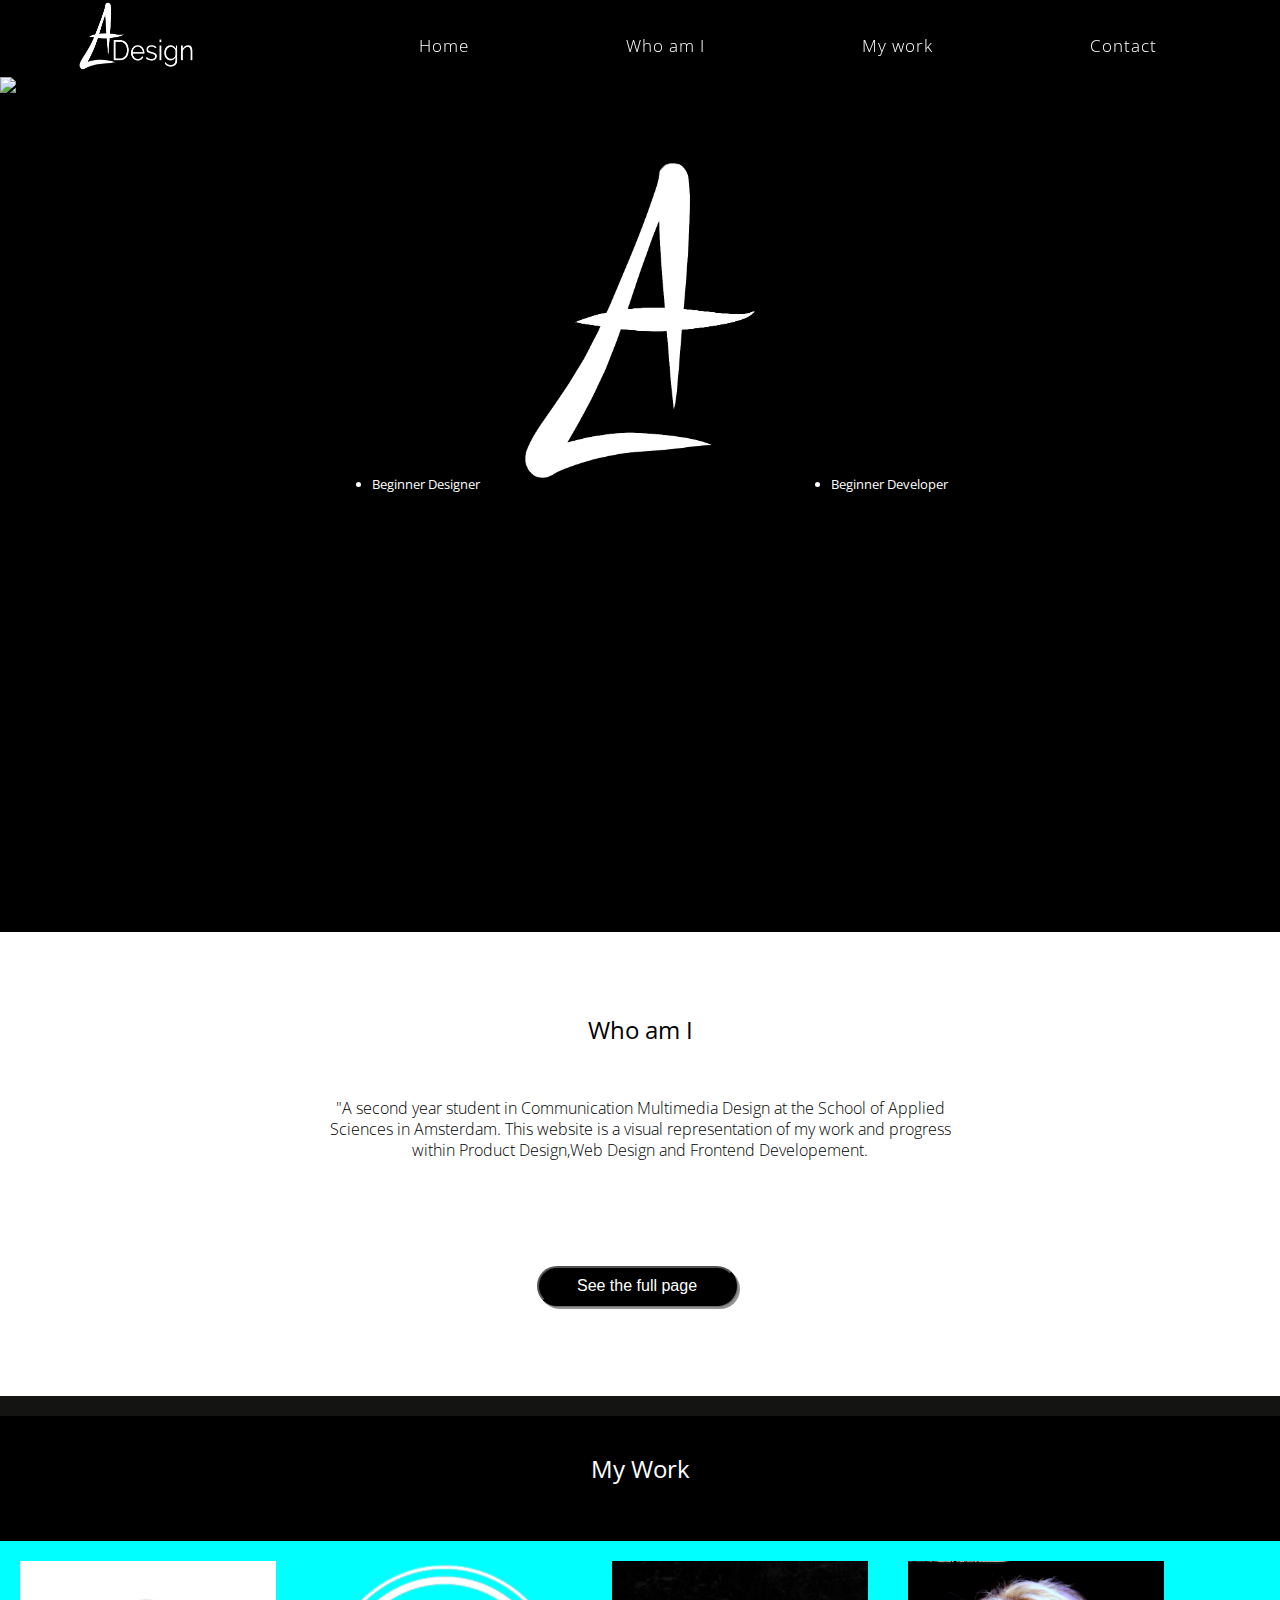
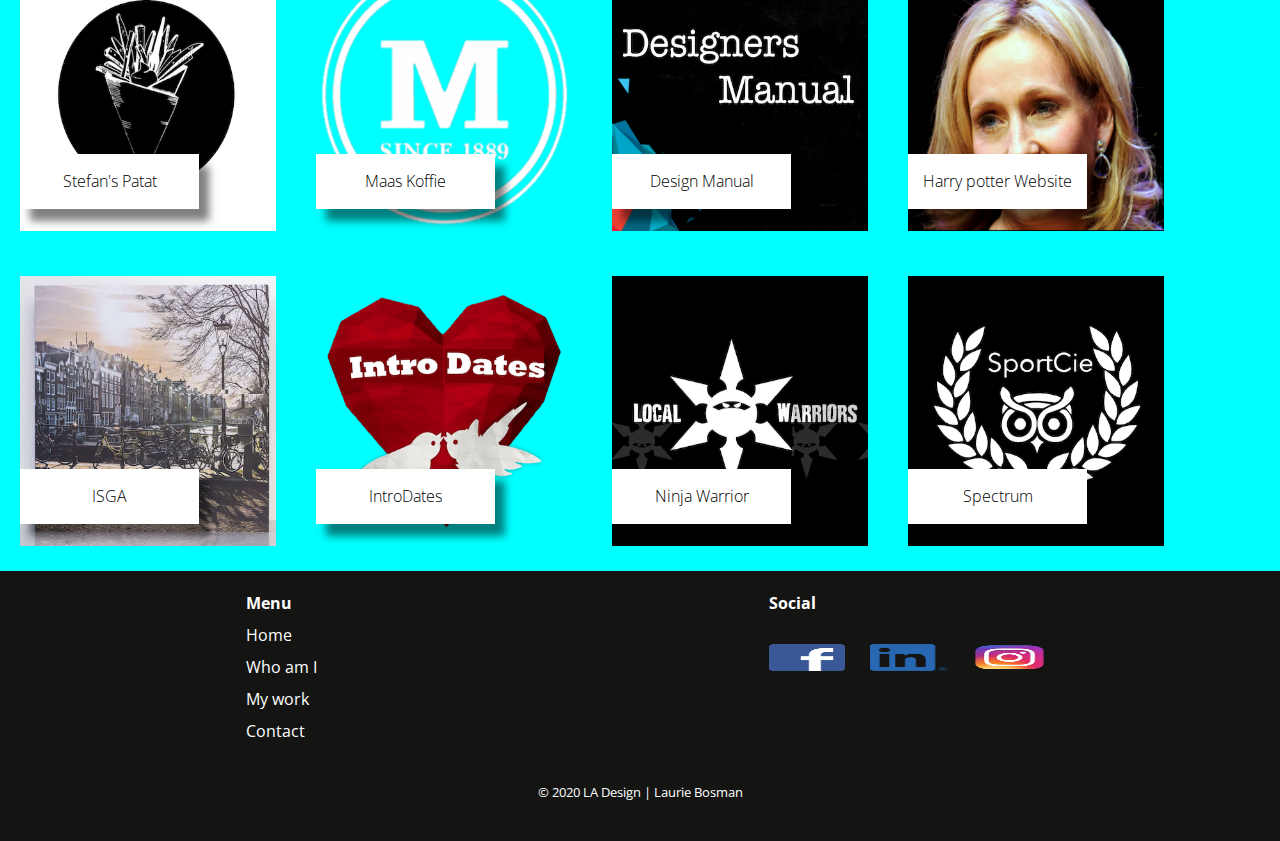
==== index.html @ 6468b801 "Initial commit" ====
<!DOCTYPE html>
<html lang="en">

<head>
    <meta name="viewport" content="width=device-width, intital-scale=1">
    <meta charset="UTF-8">
    <link rel="stylesheet" href="style.css">
    <link href="https://fonts.googleapis.com/css?family=Open+Sans:300,300i,400,400i,600,600i,700,700i,800,800i&display=swap" rel="stylesheet">
    <title>LA Design</title>
    <style>
        body {
            animation: fadeInAnimation ease 3s;
            animation-iteration-count: 1;
            animation-fill-mode: forwards;
        }

        @keyframes fadeInAnimation {
            0% {
                opacity: 0;
            }

            100% {
                opacity: 1;
            }
        }
    </style>
</head>

<body>

    <header>


    </header>

    <main>





        <div class="navcontainer">

            <a href="index.html"><img src="images/logo3.png" alt="logo" class="logo"></a>

            <nav class="nav">
                <div class="hamburger-menu">
                    <div class="line line-1"></div>
                    <div class="line line-2"></div>
                    <div class="line line-3"></div>
                </div>

                <ul class="nav-list">

                    <li class="nav-item"> <a href="index.html" class="nav-link">Home</a></li>
                    <li class="nav-item"> <a href="laurie.html" class="nav-link">Who am I</a></li>
                    <li class="nav-item"> <a href="portfolio.html" class="nav-link">My work</a></li>
                
                    <li class="nav-item"> <a href="contact.html" class="nav-link">Contact</a></li>

                </ul>
            </nav>
        </div>



        <section id="sectie">

            <img src="images/snow.jpeg" alt="snow">
            <img src="images/logo5.png" alt="logo5">
            <ul>
                <li>Beginner Designer</li>
                <li>Beginner Developer</li>
            </ul>
        </section>



        <section id="sectie1" >
            <div class="animation">
                <h2> Who am I</h2>
            </div>
            <article>


                <p class="reveal">"A second year student in Communication Multimedia Design at the School of Applied Sciences in Amsterdam.
                    This website is a visual representation of my work and progress within Product Design,Web Design and Frontend Developement. 
                </p>

                
                <a href="laurie.html"><button class="read" type="button">See the full page</button></a>
            </article>
        </section>



        <section class="achtergrondkleur">
            <div class="animation2">
                <H2>My Work</H2>
            </div>

            <div id="sectie2">

                <article>
                    <div class="overlay">
                        <a href="LINK">
                            <h3>Stefan's Patat</h3>
                        </a> </div>

                    <img src="images/1.png" alt="project Menukaart">
                </article>


                <article>

                    <div class="overlay">
                        <a href="LINK">
                            <h3>Maas Koffie</h3>
                        </a> </div>
                    <img src="images/2.png" alt="project Maas koffie">

                </article>



                <article>
                    <div class="overlay">
                        <a href="LINK">
                            <h3>Design Manual</h3>
                        </a> </div>
                    <img src="images/4.png" alt="project de Design Manual">

                </article>


                <article>
                    <div class="overlay">
                        <a href="LINK">
                            <h3>Harry potter Website</h3>
                        </a> </div>
                    <img src="images/5.png" alt="project Harry Potter website">
                </article>




                <article>
                    <div class="overlay">
                        <a href="LINK">
                            <h3>ISGA</h3>
                        </a> </div>
                    <img src="images/3.jpg" alt="project ISGA">

                </article>

                <article>
                    <div class="overlay">
                        <a href="LINK">
                            <h3>IntroDates</h3>
                        </a> </div>
                    <img src="images/9.png" alt="project Intro Dates">

                </article>

                <article>
                    <div class="overlay">
                        <a href="LINK">
                            <h3>Ninja Warrior</h3>
                        </a> </div>
                    <img src="images/13.png" alt="project Ninja Warrior">
                </article>

                <article>
                    <div class="overlay">

                        <a href="LINK">
                            <h3>Spectrum</h3>
                        </a>
                    </div>
                    <img src="images/14.png" alt="project Spectrum">
                </article>

            </div>
        </section>


    </main>
    


    <footer>


        <section>

            <article>
                <nav>

                    <ul>
                        <li>Menu</li>
                        <li> <a href="index.html">Home</a></li>
                        <li> <a href="laurie.html">Who am I</a></li>
                        <li> <a href="portfolio.html">My work</a></li>
                       
                        <li> <a href="contact.html">Contact</a></li>
                    </ul>
                </nav>
            </article>

            <article>
                <ul>
                    <li>Social</li>
                    <li> <a href="#facebook"><img src="images/facebook.png" alt="facebook"></a></li>
                    <li> <a href="#link"><img src="images/linkedin.png" alt="linkedin"></a></li>
                    <li> <a href="#facebook"><img src="images/insta.png" alt="insta"></a></li>
                </ul>
            </article>

        </section>

        <article class="credits">
            <p>© 2020 LA Design | Laurie Bosman </p>
        </article>

    </footer>


    <script src="javascript/script.js">
    </script>
</body>


</html>
---- style.css ----
html {
    scroll-behavior: smooth;


}

/*smooth scroll bron https://www.w3schools.com/howto/tryit.asp?filename=tryhow_css_smooth_scroll*/

/* scrollbar https://css-tricks.com/almanac/properties/s/scrollbar/ */
/* fade in bron https://www.geeksforgeeks.org/how-to-create-fade-in-effect-on-page-load-using-css/*/

/* Bron cv tijdlijn https://codepen.io/tutsplus/pen/QNeJgR */

body {
    width: 100vw;
    animation: fadeInAnimation ease 2s animation-iteration-count: 1;
    animation-fill-mode: forwards;
    background-color: #141413;
    font-family: 'Open Sans', sans-serif;
    margin: 0;
    padding: 0;

}



@keyframes fadeInAnimation {
    0% {
        opacity: 0;
    }

    100% {
        opacity: 1;
    }
}



main {
    position: relative;
}



.navcontainer {
    width: 100vw;
    position: sticky;
    top: 0;
    background-color: black;
    z-index: 2;

}


.navcontainer a {
    text-decoration: none;
    color: white;
    line-height: 1.2;
    font-size: 1.0em;

}

.navcontainer ul li {
    list-style: none;
}


.logo {
    height: 10vh;
    padding-left: 3vw;
}

.nav{
    width: 50vw;
    height: 100vh;
    background-color: black;
    position: fixed;
    top: 80px;
    display: flex;
    justify-content: center;
    align-items: center;
    right: -100%;
    transition: right 0.8s cubic-bezier(1, 0, 0, 1);
}


.change {
    right: 0;
}

.hamburger-menu {
    width: 25px;
    height: 30px;
    position: fixed;
    top: 30px;
    right: 50px;
    display: flex;
    flex-direction: column;
    justify-content: space-around;
}

.line {
    width: 100%;
    height: 3px;
    background-color: white;
    transition: all 0.8s;
}

.change .line-1 {
    transform: rotateZ(-405deg) translate(-8px, 6px);
}

.change .line-2 {
    opacity: 0;
}

.change .line-3 {
    transform: rotateZ(405deg) translate(-8px, -6px);
}

.nav-item {
    list-style: none;
    padding-top: 4vmin;
    padding-bottom: 4vmin;
    font-size: 1.3em;


}

.nav-link {
    text-decoration: none;
    color: white;
    font-weight: 300;
    letter-spacing: 1px;
    position: relative;
    padding: 3px 0;
}

.nav-link::before,
.nav-link::after {
    content: "";
    width: 100%;
    height: 2px;
    background-color: white;
    position: absolute;
    left: 0;
    transform: scaleX(0);
    transition: transform 0.5s;
}

.nav-link::after {
    bottom: 0;
    transform-origin: right;
}

.nav-link::before {
    top: 0;
    transform-origin: left;
}

.nav-link:active:before,
.nav-link:active::after {
    transform: scaleX(1);
}




/*MEDIA QUERY NAAR TABLET*/
/*MEDIA QUERY NAAR TABLET*/
/*MEDIA QUERY NAAR TABLET*/
/*MEDIA QUERY NAAR TABLET*/

@media (min-width:40em) {
    main {
        position: relative;
    }


    .logo {

        width: 13vmin;
        height: 8vmin;
        align-self: center;
        margin-left: 3vw;

    }


    .nav {
        width: 80vw;
        height: 10vh;
        right: 0;
        top: 0;
        background-color: #1C00ff00;


    }

    .nav-list {
        font-size: 0.8em;
        width: 70vw;
        display: flex;
        justify-content: space-around;


    }

    .hamburger-menu {
        right: -50%;
    }

    .nav-link:hover:before,
    .nav-link:hover::after {
        transform: scaleX(1);
    }
}


/*einde media query */
/*einde media query */
/*einde media query */
/*einde media query */


#sectie {
    position: relative;
    width: 100vw;
    display: flex;
    justify-content: center;

}

#sectie ul {
    width: 100vw;
    justify-content: space-evenly;
    color: white;
    font-size: 0.8em;
    position: absolute;
    top: 45%;
    bottom: 0;
    display: flex;


}

img[alt*="snow"] {
    width: 100vw;
    height: 95vh;
    background-color: black;
    opacity: 1;
    position: relative;

}


img[alt*="logo5"] {
    position: absolute;
    width: 25vw;
    height: 23vh;
    top: 20%;
    bottom: 0;


}

@media (min-width:20em) {

    img[alt*="logo5"] {
        position: absolute;
        width: 28vw;
        height: 20vh;
        top: 10%;
        bottom: 0;


    }

    @media (min-width:40em) {

        img[alt*="logo5"] {
            position: absolute;
            width: 22vw;
            height: 27vh;
            top: 10%;
            bottom: 0;


        }

        @media (min-width:60em) {


            img[alt*="logo5"] {
                position: absolute;
                width: 23vw;
                height: 32vh;
                top: 10%;
                bottom: 0;


            }
        }

        @media (min-width:70em) {


            img[alt*="logo5"] {
                position: absolute;
                width: 18vw;
                height: 35vh;
                top: 10%;
                bottom: 0;


            }
        }



        #sectie1 {
            background-color: white;
            display: flex;
            flex-direction: column;
            align-items: center;
            justify-content: center;
        }

        #sectie1 h2 {
            font-size: 1.5em;
            margin-top: 9vh;
            margin-bottom: 4vh;
            color: black;
            font-weight: normal;



        }


        .animation {
            margin: 0 auto;
            background-color: white;
            animation-name: stretch;
            animation-duration: 3s;
            animation-timing-function: ease-out;
            animation-direction: alternate;
            animation-iteration-count: once;
            animation-fill-mode: none;
            animation-play-state: running;

        }

        @keyframes stretch {
            0% {
                transform: scale(.3);
                background-color: white;
            }

            100% {
                transform: scale(1.0);
                background-color: white;


            }
        }

        #sectie1 p {
            /*text over mij*/
            color: black;
            font-weight: lighter;
            line-height: 1.3;
            font-size: 1em;
            text-align: center;

        }

        #sectie1 article:first-of-type {
            display: flex;
            flex-direction: column;
            align-items: center;
            width: 50vw;
            background-color: white;

        }

        /*button Read more */
        .read {
            background-color: black;
            color: white;
            font-size: 0.8em;
            padding: 1vmin;
            margin: 6vh;
            border-radius: 25px;

            width: 40vw;
            box-shadow:
                1px 1px #6d6d6d,
                2px 2px #949494,

                -webkit-transform: translateX(-3px);
            transform: translateX(-3px);
        }

        .read:active {
            box-shadow:
                1px 1px #ffffff,
                2px 2px #ffffff,
                4px 4px #ffffff;
            -webkit-transform: translateX(4px);
            transform: translateX(4px);


        }

        /*MEDIA QUERY NAAR TABLET*/
        /*MEDIA QUERY NAAR TABLET*/
        /*MEDIA QUERY NAAR TABLET*/
        /*MEDIA QUERY NAAR TABLET*/



        @media (min-width:40em) {

            #sectie1 p {
                animation-duration: 3s;
                animation-name: slidein;
                animation-iteration-count: once;
            }

            @keyframes slidein {
                from {
                    margin-left: 100%;
                    width: 300%;
                }

                to {
                    margin-left: 0%;
                    width: 100%;
                }
            }



            .read {
                background-color: black;
                color: white;
                font-size: 1.0em;
                margin: 10vh;
                padding: 1vmin;
                border-radius: 25px;
                width: 200px;
                box-shadow:
                    1px 1px #6d6d6d,
                    2px 2px #949494,
                    3px 3px #949494;
                -webkit-transform: translateX(-3px);
                transform: translateX(-3px);
            }

            .read:hover {
                box-shadow:
                    1px 1px #ffffff,
                    2px 2px #ffffff,
                    4px 4px #ffffff;
                -webkit-transform: translateX(4px);
                transform: translateX(4px);


            }
        }






        /*einde media query */
        /*einde media query */
        /*einde media query */
        /*einde media query */


        /*einde sectie 1 */



        .achtergrondkleur {
            background-color: black;
        }


        .animation2 h2 {

            color: white;
            display: flex;
            justify-content: center;
            padding-top: 4vh;
            padding-bottom: 4vh;
            font-weight: normal;

        }

        .animation2 {
            margin: 0 auto;
            animation-name: stretch2;
            animation-duration: 3s;
            animation-timing-function: ease-in-ease-in-out;
            animation-delay: 0;
            animation-direction: alternate;
            animation-iteration-count: once;
            animation-fill-mode: none;
            animation-play-state: running;


        }

        @keyframes stretch2 {
            0% {
                transform: scale(.3);
                background-color: black;

            }

            100% {
                transform: scale(1.0);
                background-color: black;
            }
        }

        #sectie2 {
            /*grid met mijn werk items */
            background-color: black;
            display: grid;
            grid-template-columns: 1fr 1fr;
            width: 100vw;

        }


        /*#sectie2 article:nth-child(7) {
    grid-column-start: 1;
    grid-column-end: 3;
}*/

        #sectie2 article {
            position: relative;
            margin: 20px;

        }

        #sectie2 a {

            text-decoration: none;
            color: black;
        }

        .overlay {
            position: absolute;
            background-color: white;
            top: 70%;
            bottom: 10%;
            left: 0;
            right: 30%;
            opacity: 1;
            box-shadow: 10px 12px 0.5rem rgba(0, 0, 0, 0.5);

        }

        .overlay a h3 {
            position: absolute;
            color: black;
            font-size: 1.0em;
            font-weight: lighter;
            top: 0;
            bottom: 0;
            left: 0;
            right: 0;
            text-align: center;
            vertical-align: middle;
        }



        img[alt*="pro"] {
            width: 42vw;
            height: 23vh;


        }





        @media (min-width:20em) {}







        /*begin media query!! */
        /*begin media query!! */
        /*begin media query!! */
        /*begin media query!! */



        @media (min-width:40em) {


            #sectie2 {
                /*flexbox met mijn werk items */

                background-color: aqua;
                display: flex;
                flex-wrap: wrap;


            }

            *h3 {
                margin-top: 2em;
                position: absolute;
                padding: .675em;
                font-weight: bold;
                color: white;
                background-color: red;

            }


            img[alt*="pro"] {
                width: 20vw;
                height: 30vh;
            }


            img[alt*="opdracht"] {
                width: 30vw;
                height: 20vh;
            }

        }


        /*einde media query */
        /*einde media query */
        /*einde media query */
        /*einde media query */

        /*PAGINA WHO AM I */
        /*PAGINA WHO AM I */
        /*PAGINA WHO AM I */


        #laucontainer {
            width: 100vw;
            display: grid;
            justify-items: center;
            background-color: white;
            padding-bottom: 4vh;

        }


        #laucontainer article {

            width: 80vw;
            display: grid;
            justify-items: center;

        }

        #laucontainer h2 {
            margin-top: 4vh;
            margin-bottom: 4vh;
            font-weight: normal;
            text-align: center;

        }


        #laucontainer p {
            color: black;
            font-weight: lighter;
            line-height: 1.3;
            font-size: 1em;
            text-align: justify;
        }

        img[alt*="foto"] {
            width: 65vw;
            height: 30vh;
            margin: 4vh;
            box-shadow: 10px 12px 0.5rem rgba(0, 0, 0, 0.5);
        }































        /* FORMULIER STIJL */
        /* FORMULIER STIJL */
        /* FORMULIER STIJL */
        /* FORMULIER STIJL */
        /* FORMULIER STIJL */
        /* FORMULIER STIJL */




























        /*Footer stijl*/
        /*Footer stijl*/
        /*Footer stijl*/
        /*Footer stijl*/
        /*Footer stijl*/

        /*Footer stijl*/
        /*Footer stijl*/

        /*Footer stijl*/

        footer {
            height: 30vh;
            background-color: #141413;
            display: grid;


        }

        footer section {
            display: flex;
            justify-content: space-around;

        }

        footer article:nth-child(1) ul li {
            line-height: 2;
        }

        footer nav a {
            text-decoration: none;
            color: white;
        }

        footer li {
            list-style: none;
            color: white;
            line-height: normal;
        }


        footer ul li:first-of-type {
            font-weight: bold;
            line-height: 2;
            grid-column-start: 1;
            grid-column-end: 4;



        }

        footer article:nth-child(2) ul {
            display: grid;
            grid-template-columns: 1fr 1fr 1fr;


        }


        footer img {
            width: 6vw;
            height: 3vh;
            margin: 25px;
            margin-left: 0;

        }


        .credits {

            text-align: center;
            padding-bottom: 20px;



        }


        footer p {
            color: white;
            font-size: 0.8em;

        }




        /* Bron hamburger menu https://www.youtube.com/watch?v=BN6fH1nRDxA*/
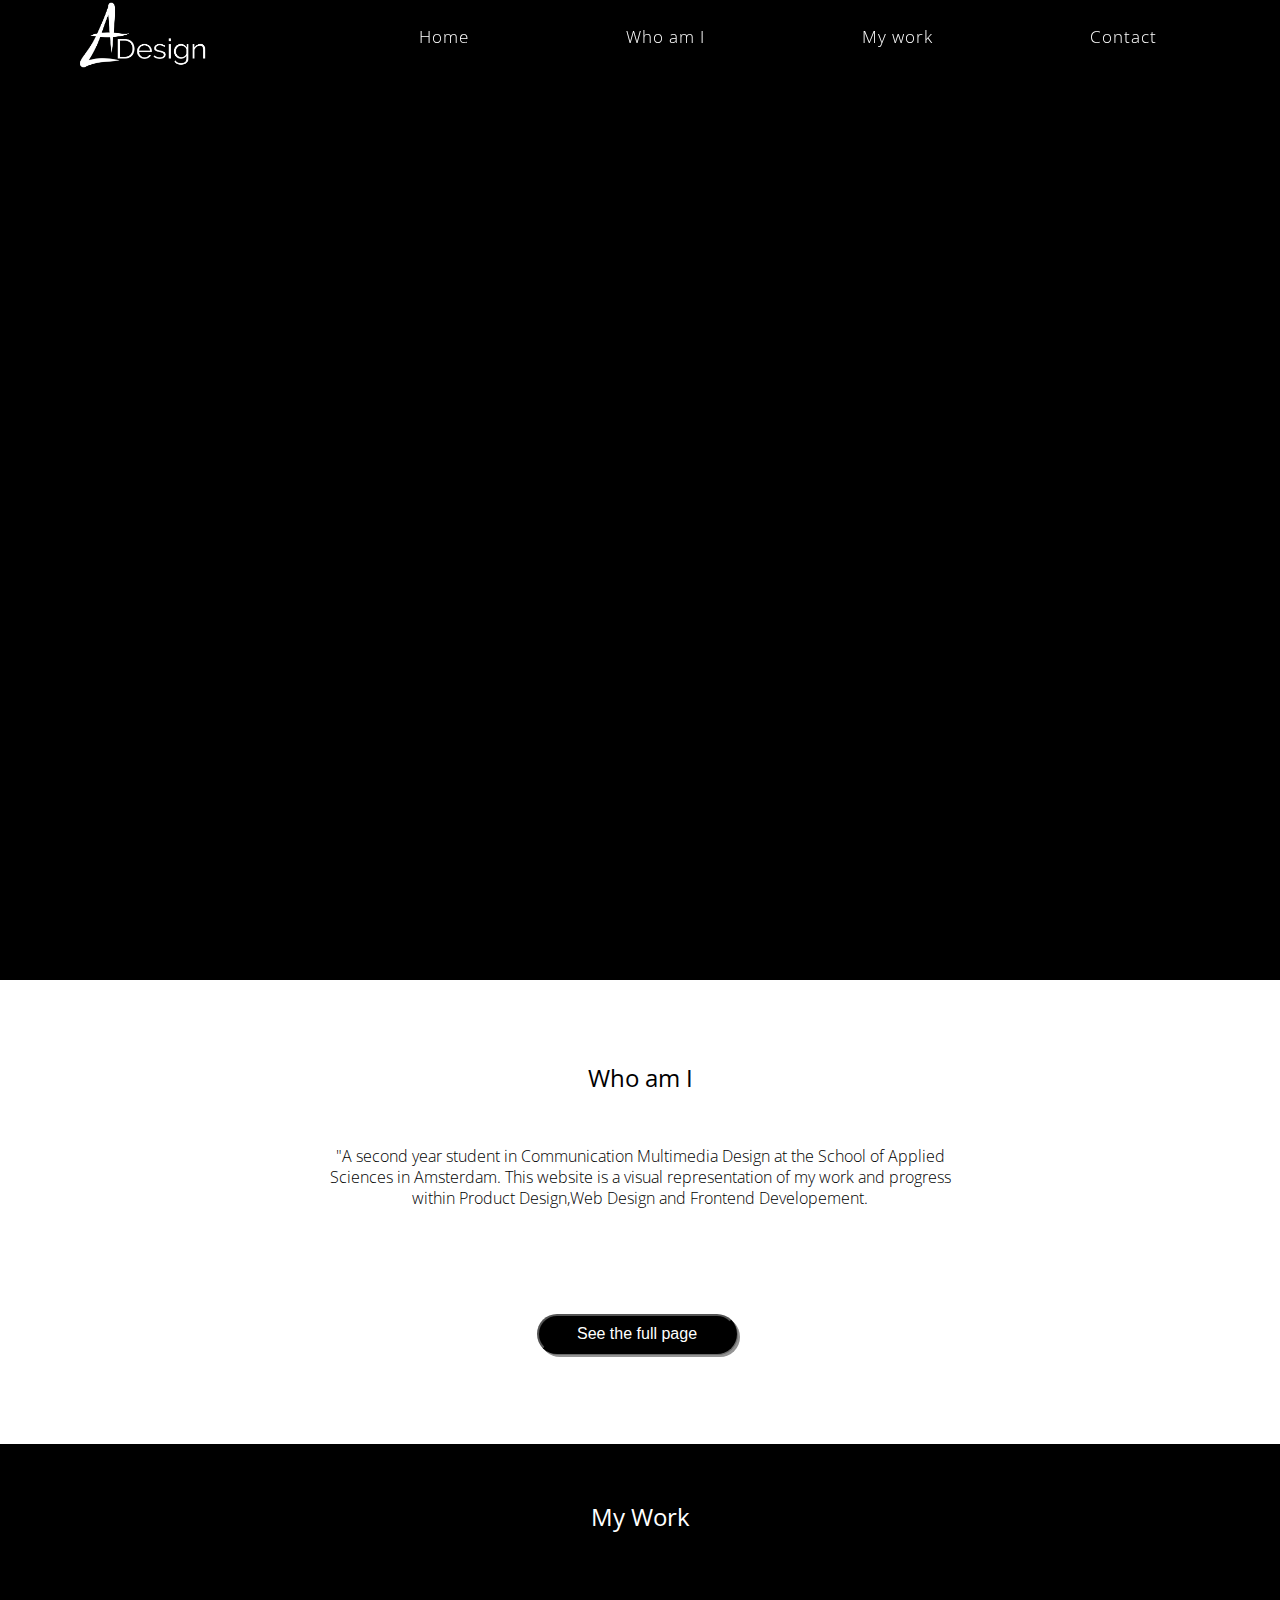
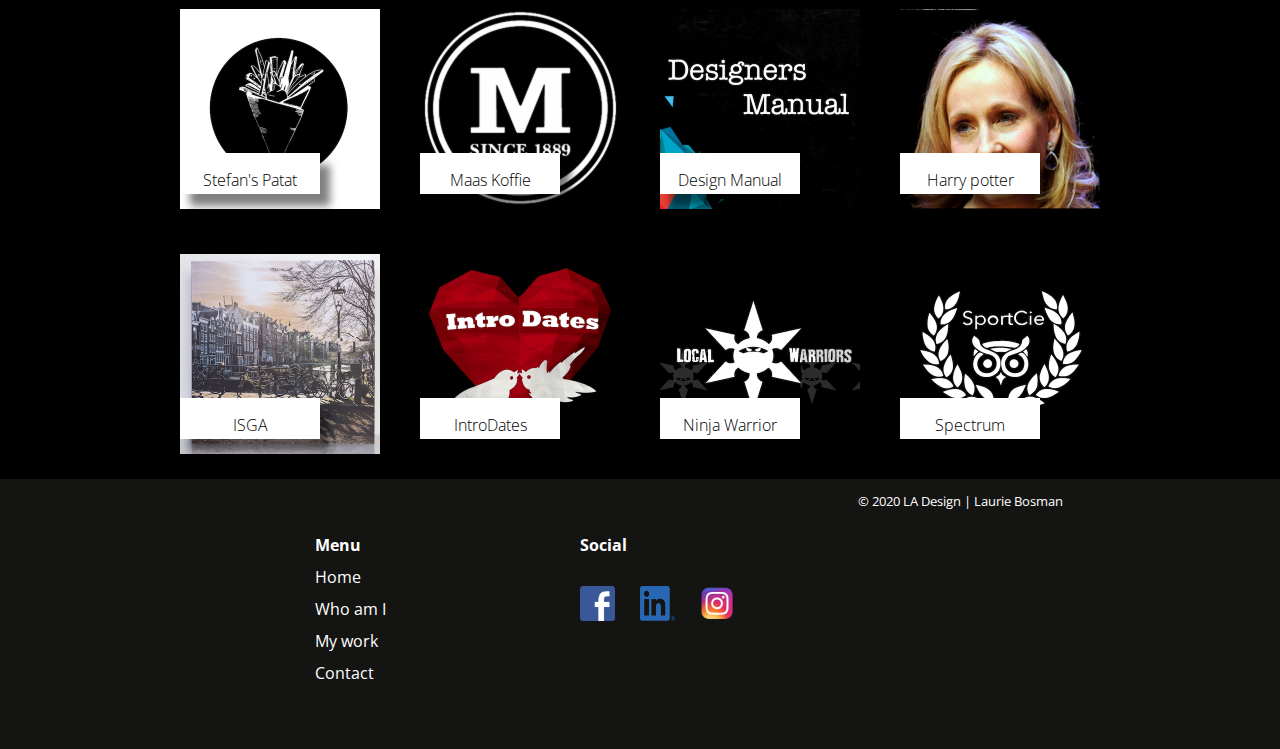
==== commit dbf38b68: "Frontend developement versie 2" ====
--- a/index.html
+++ b/index.html
@@ -64,14 +64,12 @@
 
 
 
-        <section id="sectie">
-
-            <img src="images/snow.jpeg" alt="snow">
-            <img src="images/logo5.png" alt="logo5">
-            <ul>
-                <li>Beginner Designer</li>
-                <li>Beginner Developer</li>
-            </ul>
+        <section>
+        
+        <video poster="images/poster.png" playsinline autoplay muted loop>
+<source src="images/header.mp4" type="video/mp4">
+
+    
         </section>
 
 
@@ -93,13 +91,14 @@
         </section>
 
 
-
-        <section class="achtergrondkleur">
+        <section id="sectie2">
+
+    
             <div class="animation2">
                 <H2>My Work</H2>
             </div>
 
-            <div id="sectie2">
+        
 
                 <article>
                     <div class="overlay">
@@ -136,7 +135,7 @@
                 <article>
                     <div class="overlay">
                         <a href="LINK">
-                            <h3>Harry potter Website</h3>
+                            <h3>Harry potter</h3>
                         </a> </div>
                     <img src="images/5.png" alt="project Harry Potter website">
                 </article>
@@ -218,7 +217,7 @@
 
         </section>
 
-        <article class="credits">
+        <article>
             <p>© 2020 LA Design | Laurie Bosman </p>
         </article>
 
--- a/style.css
+++ b/style.css
@@ -10,6 +10,8 @@
 /* fade in bron https://www.geeksforgeeks.org/how-to-create-fade-in-effect-on-page-load-using-css/*/
 
 /* Bron cv tijdlijn https://codepen.io/tutsplus/pen/QNeJgR */
+
+/* Bron hamburger menu https://www.youtube.com/watch?v=BN6fH1nRDxA*/
 
 body {
     width: 100vw;
@@ -19,9 +21,13 @@
     font-family: 'Open Sans', sans-serif;
     margin: 0;
     padding: 0;
-
-}
-
+    background-color: black;
+
+}
+
+a.navlink:visited {
+  color: darkgoldenrod;
+}
 
 
 @keyframes fadeInAnimation {
@@ -39,6 +45,21 @@
 main {
     position: relative;
 }
+
+
+
+@media (min-width:40em) {
+    main {
+        display: flex;
+        flex-direction: column;
+        justify-content: center;
+        align-items: center;
+
+    }
+}
+
+
+
 
 
 
@@ -66,11 +87,11 @@
 
 
 .logo {
-    height: 10vh;
+    height: 70px;
     padding-left: 3vw;
 }
 
-.nav{
+.nav {
     width: 50vw;
     height: 100vh;
     background-color: black;
@@ -120,7 +141,7 @@
 
 .nav-item {
     list-style: none;
-    padding-top: 4vmin;
+    padding-top: 3vmin;
     padding-bottom: 4vmin;
     font-size: 1.3em;
 
@@ -164,7 +185,15 @@
 }
 
 
-
+video {
+    top: 0;
+    left: 0;
+    width: 100%;
+    height: 100vh;
+    object-fit: cover;
+    object-position: center;
+    background-color: black;
+}
 
 /*MEDIA QUERY NAAR TABLET*/
 /*MEDIA QUERY NAAR TABLET*/
@@ -172,15 +201,20 @@
 /*MEDIA QUERY NAAR TABLET*/
 
 @media (min-width:40em) {
-    main {
-        position: relative;
+
+
+    .navcontainer {
+        width: 100vw;
+        background-color: black;
     }
 
 
     .logo {
 
-        width: 13vmin;
-        height: 8vmin;
+        width: 130px;
+        ;
+        height: 70px;
+        ;
         align-self: center;
         margin-left: 3vw;
 
@@ -192,7 +226,8 @@
         height: 10vh;
         right: 0;
         top: 0;
-        background-color: #1C00ff00;
+        background-color: #ffffff00;
+
 
 
     }
@@ -204,6 +239,7 @@
         justify-content: space-around;
 
 
+
     }
 
     .hamburger-menu {
@@ -214,639 +250,583 @@
     .nav-link:hover::after {
         transform: scaleX(1);
     }
-}
-
-
-/*einde media query */
-/*einde media query */
-/*einde media query */
-/*einde media query */
-
-
-#sectie {
-    position: relative;
-    width: 100vw;
+
+    .nav-item {
+        padding-top: 2vmin;
+
+    }
+}
+
+
+
+/*einde media query */
+/*einde media query */
+/*einde media query */
+/*einde media query */
+
+
+
+
+
+
+#sectie1 {
+    background-color: white;
     display: flex;
+    flex-direction: column;
+    align-items: center;
     justify-content: center;
-
-}
-
-#sectie ul {
-    width: 100vw;
-    justify-content: space-evenly;
+}
+
+#sectie1 h2 {
+    font-size: 1.5em;
+    margin-top: 9vh;
+    margin-bottom: 4vh;
+    color: black;
+    font-weight: normal;
+
+
+
+}
+
+
+.animation {
+    margin: 0 auto;
+    background-color: white;
+    animation-name: stretch;
+    animation-duration: 3s;
+    animation-timing-function: ease-out;
+    animation-direction: alternate;
+    animation-iteration-count: once;
+    animation-fill-mode: none;
+    animation-play-state: running;
+
+}
+
+@keyframes stretch {
+    0% {
+        transform: scale(.3);
+        background-color: white;
+    }
+
+    100% {
+        transform: scale(1.0);
+        background-color: white;
+
+
+    }
+}
+
+#sectie1 p {
+    /*text over mij*/
+    color: black;
+    font-weight: lighter;
+    line-height: 1.3;
+    font-size: 1em;
+    text-align: center;
+
+}
+
+#sectie1 article:first-of-type {
+    display: flex;
+    flex-direction: column;
+    align-items: center;
+    width: 50vw;
+    background-color: white;
+
+}
+
+/*button Read more */
+.read {
+    background-color: black;
     color: white;
     font-size: 0.8em;
-    position: absolute;
-    top: 45%;
-    bottom: 0;
-    display: flex;
-
-
-}
-
-img[alt*="snow"] {
+    padding: 1vmin;
+    margin: 6vh;
+    border-radius: 25px;
+
+    width: 40vw;
+    box-shadow:
+        1px 1px #6d6d6d,
+        2px 2px #949494,
+
+        -webkit-transform: translateX(-3px);
+    transform: translateX(-3px);
+}
+
+.read:active {
+    box-shadow:
+        1px 1px #ffffff,
+        2px 2px #ffffff,
+        4px 4px #ffffff;
+    -webkit-transform: translateX(4px);
+    transform: translateX(4px);
+
+
+}
+
+/*MEDIA QUERY NAAR TABLET*/
+/*MEDIA QUERY NAAR TABLET*/
+/*MEDIA QUERY NAAR TABLET*/
+/*MEDIA QUERY NAAR TABLET*/
+
+
+
+@media (min-width:40em) {
+
+    #sectie1 {
+        width: 100vw;
+        background-color: white;
+    }
+
+
+    #sectie1 p {
+        animation-duration: 3s;
+        animation-name: slidein;
+        animation-iteration-count: once;
+    }
+
+    @keyframes slidein {
+        from {
+            margin-left: 100%;
+            width: 300%;
+        }
+
+        to {
+            margin-left: 0%;
+            width: 100%;
+        }
+    }
+
+
+
+    .read {
+        background-color: black;
+        color: white;
+        font-size: 1.0em;
+        margin: 10vh;
+        padding: 1vmin;
+        border-radius: 25px;
+        width: 200px;
+        box-shadow:
+            1px 1px #6d6d6d,
+            2px 2px #949494,
+            3px 3px #949494;
+        -webkit-transform: translateX(-3px);
+        transform: translateX(-3px);
+    }
+
+    .read:hover {
+        box-shadow:
+            1px 1px #ffffff,
+            2px 2px #ffffff,
+            4px 4px #ffffff;
+        -webkit-transform: translateX(4px);
+        transform: translateX(4px);
+
+
+    }
+}
+
+
+
+
+
+
+/*einde media query */
+/*einde media query */
+/*einde media query */
+/*einde media query */
+
+
+/*einde sectie 1 */
+
+
+
+
+#sectie2 {
+    /*grid met mijn werk items */
+    background-color: black;
+    display: grid;
+    grid-template-columns: 1fr 1fr;
     width: 100vw;
-    height: 95vh;
-    background-color: black;
-    opacity: 1;
-    position: relative;
-
-}
-
-
-img[alt*="logo5"] {
-    position: absolute;
-    width: 25vw;
-    height: 23vh;
-    top: 20%;
-    bottom: 0;
-
-
-}
-
-@media (min-width:20em) {
-
-    img[alt*="logo5"] {
-        position: absolute;
-        width: 28vw;
-        height: 20vh;
-        top: 10%;
-        bottom: 0;
-
-
-    }
-
-    @media (min-width:40em) {
-
-        img[alt*="logo5"] {
-            position: absolute;
-            width: 22vw;
-            height: 27vh;
-            top: 10%;
-            bottom: 0;
-
-
-        }
-
-        @media (min-width:60em) {
-
-
-            img[alt*="logo5"] {
-                position: absolute;
-                width: 23vw;
-                height: 32vh;
-                top: 10%;
-                bottom: 0;
-
-
-            }
-        }
-
-        @media (min-width:70em) {
-
-
-            img[alt*="logo5"] {
-                position: absolute;
-                width: 18vw;
-                height: 35vh;
-                top: 10%;
-                bottom: 0;
-
-
-            }
-        }
-
-
-
-        #sectie1 {
-            background-color: white;
-            display: flex;
-            flex-direction: column;
-            align-items: center;
-            justify-content: center;
-        }
-
-        #sectie1 h2 {
-            font-size: 1.5em;
-            margin-top: 9vh;
-            margin-bottom: 4vh;
-            color: black;
-            font-weight: normal;
-
-
-
-        }
-
-
-        .animation {
-            margin: 0 auto;
-            background-color: white;
-            animation-name: stretch;
-            animation-duration: 3s;
-            animation-timing-function: ease-out;
-            animation-direction: alternate;
-            animation-iteration-count: once;
-            animation-fill-mode: none;
-            animation-play-state: running;
-
-        }
-
-        @keyframes stretch {
-            0% {
-                transform: scale(.3);
-                background-color: white;
-            }
-
-            100% {
-                transform: scale(1.0);
-                background-color: white;
-
-
-            }
-        }
-
-        #sectie1 p {
-            /*text over mij*/
-            color: black;
-            font-weight: lighter;
-            line-height: 1.3;
-            font-size: 1em;
-            text-align: center;
-
-        }
-
-        #sectie1 article:first-of-type {
-            display: flex;
-            flex-direction: column;
-            align-items: center;
-            width: 50vw;
-            background-color: white;
-
-        }
-
-        /*button Read more */
-        .read {
-            background-color: black;
-            color: white;
-            font-size: 0.8em;
-            padding: 1vmin;
-            margin: 6vh;
-            border-radius: 25px;
-
-            width: 40vw;
-            box-shadow:
-                1px 1px #6d6d6d,
-                2px 2px #949494,
-
-                -webkit-transform: translateX(-3px);
-            transform: translateX(-3px);
-        }
-
-        .read:active {
-            box-shadow:
-                1px 1px #ffffff,
-                2px 2px #ffffff,
-                4px 4px #ffffff;
-            -webkit-transform: translateX(4px);
-            transform: translateX(4px);
-
-
-        }
-
-        /*MEDIA QUERY NAAR TABLET*/
-        /*MEDIA QUERY NAAR TABLET*/
-        /*MEDIA QUERY NAAR TABLET*/
-        /*MEDIA QUERY NAAR TABLET*/
-
-
-
-        @media (min-width:40em) {
-
-            #sectie1 p {
-                animation-duration: 3s;
-                animation-name: slidein;
-                animation-iteration-count: once;
-            }
-
-            @keyframes slidein {
-                from {
-                    margin-left: 100%;
-                    width: 300%;
-                }
-
-                to {
-                    margin-left: 0%;
-                    width: 100%;
-                }
-            }
-
-
-
-            .read {
-                background-color: black;
-                color: white;
-                font-size: 1.0em;
-                margin: 10vh;
-                padding: 1vmin;
-                border-radius: 25px;
-                width: 200px;
-                box-shadow:
-                    1px 1px #6d6d6d,
-                    2px 2px #949494,
-                    3px 3px #949494;
-                -webkit-transform: translateX(-3px);
-                transform: translateX(-3px);
-            }
-
-            .read:hover {
-                box-shadow:
-                    1px 1px #ffffff,
-                    2px 2px #ffffff,
-                    4px 4px #ffffff;
-                -webkit-transform: translateX(4px);
-                transform: translateX(4px);
-
-
-            }
-        }
-
-
-
-
-
-
-        /*einde media query */
-        /*einde media query */
-        /*einde media query */
-        /*einde media query */
-
-
-        /*einde sectie 1 */
-
-
-
-        .achtergrondkleur {
-            background-color: black;
-        }
-
-
-        .animation2 h2 {
-
-            color: white;
-            display: flex;
-            justify-content: center;
-            padding-top: 4vh;
-            padding-bottom: 4vh;
-            font-weight: normal;
-
-        }
-
-        .animation2 {
-            margin: 0 auto;
-            animation-name: stretch2;
-            animation-duration: 3s;
-            animation-timing-function: ease-in-ease-in-out;
-            animation-delay: 0;
-            animation-direction: alternate;
-            animation-iteration-count: once;
-            animation-fill-mode: none;
-            animation-play-state: running;
-
-
-        }
-
-        @keyframes stretch2 {
-            0% {
-                transform: scale(.3);
-                background-color: black;
-
-            }
-
-            100% {
-                transform: scale(1.0);
-                background-color: black;
-            }
-        }
-
-        #sectie2 {
-            /*grid met mijn werk items */
-            background-color: black;
-            display: grid;
-            grid-template-columns: 1fr 1fr;
-            width: 100vw;
-
-        }
-
-
-        /*#sectie2 article:nth-child(7) {
+}
+
+
+.animation2 h2 {
+
+    color: white;
+    padding-top: 4vh;
+    padding-bottom: 4vh;
+    font-weight: normal;
+
+}
+
+.animation2 {
+    margin: 0 auto;
+    animation-name: stretch2;
+    animation-duration: 3s;
+    animation-timing-function: ease-in-ease-in-out;
+    animation-delay: 0;
+    animation-direction: alternate;
+    animation-iteration-count: once;
+    animation-fill-mode: none;
+    animation-play-state: running;
     grid-column-start: 1;
     grid-column-end: 3;
-}*/
-
-        #sectie2 article {
-            position: relative;
-            margin: 20px;
-
-        }
-
-        #sectie2 a {
-
-            text-decoration: none;
-            color: black;
-        }
-
-        .overlay {
-            position: absolute;
-            background-color: white;
-            top: 70%;
-            bottom: 10%;
-            left: 0;
-            right: 30%;
-            opacity: 1;
-            box-shadow: 10px 12px 0.5rem rgba(0, 0, 0, 0.5);
-
-        }
-
-        .overlay a h3 {
-            position: absolute;
-            color: black;
-            font-size: 1.0em;
-            font-weight: lighter;
-            top: 0;
-            bottom: 0;
-            left: 0;
-            right: 0;
-            text-align: center;
-            vertical-align: middle;
-        }
-
-
-
-        img[alt*="pro"] {
-            width: 42vw;
-            height: 23vh;
-
-
-        }
-
-
-
-
-
-        @media (min-width:20em) {}
-
-
-
-
-
-
-
-        /*begin media query!! */
-        /*begin media query!! */
-        /*begin media query!! */
-        /*begin media query!! */
-
-
-
-        @media (min-width:40em) {
-
-
-            #sectie2 {
-                /*flexbox met mijn werk items */
-
-                background-color: aqua;
-                display: flex;
-                flex-wrap: wrap;
-
-
-            }
-
-            *h3 {
-                margin-top: 2em;
-                position: absolute;
-                padding: .675em;
-                font-weight: bold;
-                color: white;
-                background-color: red;
-
-            }
-
-
-            img[alt*="pro"] {
-                width: 20vw;
-                height: 30vh;
-            }
-
-
-            img[alt*="opdracht"] {
-                width: 30vw;
-                height: 20vh;
-            }
-
-        }
-
-
-        /*einde media query */
-        /*einde media query */
-        /*einde media query */
-        /*einde media query */
-
-        /*PAGINA WHO AM I */
-        /*PAGINA WHO AM I */
-        /*PAGINA WHO AM I */
-
-
-        #laucontainer {
-            width: 100vw;
-            display: grid;
-            justify-items: center;
-            background-color: white;
-            padding-bottom: 4vh;
-
-        }
-
-
-        #laucontainer article {
-
-            width: 80vw;
-            display: grid;
-            justify-items: center;
-
-        }
-
-        #laucontainer h2 {
-            margin-top: 4vh;
-            margin-bottom: 4vh;
-            font-weight: normal;
-            text-align: center;
-
-        }
-
-
-        #laucontainer p {
-            color: black;
-            font-weight: lighter;
-            line-height: 1.3;
-            font-size: 1em;
-            text-align: justify;
-        }
-
-        img[alt*="foto"] {
-            width: 65vw;
-            height: 30vh;
-            margin: 4vh;
-            box-shadow: 10px 12px 0.5rem rgba(0, 0, 0, 0.5);
-        }
-
-
-
-
-
-
-
-
-
-
-
-
-
-
-
-
-
-
-
-
-
-
-
-
-
-
-
-
-
-
-
-        /* FORMULIER STIJL */
-        /* FORMULIER STIJL */
-        /* FORMULIER STIJL */
-        /* FORMULIER STIJL */
-        /* FORMULIER STIJL */
-        /* FORMULIER STIJL */
-
-
-
-
-
-
-
-
-
-
-
-
-
-
-
-
-
-
-
-
-
-
-
-
-
-
-
-
-        /*Footer stijl*/
-        /*Footer stijl*/
-        /*Footer stijl*/
-        /*Footer stijl*/
-        /*Footer stijl*/
-
-        /*Footer stijl*/
-        /*Footer stijl*/
-
-        /*Footer stijl*/
-
-        footer {
-            height: 30vh;
-            background-color: #141413;
-            display: grid;
-
-
-        }
-
-        footer section {
-            display: flex;
-            justify-content: space-around;
-
-        }
-
-        footer article:nth-child(1) ul li {
-            line-height: 2;
-        }
-
-        footer nav a {
-            text-decoration: none;
-            color: white;
-        }
-
-        footer li {
-            list-style: none;
-            color: white;
-            line-height: normal;
-        }
-
-
-        footer ul li:first-of-type {
-            font-weight: bold;
-            line-height: 2;
-            grid-column-start: 1;
-            grid-column-end: 4;
-
-
-
-        }
-
-        footer article:nth-child(2) ul {
-            display: grid;
-            grid-template-columns: 1fr 1fr 1fr;
-
-
-        }
-
-
-        footer img {
-            width: 6vw;
-            height: 3vh;
-            margin: 25px;
-            margin-left: 0;
-
-        }
-
-
-        .credits {
-
-            text-align: center;
-            padding-bottom: 20px;
-
-
-
-        }
-
-
-        footer p {
-            color: white;
-            font-size: 0.8em;
-
-        }
-
-
-
-
-        /* Bron hamburger menu https://www.youtube.com/watch?v=BN6fH1nRDxA*/+
+
+}
+
+@keyframes stretch2 {
+    0% {
+        transform: scale(.3);
+        background-color: black;
+
+    }
+
+    100% {
+        transform: scale(1.0);
+        background-color: black;
+    }
+}
+
+
+
+#sectie2 article {
+    position: relative;
+    margin: 20px;
+
+}
+
+#sectie2 a {
+
+    text-decoration: none;
+    color: black;
+}
+
+.overlay {
+    position: absolute;
+    background-color: white;
+    top: 70%;
+    bottom: 10%;
+    left: 0;
+    right: 30%;
+    opacity: 1;
+    box-shadow: 10px 12px 0.5rem rgba(0, 0, 0, 0.5);
+
+}
+
+.overlay a h3 {
+    position: absolute;
+    color: black;
+    font-size: 1.0em;
+    font-weight: lighter;
+    top: 0;
+    bottom: 0;
+    left: 0;
+    right: 0;
+    text-align: center;
+    vertical-align: middle;
+}
+
+
+
+img[alt*="pro"] {
+    width: 200px;;
+    height: 200px;;
+
+
+}
+
+
+*h3 {
+    margin-top: 2em;
+    position: absolute;
+    padding: .675em;
+    font-weight: bold;
+    color: white;
+
+}
+
+
+
+/*begin media query!! */
+/*begin media query!! */
+/*begin media query!! */
+/*begin media query!! */
+
+
+
+@media (min-width:40em) {
+
+
+
+    #sectie2 {
+        /*flexbox met mijn werk items */
+
+        width: 85vw;
+        background-color: black;
+        display: flex;
+        flex-wrap: wrap;
+        justify-content: center;
+
+    }
+
+
+    #sectie2 .animation2 {
+        width: 100vw;
+        text-align: center;
+    }
+
+    img[alt*="pro"] {
+        width: 200;
+        height: 200px;
+    }
+
+
+
+
+}
+
+
+
+
+
+
+
+
+
+
+
+
+
+/*einde media query */
+/*einde media query */
+/*einde media query */
+/*einde media query */
+
+/*PAGINA WHO AM I */
+/*PAGINA WHO AM I */
+/*PAGINA WHO AM I */
+
+
+#laucontainer {
+
+    width: 100vw;
+    display: grid;
+    justify-items: center;
+    background-color: white;
+    padding-bottom: 4vh;
+
+}
+
+
+#laucontainer article {
+
+    width: 80vw;
+    display: grid;
+    justify-items: center;
+
+}
+
+#laucontainer h2 {
+    margin-top: 4vh;
+    margin-bottom: 4vh;
+    font-weight: normal;
+    text-align: center;
+
+}
+
+
+#laucontainer p {
+    color: black;
+    font-weight: lighter;
+    line-height: 1.3;
+    font-size: 1em;
+    text-align: justify;
+}
+
+
+#laucontainer img[alt*="foto"] {
+    width: 65vw;
+    height: 30vh;
+    margin: 4vh;
+    box-shadow: 10px 12px 0.5rem rgba(0, 0, 0, 0.5);
+}
+
+
+
+
+
+
+
+
+
+
+
+
+
+
+
+
+
+
+
+
+
+
+
+
+
+
+
+
+/* FORMULIER STIJL */
+/* FORMULIER STIJL */
+/* FORMULIER STIJL */
+/* FORMULIER STIJL */
+/* FORMULIER STIJL */
+/* FORMULIER STIJL */
+
+
+
+
+
+
+
+
+
+
+
+
+
+
+
+
+
+
+
+
+
+
+
+
+
+
+
+
+/*Footer stijl*/
+/*Footer stijl*/
+/*Footer stijl*/
+/*Footer stijl*/
+/*Footer stijl*/
+
+/*Footer stijl*/
+/*Footer stijl*/
+
+/*Footer stijl*/
+
+footer {
+    height: 30vh;
+    background-color: #141413;
+}
+
+footer section {
+    display: flex;
+    justify-content: space-around;
+}
+
+footer ul {
+    text-align: left;
+}
+
+footer article:nth-child(1) ul li {
+    line-height: 2;
+}
+
+footer nav a {
+    text-decoration: none;
+    color: white;
+}
+
+footer li {
+    list-style: none;
+    color: white;
+    line-height: normal;
+}
+
+
+footer ul li:first-of-type {
+    font-weight: bold;
+    line-height: 2;
+    grid-column-start: 1;
+    grid-column-end: 4;
+
+}
+
+footer article:nth-child(2) ul {
+    display: grid;
+    grid-template-columns: 1fr 1fr 1fr;
+
+}
+
+
+footer img {
+    width: 35px;
+    height: 35px;
+    margin: 25px;
+    margin-left: 0;
+
+}
+
+
+footer article {
+    text-align: center;
+    padding-bottom: 20px;
+
+}
+
+
+footer p {
+    color: white;
+    font-size: 0.8em;
+
+}
+
+
+
+@media (min-width:40em) {
+
+    footer {
+        display: flex;
+        justify-content: center;
+        
+    }
+
+    footer section {
+        width: 50vw;
+        display: flex;
+        align-self: center;
+    }
+
+    footer ul {
+        padding: 0;
+        text-align: left;
+    }
+
+
+    footer img {
+        width: 35px;
+        height: 35px;
+        margin: 25px;
+        margin-left: 0;
+    }
+
+    footer section article:first-of-type {
+        align-self: center;
+        padding-bottom: 10px;
+    }
+
+
+    
+}
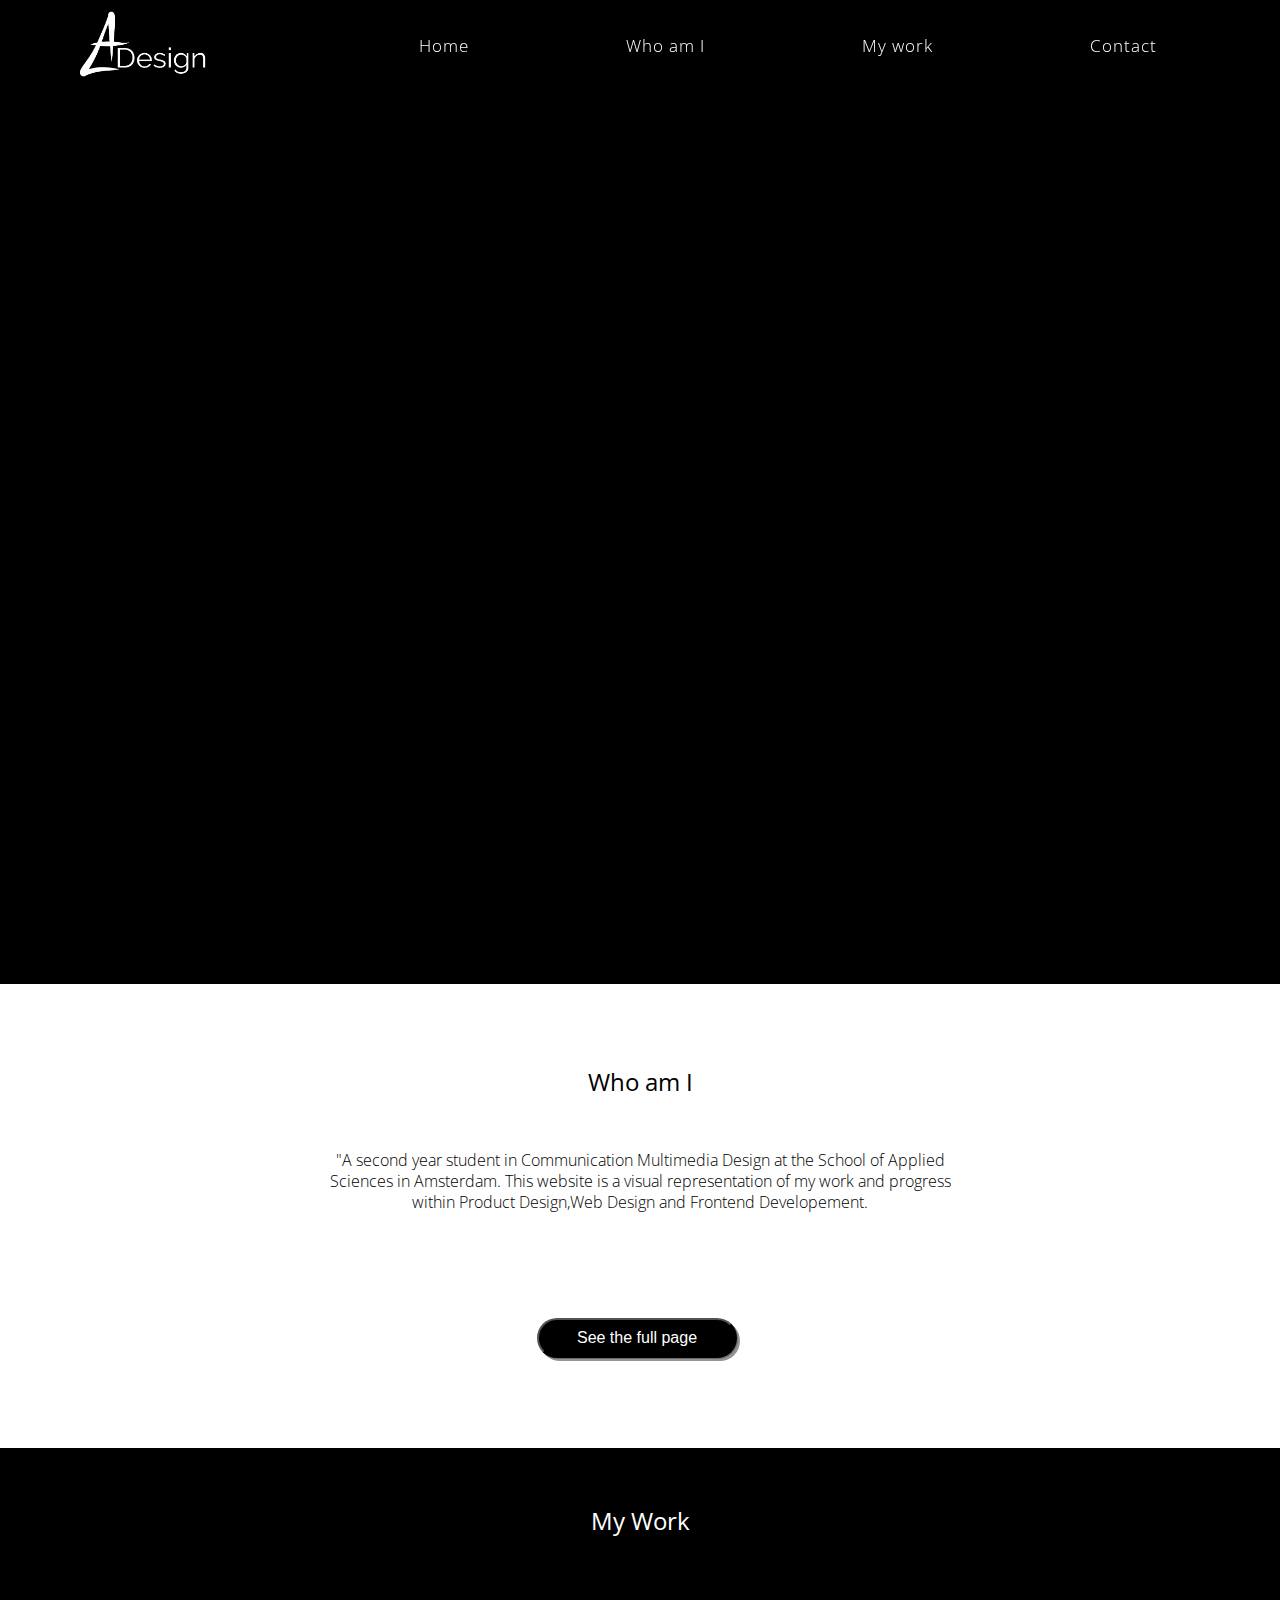
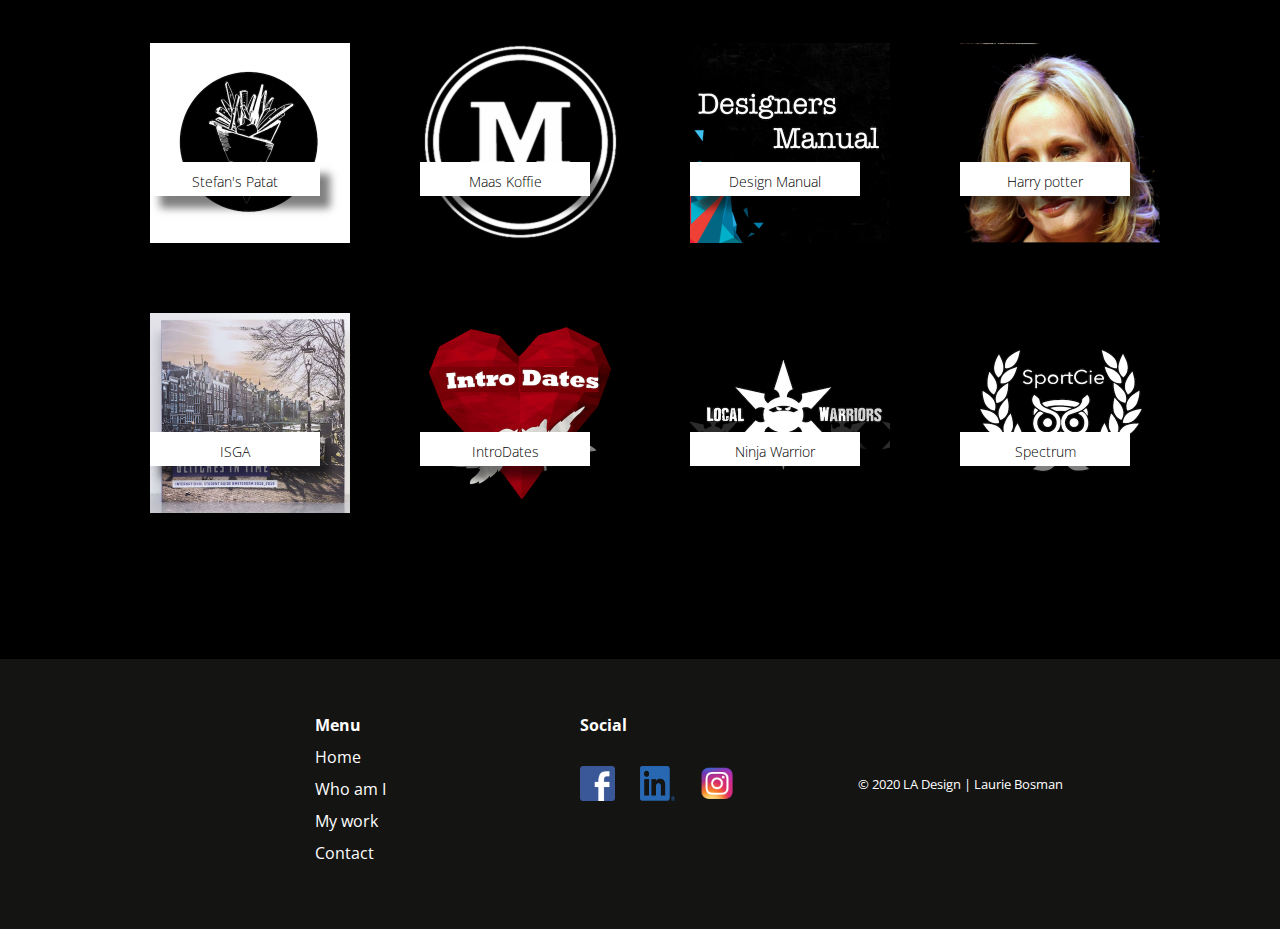
==== commit cdc7a673: "Verbeterde video + media query" ====
--- a/index.html
+++ b/index.html
@@ -41,7 +41,7 @@
 
         <div class="navcontainer">
 
-            <a href="index.html"><img src="images/logo3.png" alt="logo" class="logo"></a>
+            <a href="index.html"><img src="images/logo3.png" alt="LA Design" class="logo"></a>
 
             <nav class="nav">
                 <div class="hamburger-menu">
@@ -62,12 +62,16 @@
             </nav>
         </div>
 
-
-
-        <section>
+<div>
+ <video poster="images/poster.png" playsinline autoplay muted loop>
+     <source src="images/header.mp4" type="video/mp4"> </video></div>
+
+        <section class="header">
         
-        <video poster="images/poster.png" playsinline autoplay muted loop>
-<source src="images/header.mp4" type="video/mp4">
+   <img src="images/poster.png" alt="afbeelding Amsterdam" >
+         <svg xmlns="http://www.w3.org/2000/svg" xmlns:xlink="http://www.w3.org/1999/xlink" width="886" height="1181" viewBox="0 0 886 1181">
+  <image x="89.344" y="100" width="709.656" height="979" xlink:href="[data-uri]"/>
+</svg>
 
     
         </section>
@@ -101,10 +105,10 @@
         
 
                 <article>
-                    <div class="overlay">
-                        <a href="LINK">
-                            <h3>Stefan's Patat</h3>
-                        </a> </div>
+            <div class="overlay">         <a href="LINK">
+                    
+                            <h3>Stefan's Patat</h3></a> 
+                        </div>
 
                     <img src="images/1.png" alt="project Menukaart">
                 </article>
@@ -179,7 +183,7 @@
                     <img src="images/14.png" alt="project Spectrum">
                 </article>
 
-            </div>
+       
         </section>
 
 
@@ -214,13 +218,14 @@
                     <li> <a href="#facebook"><img src="images/insta.png" alt="insta"></a></li>
                 </ul>
             </article>
-
-        </section>
-
-        <article>
+            </section>
+
+     
+
+        <div>
             <p>© 2020 LA Design | Laurie Bosman </p>
-        </article>
-
+        </div>
+  
     </footer>
 
 
--- a/style.css
+++ b/style.css
@@ -1,9 +1,3 @@
-html {
-    scroll-behavior: smooth;
-
-
-}
-
 /*smooth scroll bron https://www.w3schools.com/howto/tryit.asp?filename=tryhow_css_smooth_scroll*/
 
 /* scrollbar https://css-tricks.com/almanac/properties/s/scrollbar/ */
@@ -26,7 +20,8 @@
 }
 
 a.navlink:visited {
-  color: darkgoldenrod;
+    color: darkgoldenrod;
+    /* Werktniet vraag waarom niet! */
 }
 
 
@@ -61,8 +56,6 @@
 
 
 
-
-
 .navcontainer {
     width: 100vw;
     position: sticky;
@@ -96,7 +89,7 @@
     height: 100vh;
     background-color: black;
     position: fixed;
-    top: 80px;
+    top: 60px;
     display: flex;
     justify-content: center;
     align-items: center;
@@ -186,14 +179,73 @@
 
 
 video {
-    top: 0;
-    left: 0;
-    width: 100%;
-    height: 100vh;
-    object-fit: cover;
-    object-position: center;
-    background-color: black;
-}
+    display: none;
+}
+
+
+.header {
+    position: relative;
+}
+
+.header img:first-of-type {
+
+    width: 100vw;
+    height: 50vh;
+    opacity: 0.7;
+}
+
+
+
+
+.header svg {
+    position: absolute;
+    width: 150px;
+    height: 200px;
+    top: 25%;
+    left: 25%;
+    right: 0;
+    bottom: 0;
+    -webkit-transform-origin: 50% 0;
+    transform-origin: 50% 0;
+    -webkit-animation: swinging 3.5s ease-in-out forwards infinite;
+    animation: swinging 3.5s ease-in-out forwards infinite;
+
+}
+
+@-webkit-keyframes swinging {
+    0% {
+        -webkit-transform: rotate(10deg);
+    }
+
+    50% {
+        -webkit-transform: rotate(-10deg)
+    }
+
+    100% {
+        -webkit-transform: rotate(10deg);
+    }
+}
+
+@keyframes swinging {
+    0% {
+        transform: rotate(10deg);
+    }
+
+    50% {
+        transform: rotate(-10deg)
+    }
+
+    100% {
+        transform: rotate(10deg);
+    }
+}
+
+
+
+
+
+
+
 
 /*MEDIA QUERY NAAR TABLET*/
 /*MEDIA QUERY NAAR TABLET*/
@@ -212,11 +264,12 @@
     .logo {
 
         width: 130px;
-        ;
+
         height: 70px;
-        ;
+
         align-self: center;
         margin-left: 3vw;
+        padding-top: 1vmin;
 
     }
 
@@ -227,9 +280,6 @@
         right: 0;
         top: 0;
         background-color: #ffffff00;
-
-
-
     }
 
     .nav-list {
@@ -237,9 +287,6 @@
         width: 70vw;
         display: flex;
         justify-content: space-around;
-
-
-
     }
 
     .hamburger-menu {
@@ -255,167 +302,212 @@
         padding-top: 2vmin;
 
     }
-}
-
-
-
-/*einde media query */
-/*einde media query */
-/*einde media query */
-/*einde media query */
-
-
-
-
-
-
-#sectie1 {
-    background-color: white;
-    display: flex;
-    flex-direction: column;
-    align-items: center;
-    justify-content: center;
-}
-
-#sectie1 h2 {
-    font-size: 1.5em;
-    margin-top: 9vh;
-    margin-bottom: 4vh;
-    color: black;
-    font-weight: normal;
-
-
-
-}
-
-
-.animation {
-    margin: 0 auto;
-    background-color: white;
-    animation-name: stretch;
-    animation-duration: 3s;
-    animation-timing-function: ease-out;
-    animation-direction: alternate;
-    animation-iteration-count: once;
-    animation-fill-mode: none;
-    animation-play-state: running;
-
-}
-
-@keyframes stretch {
-    0% {
-        transform: scale(.3);
+
+
+
+    @media (orientation: landscape) {
+
+        .nav-item {
+            padding-top: 4vmin;
+
+        }
+    }
+
+
+    .header {
+        display: none;
+    }
+
+
+
+    .header {
+        display: none;
+    }
+
+
+
+    video {
+        display: inherit;
+        top: 0;
+        left: 0;
+        width: 100%;
+        height: 100vh;
+        object-fit: cover;
+        object-position: center;
+        background-color: black;
+    }
+}
+
+
+@media (min-width:40em) {
+    video {
+        display: inherit;
+        top: 0;
+        left: 0;
+        width: 100vw;
+        height: 50vh;
+        object-fit: cover;
+        object-position: center;
+        background-color: black;
+
+    }
+}
+
+
+
+@media (min-width:50em) {
+    video {
+        display: inherit;
+        top: 0;
+        left: 0;
+        width: 100vw;
+        height: 100vh;
+        object-fit: cover;
+        object-position: center;
+        background-color: black;
+
+    }
+}
+
+
+    /*einde media query */
+    /*einde media query */
+    /*einde media query */
+    /*einde media query */
+
+
+
+
+
+
+    #sectie1 {
         background-color: white;
-    }
-
-    100% {
-        transform: scale(1.0);
+        display: flex;
+        flex-direction: column;
+        align-items: center;
+        justify-content: center;
+    }
+
+    #sectie1 h2 {
+        font-size: 1.5em;
+        margin-top: 9vh;
+        margin-bottom: 4vh;
+        color: black;
+        font-weight: normal;
+
+
+
+    }
+
+
+
+    .animation {
+        margin: 0 auto;
         background-color: white;
-
-
-    }
-}
-
-#sectie1 p {
-    /*text over mij*/
-    color: black;
-    font-weight: lighter;
-    line-height: 1.3;
-    font-size: 1em;
-    text-align: center;
-
-}
-
-#sectie1 article:first-of-type {
-    display: flex;
-    flex-direction: column;
-    align-items: center;
-    width: 50vw;
-    background-color: white;
-
-}
-
-/*button Read more */
-.read {
-    background-color: black;
-    color: white;
-    font-size: 0.8em;
-    padding: 1vmin;
-    margin: 6vh;
-    border-radius: 25px;
-
-    width: 40vw;
-    box-shadow:
-        1px 1px #6d6d6d,
-        2px 2px #949494,
-
-        -webkit-transform: translateX(-3px);
-    transform: translateX(-3px);
-}
-
-.read:active {
-    box-shadow:
-        1px 1px #ffffff,
-        2px 2px #ffffff,
-        4px 4px #ffffff;
-    -webkit-transform: translateX(4px);
-    transform: translateX(4px);
-
-
-}
-
-/*MEDIA QUERY NAAR TABLET*/
-/*MEDIA QUERY NAAR TABLET*/
-/*MEDIA QUERY NAAR TABLET*/
-/*MEDIA QUERY NAAR TABLET*/
-
-
-
-@media (min-width:40em) {
-
-    #sectie1 {
-        width: 100vw;
+        animation-name: stretch;
+        animation-duration: 3s;
+        animation-timing-function: ease-out;
+        animation-direction: alternate;
+        animation-iteration-count: once;
+        animation-fill-mode: none;
+        animation-play-state: running;
+
+    }
+
+    @keyframes stretch {
+        0% {
+            transform: scale(.3);
+            background-color: white;
+        }
+
+        100% {
+            transform: scale(1.0);
+            background-color: white;
+
+
+        }
+    }
+
+    #sectie1 p {
+        /*text over mij*/
+        color: black;
+        font-weight: lighter;
+        line-height: 1.3;
+        font-size: 1em;
+        text-align: center;
+        -webkit-animation: text-focus-in 1s cubic-bezier(0.550, 0.085, 0.680, 0.530) both;
+        animation: text-focus-in 1s cubic-bezier(0.550, 0.085, 0.680, 0.530) both;
+
+    }
+
+    /* ----------------------------------------------
+ * Generated by Animista on 2020-1-15 11:36:29
+ * Licensed under FreeBSD License.
+ * See http://animista.net/license for more info. 
+ * w: http://animista.net, t: @cssanimista
+ * ---------------------------------------------- */
+
+    /**
+ * ----------------------------------------
+ * animation text-focus-in
+ * ----------------------------------------
+ */
+    @-webkit-keyframes text-focus-in {
+        0% {
+            -webkit-filter: blur(12px);
+            filter: blur(12px);
+            opacity: 0;
+        }
+
+        100% {
+            -webkit-filter: blur(0px);
+            filter: blur(0px);
+            opacity: 1;
+        }
+    }
+
+    @keyframes text-focus-in {
+        0% {
+            -webkit-filter: blur(12px);
+            filter: blur(12px);
+            opacity: 0;
+        }
+
+        100% {
+            -webkit-filter: blur(0px);
+            filter: blur(0px);
+            opacity: 1;
+        }
+    }
+
+    #sectie1 article:first-of-type {
+        display: flex;
+        flex-direction: column;
+        align-items: center;
+        width: 50vw;
         background-color: white;
-    }
-
-
-    #sectie1 p {
-        animation-duration: 3s;
-        animation-name: slidein;
-        animation-iteration-count: once;
-    }
-
-    @keyframes slidein {
-        from {
-            margin-left: 100%;
-            width: 300%;
-        }
-
-        to {
-            margin-left: 0%;
-            width: 100%;
-        }
-    }
-
-
-
+
+    }
+
+    /*button Read more */
     .read {
         background-color: black;
         color: white;
-        font-size: 1.0em;
-        margin: 10vh;
+        font-size: 0.8em;
         padding: 1vmin;
+        margin: 6vh;
         border-radius: 25px;
-        width: 200px;
+
+        width: 40vw;
         box-shadow:
             1px 1px #6d6d6d,
             2px 2px #949494,
-            3px 3px #949494;
-        -webkit-transform: translateX(-3px);
+
+            -webkit-transform: translateX(-3px);
         transform: translateX(-3px);
     }
 
-    .read:hover {
+    .read:active {
         box-shadow:
             1px 1px #ffffff,
             2px 2px #ffffff,
@@ -425,393 +517,608 @@
 
 
     }
-}
-
-
-
-
-
-
-/*einde media query */
-/*einde media query */
-/*einde media query */
-/*einde media query */
-
-
-/*einde sectie 1 */
-
-
-
-
-#sectie2 {
-    /*grid met mijn werk items */
-    background-color: black;
-    display: grid;
-    grid-template-columns: 1fr 1fr;
-    width: 100vw;
-}
-
-
-.animation2 h2 {
-
-    color: white;
-    padding-top: 4vh;
-    padding-bottom: 4vh;
-    font-weight: normal;
-
-}
-
-.animation2 {
-    margin: 0 auto;
-    animation-name: stretch2;
-    animation-duration: 3s;
-    animation-timing-function: ease-in-ease-in-out;
-    animation-delay: 0;
-    animation-direction: alternate;
-    animation-iteration-count: once;
-    animation-fill-mode: none;
-    animation-play-state: running;
-    grid-column-start: 1;
-    grid-column-end: 3;
-
-
-}
-
-@keyframes stretch2 {
-    0% {
-        transform: scale(.3);
+
+    /*MEDIA QUERY NAAR TABLET*/
+    /*MEDIA QUERY NAAR TABLET*/
+    /*MEDIA QUERY NAAR TABLET*/
+    /*MEDIA QUERY NAAR TABLET*/
+
+
+
+    @media (min-width:40em) {
+
+        #sectie1 {
+            width: 100vw;
+            background-color: white;
+        }
+
+
+        #sectie1 p {
+            animation-duration: 3s;
+            animation-name: slidein;
+            animation-iteration-count: once;
+        }
+
+        @keyframes slidein {
+            from {
+                margin-left: 100%;
+                width: 300%;
+            }
+
+            to {
+                margin-left: 0%;
+                width: 100%;
+            }
+        }
+
+
+
+        .read {
+            background-color: black;
+            color: white;
+            font-size: 1.0em;
+            margin: 10vh;
+            padding: 1vmin;
+            border-radius: 25px;
+            width: 200px;
+            box-shadow:
+                1px 1px #6d6d6d,
+                2px 2px #949494,
+                3px 3px #949494;
+            -webkit-transform: translateX(-3px);
+            transform: translateX(-3px);
+        }
+
+        .read:hover {
+            box-shadow:
+                1px 1px #ffffff,
+                2px 2px #ffffff,
+                4px 4px #ffffff;
+            -webkit-transform: translateX(4px);
+            transform: translateX(4px);
+
+
+        }
+    }
+
+
+
+
+
+
+    /*einde media query */
+    /*einde media query */
+    /*einde media query */
+    /*einde media query */
+
+
+    /*einde sectie 1 */
+
+
+
+
+    *#sectie2 {
+        /*grid met mijn werk items */
         background-color: black;
-
-    }
-
-    100% {
-        transform: scale(1.0);
-        background-color: black;
-    }
-}
-
-
-
-#sectie2 article {
-    position: relative;
-    margin: 20px;
-
-}
-
-#sectie2 a {
-
-    text-decoration: none;
-    color: black;
-}
-
-.overlay {
-    position: absolute;
-    background-color: white;
-    top: 70%;
-    bottom: 10%;
-    left: 0;
-    right: 30%;
-    opacity: 1;
-    box-shadow: 10px 12px 0.5rem rgba(0, 0, 0, 0.5);
-
-}
-
-.overlay a h3 {
-    position: absolute;
-    color: black;
-    font-size: 1.0em;
-    font-weight: lighter;
-    top: 0;
-    bottom: 0;
-    left: 0;
-    right: 0;
-    text-align: center;
-    vertical-align: middle;
-}
-
-
-
-img[alt*="pro"] {
-    width: 200px;;
-    height: 200px;;
-
-
-}
-
-
-*h3 {
-    margin-top: 2em;
-    position: absolute;
-    padding: .675em;
-    font-weight: bold;
-    color: white;
-
-}
-
-
-
-/*begin media query!! */
-/*begin media query!! */
-/*begin media query!! */
-/*begin media query!! */
-
-
-
-@media (min-width:40em) {
-
-
-
-    #sectie2 {
-        /*flexbox met mijn werk items */
-
-        width: 85vw;
-        background-color: black;
+        display: grid;
+        padding-bottom: 14vh;
+        ;
+
+
+    }
+
+
+    .animation2 h2 {
+
+        color: white;
+        padding-top: 4vh;
+        padding-bottom: 4vh;
+        font-weight: normal;
+
+    }
+
+    .animation2 {
+        margin: 0 auto;
+        animation-name: stretch2;
+        animation-duration: 3s;
+        animation-timing-function: ease-in-ease-in-out;
+        animation-delay: 0;
+        animation-direction: alternate;
+        animation-iteration-count: once;
+        animation-fill-mode: none;
+        animation-play-state: running;
+        grid-column-start: 1;
+        grid-column-end: 3;
+
+
+    }
+
+    @keyframes stretch2 {
+        0% {
+            transform: scale(.3);
+            background-color: black;
+
+        }
+
+        100% {
+            transform: scale(1.0);
+            background-color: black;
+        }
+    }
+
+
+
+
+    #sectie2 article {
+        position: relative;
+        width: 170px;
+        height: 170px;
+        justify-self: center;
+    }
+
+
+
+
+    .overlay {
+        position: absolute;
+        background-color: white;
+        top: 70%;
+        bottom: 10%;
+        left: 0;
+        right: 0;
+        opacity: 1;
+        box-shadow: 10px 12px 0.5rem rgba(0, 0, 0, 0.5);
+
+    }
+
+    .overlay a h3 {
+        position: absolute;
+        font-size: 0.9em;
+        font-weight: lighter;
+        top: -15%;
+        bottom: 10%;
+        left: 0;
+        right: 0;
+        text-align: center;
+        color: black;
+
+
+    }
+
+
+
+    img[alt*="pro"] {
+        width: 170px;
+        ;
+        height: 170px;
+        ;
+
+
+    }
+
+
+    /*begin media query!! */
+    /*begin media query!! */
+    /*begin media query!! */
+    /*begin media query!! */
+
+
+
+    @media (min-width:40em) {
+
+
+
+        #sectie2 {
+            /*flexbox met mijn werk items */
+
+            width: 85vw;
+            background-color: black;
+            display: flex;
+            flex-wrap: wrap;
+            justify-content: center;
+
+        }
+
+
+        #sectie2 .animation2 {
+            width: 100vw;
+            text-align: center;
+        }
+
+        img[alt*="pro"] {
+            width: 200px;
+            height: 200px;
+        }
+
+
+        #sectie2 article {
+            margin: 50px;
+
+        }
+
+        #sectie2 article:hover {
+            transform: scale(1.25);
+        }
+
+
+    }
+
+
+
+
+
+
+
+
+
+
+
+
+
+    /*einde media query */
+    /*einde media query */
+    /*einde media query */
+    /*einde media query */
+
+    /*PAGINA WHO AM I */
+    /*PAGINA WHO AM I */
+    /*PAGINA WHO AM I */
+
+
+    #laucontainer {
+
+        width: 100vw;
+        display: grid;
+        justify-items: center;
+        background-color: white;
+        padding-bottom: 4vh;
+
+    }
+
+
+    #laucontainer article {
+
+        width: 80vw;
+        display: grid;
+        justify-items: center;
+
+    }
+
+    #laucontainer h2 {
+        margin-top: 4vh;
+        margin-bottom: 4vh;
+        font-weight: normal;
+        text-align: center;
+
+    }
+
+
+    #laucontainer p {
+        color: black;
+        font-weight: lighter;
+        line-height: 1.3;
+        font-size: 1em;
+        text-align: justify;
+        -webkit-animation: text-focus-in 1s cubic-bezier(0.550, 0.085, 0.680, 0.530) both;
+        animation: text-focus-in 1s cubic-bezier(0.550, 0.085, 0.680, 0.530) both;
+    }
+
+    /* ----------------------------------------------
+ * Generated by Animista on 2020-1-15 11:36:29
+ * Licensed under FreeBSD License.
+ * See http://animista.net/license for more info. 
+ * w: http://animista.net, t: @cssanimista
+ * ---------------------------------------------- */
+
+    /**
+ * ----------------------------------------
+ * animation text-focus-in
+ * ----------------------------------------
+ */
+    @-webkit-keyframes text-focus-in {
+        0% {
+            -webkit-filter: blur(12px);
+            filter: blur(12px);
+            opacity: 0;
+        }
+
+        100% {
+            -webkit-filter: blur(0px);
+            filter: blur(0px);
+            opacity: 1;
+        }
+    }
+
+    @keyframes text-focus-in {
+        0% {
+            -webkit-filter: blur(12px);
+            filter: blur(12px);
+            opacity: 0;
+        }
+
+        100% {
+            -webkit-filter: blur(0px);
+            filter: blur(0px);
+            opacity: 1;
+        }
+    }
+
+
+    #laucontainer img[alt*="foto"] {
+        width: 300px;
+        height: 300px;
+        vh;
+        margin: 4vh;
+        box-shadow: 10px 12px 0.5rem rgba(0, 0, 0, 0.5);
+
+        -webkit-animation: bounce-in-top 1.5s both;
+        animation: bounce-in-top 1.5s both;
+    }
+
+    /* ----------------------------------------------
+ * Generated by Animista on 2020-1-15 11:39:0
+ * Licensed under FreeBSD License.
+ * See http://animista.net/license for more info. 
+ * w: http://animista.net, t: @cssanimista
+ * ---------------------------------------------- */
+
+    /**
+ * ----------------------------------------
+ * animation bounce-in-top
+ * ----------------------------------------
+ */
+    @-webkit-keyframes bounce-in-top {
+        0% {
+            -webkit-transform: translateY(-500px);
+            transform: translateY(-500px);
+            -webkit-animation-timing-function: ease-in;
+            animation-timing-function: ease-in;
+            opacity: 0;
+        }
+
+        38% {
+            -webkit-transform: translateY(0);
+            transform: translateY(0);
+            -webkit-animation-timing-function: ease-out;
+            animation-timing-function: ease-out;
+            opacity: 1;
+        }
+
+        55% {
+            -webkit-transform: translateY(-65px);
+            transform: translateY(-65px);
+            -webkit-animation-timing-function: ease-in;
+            animation-timing-function: ease-in;
+        }
+
+        72% {
+            -webkit-transform: translateY(0);
+            transform: translateY(0);
+            -webkit-animation-timing-function: ease-out;
+            animation-timing-function: ease-out;
+        }
+
+        81% {
+            -webkit-transform: translateY(-28px);
+            transform: translateY(-28px);
+            -webkit-animation-timing-function: ease-in;
+            animation-timing-function: ease-in;
+        }
+
+        90% {
+            -webkit-transform: translateY(0);
+            transform: translateY(0);
+            -webkit-animation-timing-function: ease-out;
+            animation-timing-function: ease-out;
+        }
+
+        95% {
+            -webkit-transform: translateY(-8px);
+            transform: translateY(-8px);
+            -webkit-animation-timing-function: ease-in;
+            animation-timing-function: ease-in;
+        }
+
+        100% {
+            -webkit-transform: translateY(0);
+            transform: translateY(0);
+            -webkit-animation-timing-function: ease-out;
+            animation-timing-function: ease-out;
+        }
+    }
+
+    @keyframes bounce-in-top {
+        0% {
+            -webkit-transform: translateY(-500px);
+            transform: translateY(-500px);
+            -webkit-animation-timing-function: ease-in;
+            animation-timing-function: ease-in;
+            opacity: 0;
+        }
+
+        38% {
+            -webkit-transform: translateY(0);
+            transform: translateY(0);
+            -webkit-animation-timing-function: ease-out;
+            animation-timing-function: ease-out;
+            opacity: 1;
+        }
+
+        55% {
+            -webkit-transform: translateY(-65px);
+            transform: translateY(-65px);
+            -webkit-animation-timing-function: ease-in;
+            animation-timing-function: ease-in;
+        }
+
+        72% {
+            -webkit-transform: translateY(0);
+            transform: translateY(0);
+            -webkit-animation-timing-function: ease-out;
+            animation-timing-function: ease-out;
+        }
+
+        81% {
+            -webkit-transform: translateY(-28px);
+            transform: translateY(-28px);
+            -webkit-animation-timing-function: ease-in;
+            animation-timing-function: ease-in;
+        }
+
+        90% {
+            -webkit-transform: translateY(0);
+            transform: translateY(0);
+            -webkit-animation-timing-function: ease-out;
+            animation-timing-function: ease-out;
+        }
+
+        95% {
+            -webkit-transform: translateY(-8px);
+            transform: translateY(-8px);
+            -webkit-animation-timing-function: ease-in;
+            animation-timing-function: ease-in;
+        }
+
+        100% {
+            -webkit-transform: translateY(0);
+            transform: translateY(0);
+            -webkit-animation-timing-function: ease-out;
+            animation-timing-function: ease-out;
+        }
+    }
+
+
+
+
+
+
+
+    @media (min-width:40em) {
+
+        #laucontainer article {
+            width: 40vw;
+
+        }
+
+        #laucontainer article p {
+
+            text-align: center;
+        }
+
+
+    }
+
+
+
+
+
+
+
+
+
+
+
+
+
+
+
+
+
+
+
+
+
+
+    /* FORMULIER STIJL */
+    /* FORMULIER STIJL */
+    /* FORMULIER STIJL */
+    /* FORMULIER STIJL */
+    /* FORMULIER STIJL */
+    /* FORMULIER STIJL */
+
+
+
+
+
+
+
+
+
+
+
+
+
+
+
+
+
+
+
+
+
+
+
+
+
+
+
+
+    /*Footer stijl*/
+    /*Footer stijl*/
+    /*Footer stijl*/
+    /*Footer stijl*/
+    /*Footer stijl*/
+
+    /*Footer stijl*/
+    /*Footer stijl*/
+
+    /*Footer stijl*/
+
+    footer {
+        width: 100vw;
+        height: 30vh;
+        background-color: #141413;
+
+
+    }
+
+    footer section {
         display: flex;
-        flex-wrap: wrap;
-        justify-content: center;
-
-    }
-
-
-    #sectie2 .animation2 {
-        width: 100vw;
-        text-align: center;
-    }
-
-    img[alt*="pro"] {
-        width: 200;
-        height: 200px;
-    }
-
-
-
-
-}
-
-
-
-
-
-
-
-
-
-
-
-
-
-/*einde media query */
-/*einde media query */
-/*einde media query */
-/*einde media query */
-
-/*PAGINA WHO AM I */
-/*PAGINA WHO AM I */
-/*PAGINA WHO AM I */
-
-
-#laucontainer {
-
-    width: 100vw;
-    display: grid;
-    justify-items: center;
-    background-color: white;
-    padding-bottom: 4vh;
-
-}
-
-
-#laucontainer article {
-
-    width: 80vw;
-    display: grid;
-    justify-items: center;
-
-}
-
-#laucontainer h2 {
-    margin-top: 4vh;
-    margin-bottom: 4vh;
-    font-weight: normal;
-    text-align: center;
-
-}
-
-
-#laucontainer p {
-    color: black;
-    font-weight: lighter;
-    line-height: 1.3;
-    font-size: 1em;
-    text-align: justify;
-}
-
-
-#laucontainer img[alt*="foto"] {
-    width: 65vw;
-    height: 30vh;
-    margin: 4vh;
-    box-shadow: 10px 12px 0.5rem rgba(0, 0, 0, 0.5);
-}
-
-
-
-
-
-
-
-
-
-
-
-
-
-
-
-
-
-
-
-
-
-
-
-
-
-
-
-
-/* FORMULIER STIJL */
-/* FORMULIER STIJL */
-/* FORMULIER STIJL */
-/* FORMULIER STIJL */
-/* FORMULIER STIJL */
-/* FORMULIER STIJL */
-
-
-
-
-
-
-
-
-
-
-
-
-
-
-
-
-
-
-
-
-
-
-
-
-
-
-
-
-/*Footer stijl*/
-/*Footer stijl*/
-/*Footer stijl*/
-/*Footer stijl*/
-/*Footer stijl*/
-
-/*Footer stijl*/
-/*Footer stijl*/
-
-/*Footer stijl*/
-
-footer {
-    height: 30vh;
-    background-color: #141413;
-}
-
-footer section {
-    display: flex;
-    justify-content: space-around;
-}
-
-footer ul {
-    text-align: left;
-}
-
-footer article:nth-child(1) ul li {
-    line-height: 2;
-}
-
-footer nav a {
-    text-decoration: none;
-    color: white;
-}
-
-footer li {
-    list-style: none;
-    color: white;
-    line-height: normal;
-}
-
-
-footer ul li:first-of-type {
-    font-weight: bold;
-    line-height: 2;
-    grid-column-start: 1;
-    grid-column-end: 4;
-
-}
-
-footer article:nth-child(2) ul {
-    display: grid;
-    grid-template-columns: 1fr 1fr 1fr;
-
-}
-
-
-footer img {
-    width: 35px;
-    height: 35px;
-    margin: 25px;
-    margin-left: 0;
-
-}
-
-
-footer article {
-    text-align: center;
-    padding-bottom: 20px;
-
-}
-
-
-footer p {
-    color: white;
-    font-size: 0.8em;
-
-}
-
-
-
-@media (min-width:40em) {
-
-    footer {
-        display: flex;
-        justify-content: center;
-        
-    }
-
-    footer section {
-        width: 50vw;
-        display: flex;
-        align-self: center;
+        justify-content: space-around;
     }
 
     footer ul {
-        padding: 0;
         text-align: left;
+    }
+
+    footer article:nth-child(1) ul li {
+        line-height: 2;
+    }
+
+    footer nav a {
+        text-decoration: none;
+        color: white;
+    }
+
+    footer li {
+        list-style: none;
+        color: white;
+        line-height: normal;
+    }
+
+
+    footer ul li:first-of-type {
+        font-weight: bold;
+        line-height: 2;
+        grid-column-start: 1;
+        grid-column-end: 4;
+
+    }
+
+    footer article:nth-child(2) ul {
+        display: grid;
+        grid-template-columns: 1fr 1fr 1fr;
+
     }
 
 
@@ -820,13 +1127,68 @@
         height: 35px;
         margin: 25px;
         margin-left: 0;
-    }
-
-    footer section article:first-of-type {
-        align-self: center;
-        padding-bottom: 10px;
-    }
-
-
-    
-}
+
+    }
+
+    footer div {
+        text-align: center;
+        padding-bottom: 20px;
+    }
+
+    footer p {
+        color: white;
+        font-size: 0.8em;
+
+    }
+
+
+    @media (orientation: landscape) {
+
+        footer {
+            height: 60vh;
+            background-color: #141413;
+        }
+
+
+
+        @media (min-width:40em) {
+
+            footer {
+                height: 30vh;
+                width: 100vw;
+                display: flex;
+                justify-content: center;
+                align-self: center;
+
+            }
+
+            footer section {
+                width: 50vw;
+                display: flex;
+                align-self: center;
+            }
+
+            footer ul {
+                padding: 0;
+                text-align: left;
+            }
+
+
+            footer img {
+                width: 35px;
+                height: 35px;
+                margin: 25px;
+                margin-left: 0;
+            }
+
+            footer section article:first-of-type {
+                align-self: center;
+                padding-bottom: 10px;
+            }
+
+            footer div {
+                
+                align-self: center;
+            }
+
+        }
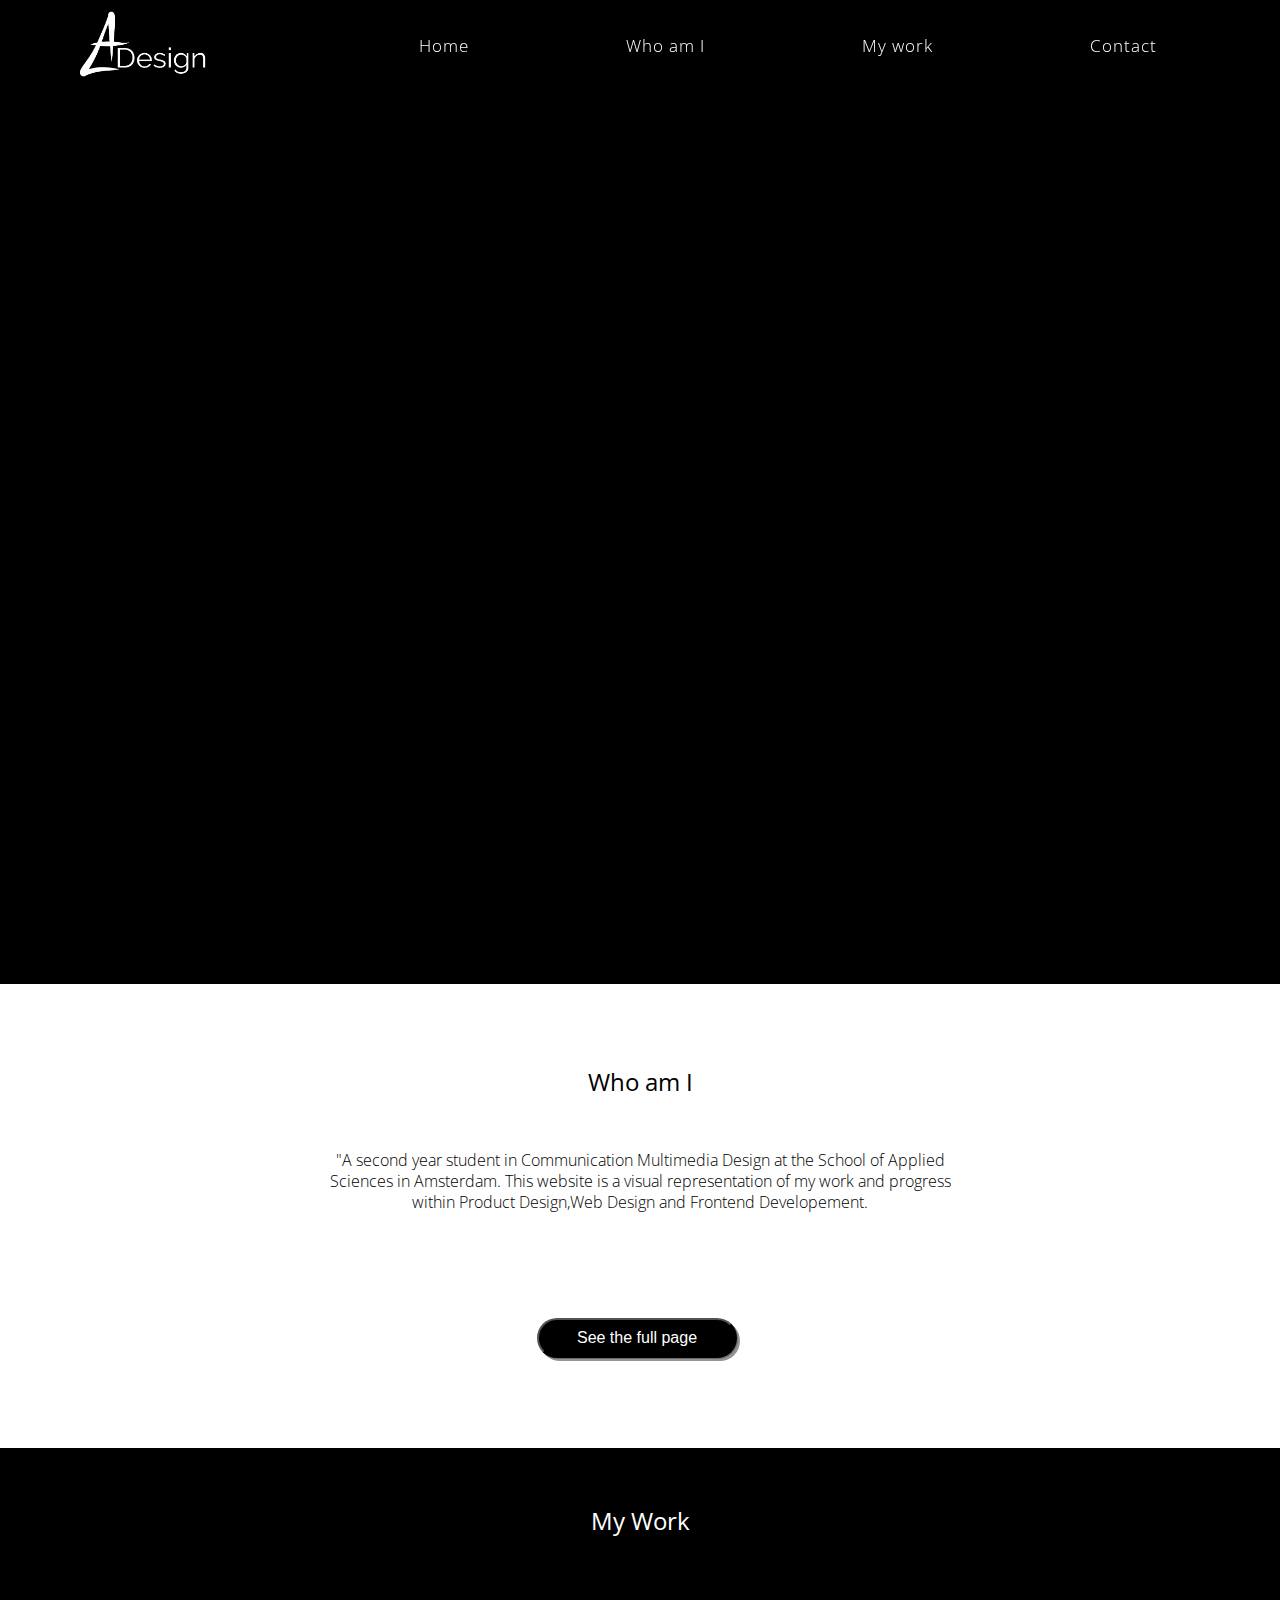
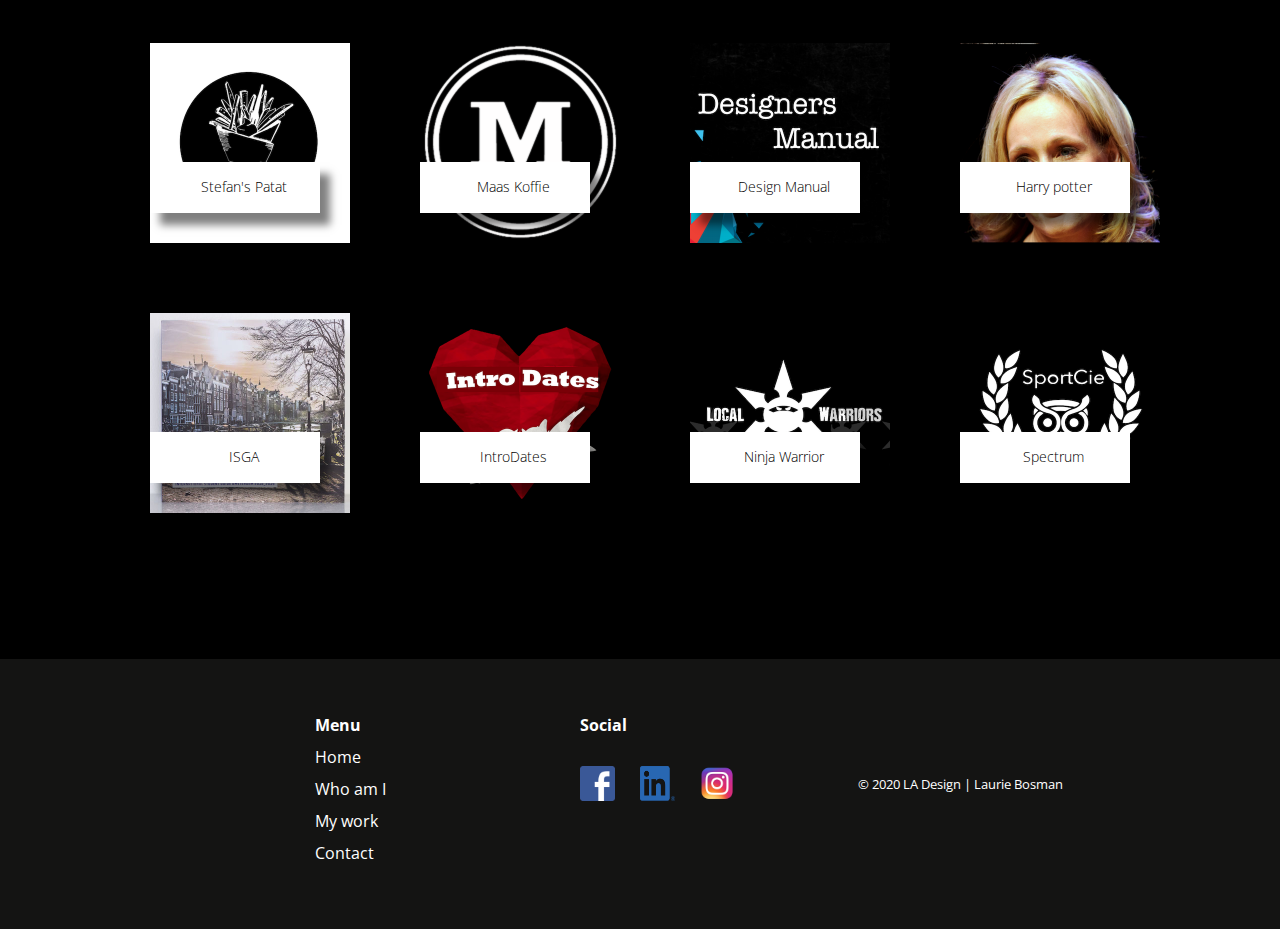
==== commit 5cf1445b: "Frontend final versie" ====
--- a/index.html
+++ b/index.html
@@ -55,30 +55,30 @@
                     <li class="nav-item"> <a href="index.html" class="nav-link">Home</a></li>
                     <li class="nav-item"> <a href="laurie.html" class="nav-link">Who am I</a></li>
                     <li class="nav-item"> <a href="portfolio.html" class="nav-link">My work</a></li>
-                
+
                     <li class="nav-item"> <a href="contact.html" class="nav-link">Contact</a></li>
 
                 </ul>
             </nav>
         </div>
 
-<div>
- <video poster="images/poster.png" playsinline autoplay muted loop>
-     <source src="images/header.mp4" type="video/mp4"> </video></div>
+        <div>
+            <video poster="images/poster.png" playsinline autoplay muted loop>
+                <source src="images/header.mp4" type="video/mp4"> </video></div>
 
         <section class="header">
-        
-   <img src="images/poster.png" alt="afbeelding Amsterdam" >
-         <svg xmlns="http://www.w3.org/2000/svg" xmlns:xlink="http://www.w3.org/1999/xlink" width="886" height="1181" viewBox="0 0 886 1181">
-  <image x="89.344" y="100" width="709.656" height="979" xlink:href="[data-uri]"/>
-</svg>
-
-    
-        </section>
-
-
-
-        <section id="sectie1" >
+
+            <img src="images/poster.png" alt="afbeelding Amsterdam">
+            <svg xmlns="http://www.w3.org/2000/svg" xmlns:xlink="http://www.w3.org/1999/xlink" width="886" height="1181" viewBox="0 0 886 1181">
+                <image x="89.344" y="100" width="709.656" height="979" xlink:href="[data-uri]" />
+            </svg>
+
+
+        </section>
+
+
+
+        <section id="sectie1">
             <div class="animation">
                 <h2> Who am I</h2>
             </div>
@@ -86,10 +86,10 @@
 
 
                 <p class="reveal">"A second year student in Communication Multimedia Design at the School of Applied Sciences in Amsterdam.
-                    This website is a visual representation of my work and progress within Product Design,Web Design and Frontend Developement. 
+                    This website is a visual representation of my work and progress within Product Design,Web Design and Frontend Developement.
                 </p>
 
-                
+
                 <a href="laurie.html"><button class="read" type="button">See the full page</button></a>
             </article>
         </section>
@@ -97,98 +97,87 @@
 
         <section id="sectie2">
 
-    
+
             <div class="animation2">
                 <H2>My Work</H2>
             </div>
 
-        
-
-                <article>
-            <div class="overlay">         <a href="LINK">
-                    
-                            <h3>Stefan's Patat</h3></a> 
-                        </div>
-
-                    <img src="images/1.png" alt="project Menukaart">
-                </article>
-
-
-                <article>
-
-                    <div class="overlay">
-                        <a href="LINK">
-                            <h3>Maas Koffie</h3>
-                        </a> </div>
-                    <img src="images/2.png" alt="project Maas koffie">
-
-                </article>
-
-
-
-                <article>
-                    <div class="overlay">
-                        <a href="LINK">
-                            <h3>Design Manual</h3>
-                        </a> </div>
-                    <img src="images/4.png" alt="project de Design Manual">
-
-                </article>
-
-
-                <article>
-                    <div class="overlay">
-                        <a href="LINK">
-                            <h3>Harry potter</h3>
-                        </a> </div>
-                    <img src="images/5.png" alt="project Harry Potter website">
-                </article>
-
-
-
-
-                <article>
-                    <div class="overlay">
-                        <a href="LINK">
-                            <h3>ISGA</h3>
-                        </a> </div>
-                    <img src="images/3.jpg" alt="project ISGA">
-
-                </article>
-
-                <article>
-                    <div class="overlay">
-                        <a href="LINK">
-                            <h3>IntroDates</h3>
-                        </a> </div>
-                    <img src="images/9.png" alt="project Intro Dates">
-
-                </article>
-
-                <article>
-                    <div class="overlay">
-                        <a href="LINK">
-                            <h3>Ninja Warrior</h3>
-                        </a> </div>
-                    <img src="images/13.png" alt="project Ninja Warrior">
-                </article>
-
-                <article>
-                    <div class="overlay">
-
-                        <a href="LINK">
-                            <h3>Spectrum</h3>
-                        </a>
-                    </div>
-                    <img src="images/14.png" alt="project Spectrum">
-                </article>
-
-       
+
+
+            <article>
+                <div class="overlay">
+                    <h3>Stefan's Patat</h3>
+                </div>
+
+                <a href="soon.html"><img src="images/1.png" alt="project Menukaart"></a>
+            </article>
+
+
+            <article>
+
+                <div class="overlay">
+
+                    <h3>Maas Koffie</h3>
+                </div>
+                <a href="soon.html"> <img src="images/2.png" alt="project Maas koffie"></a>
+
+            </article>
+
+
+
+            <article>
+                <div class="overlay">
+
+                    <h3>Design Manual</h3>
+                </div>
+                <a href="soon.html"> <img src="images/4.png" alt="project de Design Manual"></a>
+
+            </article>
+
+
+            <article>
+                <div class="overlay">
+
+                    <h3>Harry potter</h3>
+                </div>
+                <a href="soon.html"> <img src="images/5.png" alt="project Harry Potter website"></a>
+            </article>
+            <article>
+                <div class="overlay">
+
+                    <h3>ISGA</h3>
+                </div>
+                <a href="soon.html"> <img src="images/3.jpg" alt="project ISGA"></a>
+            </article>
+
+            <article>
+                <div class="overlay">
+                    <h3>IntroDates</h3>
+                </div>
+                <a href="soon.html"><img src="images/9.png" alt="project Intro Dates"></a>
+
+            </article>
+
+            <article>
+                <div class="overlay">
+                    <h3>Ninja Warrior</h3>
+                </div>
+                <a href="soon.html"> <img src="images/13.png" alt="project Ninja Warrior"></a>
+            </article>
+
+            <article>
+                <div class="overlay">
+                    <h3>Spectrum</h3>
+                </div>
+                <a href="soon.html"> <img src="images/14.png" alt="project Spectrum"> </a>
+            </article>
+
+
         </section>
 
 
     </main>
-    
+
 
 
     <footer>
@@ -204,7 +193,7 @@
                         <li> <a href="index.html">Home</a></li>
                         <li> <a href="laurie.html">Who am I</a></li>
                         <li> <a href="portfolio.html">My work</a></li>
-                       
+
                         <li> <a href="contact.html">Contact</a></li>
                     </ul>
                 </nav>
@@ -218,14 +207,14 @@
                     <li> <a href="#facebook"><img src="images/insta.png" alt="insta"></a></li>
                 </ul>
             </article>
-            </section>
-
-     
+        </section>
+
+
 
         <div>
             <p>© 2020 LA Design | Laurie Bosman </p>
         </div>
-  
+
     </footer>
 
 
--- a/style.css
+++ b/style.css
@@ -1,11 +1,11 @@
-/*smooth scroll bron https://www.w3schools.com/howto/tryit.asp?filename=tryhow_css_smooth_scroll*/
-
-/* scrollbar https://css-tricks.com/almanac/properties/s/scrollbar/ */
+
 /* fade in bron https://www.geeksforgeeks.org/how-to-create-fade-in-effect-on-page-load-using-css/*/
 
-/* Bron cv tijdlijn https://codepen.io/tutsplus/pen/QNeJgR */
-
 /* Bron hamburger menu https://www.youtube.com/watch?v=BN6fH1nRDxA*/
+
+/*bron: formulier select drop down https://stackoverflow.com/questions/49296598/style-invalid-select-using-invalid */
+
+/* Bron formulier uit de les https://codepen.io/joostf/pen/VKyPxk */
 
 body {
     width: 100vw;
@@ -19,10 +19,7 @@
 
 }
 
-a.navlink:visited {
-    color: darkgoldenrod;
-    /* Werktniet vraag waarom niet! */
-}
+
 
 
 @keyframes fadeInAnimation {
@@ -662,28 +659,34 @@
     .overlay {
         position: absolute;
         background-color: white;
-        top: 70%;
-        bottom: 10%;
+        top:70%;
+        bottom:0;
         left: 0;
         right: 0;
         opacity: 1;
         box-shadow: 10px 12px 0.5rem rgba(0, 0, 0, 0.5);
-
-    }
-
-    .overlay a h3 {
+      
+
+    }
+
+    .overlay h3 {
         position: absolute;
         font-size: 0.9em;
         font-weight: lighter;
-        top: -15%;
-        bottom: 10%;
-        left: 0;
+        top: 0%;
+        bottom: 20%;
+        left: 10%;
         right: 0;
         text-align: center;
         color: black;
 
 
     }
+
+#sectie2 article  a:focus {
+    outline: 2px lightblue; 
+    
+}
 
 
 
@@ -1039,12 +1042,147 @@
 
 
 
-
-
-
-
-
-
+form {
+  display:flex;
+  flex-direction:column;
+  transition: all .5s;
+  padding:1em;
+    color: black;
+     border-radius: 25px;
+
+    
+}
+form:invalid {
+  background:#e8ebed;
+  /background: rgba(255,255,0,.8);;
+}
+fieldset {
+  display:flex;
+  flex-direction:column;
+  justify-content:center;
+  margin-bottom: 1em;
+  border:none;
+  transition: all .2s;
+  padding:1em;
+  background:#24DB6F;
+         border-radius: 25px;
+}
+fieldset:valid p {
+  display:block;
+  color: White;
+  background:seaGreen;
+  padding:.25em;
+    border-radius: 25px;
+
+
+}
+fieldset:invalid {
+  background: rgba(255,0,0,.1);
+} 
+fieldset:invalid p{
+  display:none;
+}
+legend {
+  font-weight:bold;
+}
+input {
+  border-color:#000;
+  padding:.25em;
+  font-size: 1.25em;
+  margin-bottom: 1em;
+  width:97%;
+  transition:all 2s;
+  border-radius: 25px;
+
+}
+input:valid {
+  border-color:lightgreen;
+    
+} 
+input:invalid {
+  border-color:MediumVioletRed;
+  background: LightPink;
+}
+input:focus {
+  transform: scale(1.01, 1.01);
+
+}
+input:focus + p.tooltip {
+  display:block;
+  opacity:1;
+  margin-top:-1.3em;
+}
+input:disabled {
+  border-color:#eee;
+  background-color: #f9f9f9;
+}
+input::placeholder {
+  color:rgba(0,0,0,.25);
+  font-style:italic;
+}
+form button {
+  font-size: 1.25em;
+  flex:0 0 2em;
+  transition:all .2s 1s;
+  opacity:0;
+  width:100%;
+}
+form:valid button {
+  opacity:1
+}
+form button:focus {
+  transform: scale(1.1, 1.1);
+}
+form button:hover {
+  transition: 0.5s;
+    background-color:#24DB6F ;
+}
+.tooltip { 
+  z-index:2;
+  color:DodgerBlue;
+  padding:.25em;
+  background:AliceBlue;
+  border: 1px solid currentColor;
+  font-style:italic;
+  transition:all .2s;
+  margin-top:-3em;
+  opacity:0;
+}
+
+select {
+    font-size:1em;
+    width: 400px;
+    height: 40px;
+  
+     
+} 
+textarea {
+    width: 100%;
+    height: 20vh;
+    font-size:1em;
+    border-radius: 10px;
+
+}
+
+
+
+
+@media (min-width:40em) { 
+    
+    select {
+    font-size:1em;
+    width: 400px;
+    height: 40px;
+}
+
+    textarea {
+    font-family: 'Open Sans', sans-serif; 
+    font-size:1em;
+    border-radius: 10px;
+
+}
+    
+}
 
 
 
@@ -1192,3 +1330,6 @@
             }
 
         }
+
+        
+
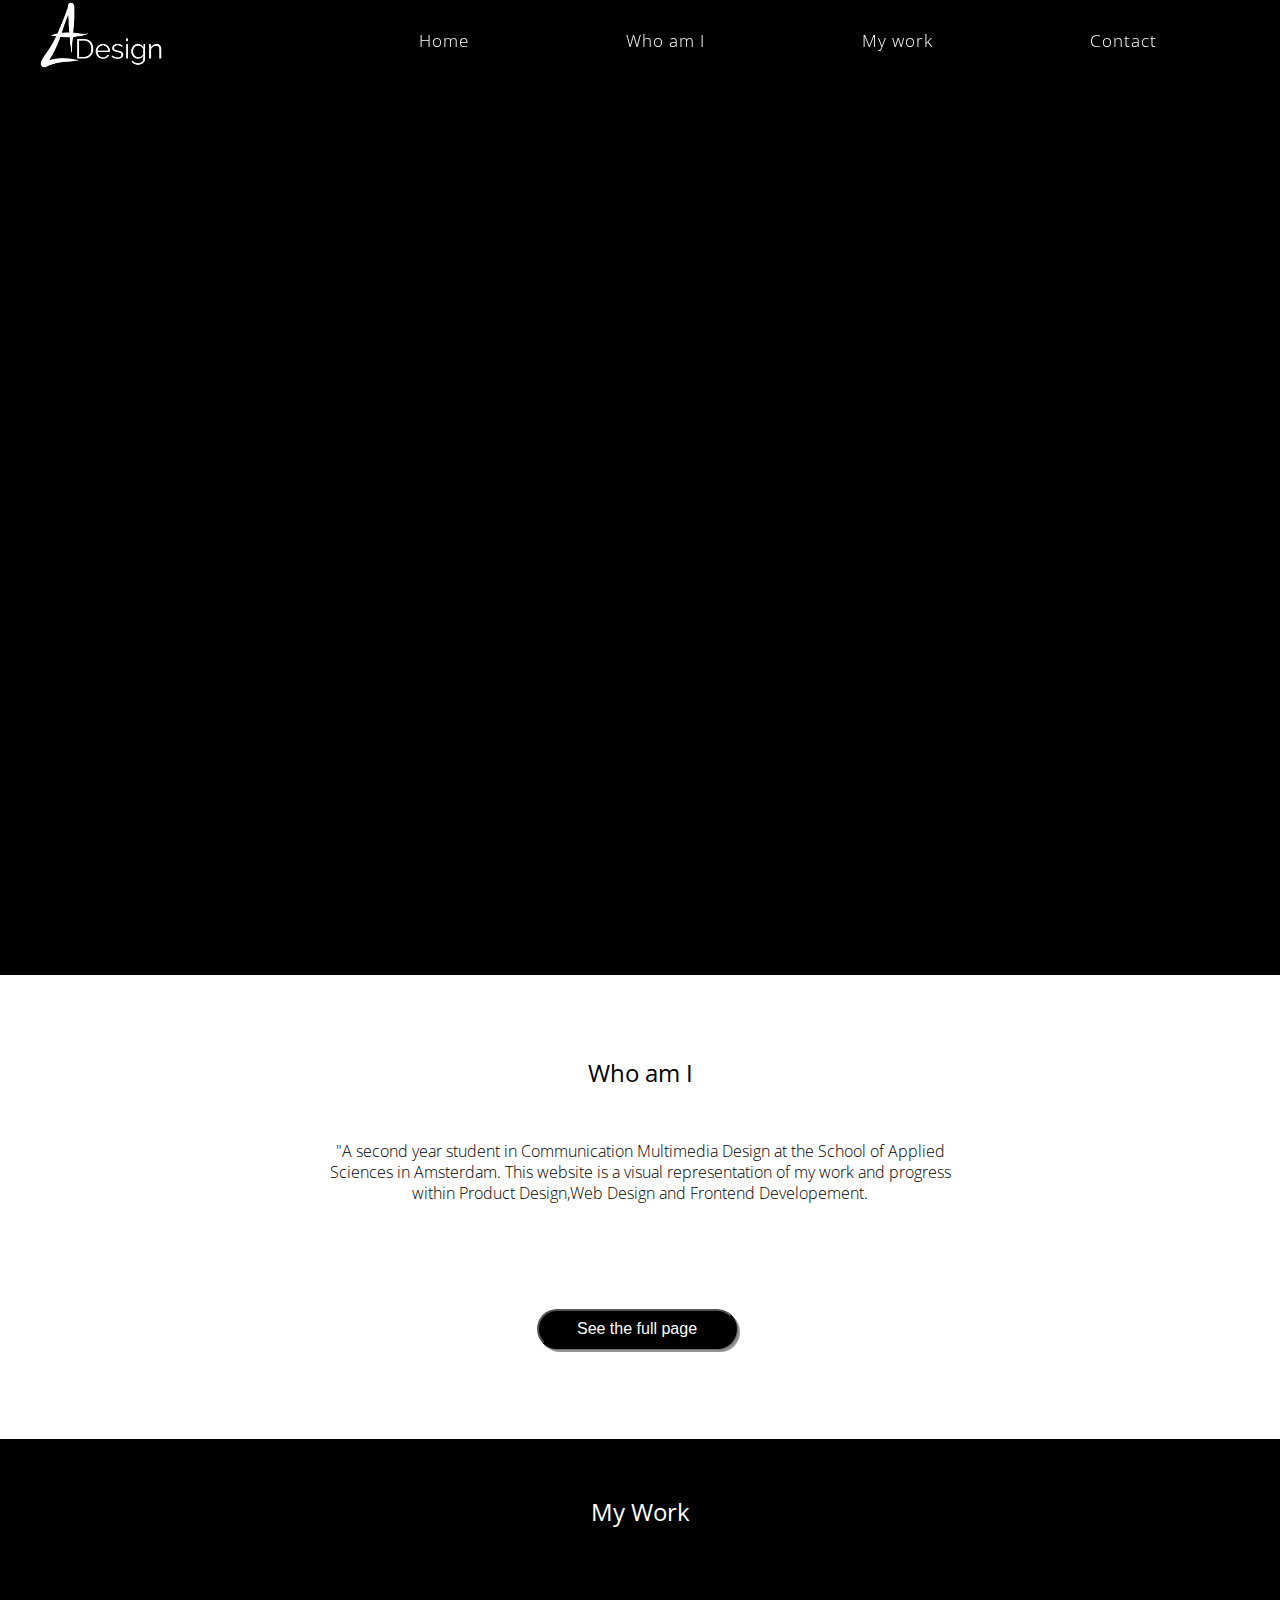
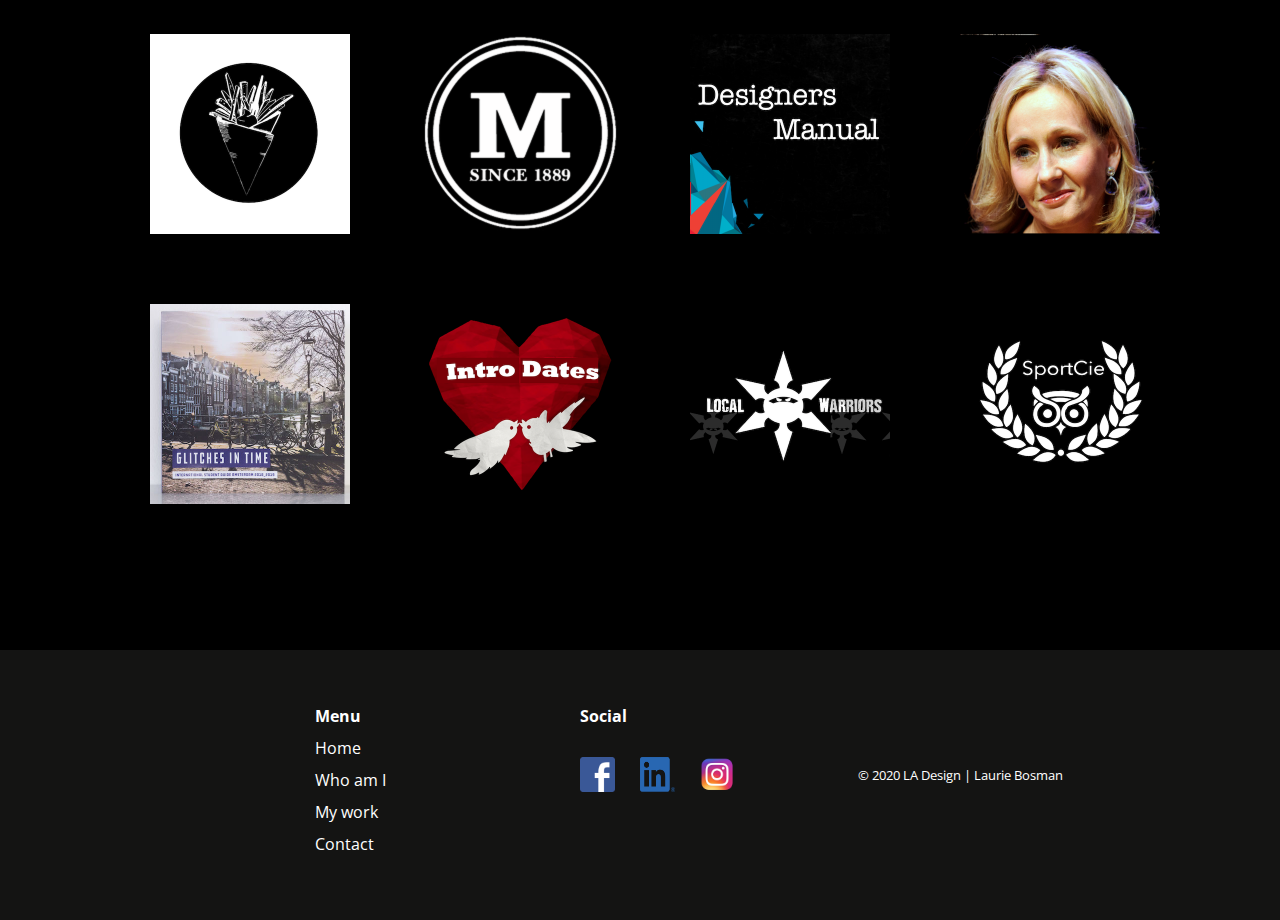
==== commit 95dea8c4: "FINAL versie Frontend developement" ====
--- a/index.html
+++ b/index.html
@@ -39,9 +39,9 @@
 
 
 
-        <div class="navcontainer">
-
-            <a href="index.html"><img src="images/logo3.png" alt="LA Design" class="logo"></a>
+        <section>
+
+            <a href="index.html"><img src="images/logo3.png" alt="LA Design"></a>
 
             <nav class="nav">
                 <div class="hamburger-menu">
@@ -50,21 +50,18 @@
                     <div class="line line-3"></div>
                 </div>
 
-                <ul class="nav-list">
-
-                    <li class="nav-item"> <a href="index.html" class="nav-link">Home</a></li>
-                    <li class="nav-item"> <a href="laurie.html" class="nav-link">Who am I</a></li>
-                    <li class="nav-item"> <a href="portfolio.html" class="nav-link">My work</a></li>
-
-                    <li class="nav-item"> <a href="contact.html" class="nav-link">Contact</a></li>
-
+                <ul>
+                    <li> <a href="index.html">Home</a></li>
+                    <li> <a href="laurie.html">Who am I</a></li>
+                    <li> <a href="soon.html">My work</a></li>
+                    <li> <a href="contact.html">Contact</a></li>
                 </ul>
             </nav>
-        </div>
-
-        <div>
-            <video poster="images/poster.png" playsinline autoplay muted loop>
-                <source src="images/header.mp4" type="video/mp4"> </video></div>
+        </section>
+
+
+        <video poster="images/poster.png" playsinline autoplay muted loop>
+            <source src="images/header.mp4" type="video/mp4"> </video></div>
 
         <section class="header">
 
@@ -72,20 +69,16 @@
             <svg xmlns="http://www.w3.org/2000/svg" xmlns:xlink="http://www.w3.org/1999/xlink" width="886" height="1181" viewBox="0 0 886 1181">
                 <image x="89.344" y="100" width="709.656" height="979" xlink:href="[data-uri]" />
             </svg>
-
-
-        </section>
-
-
-
-        <section id="sectie1">
+        </section>
+
+               <section id="sectie1">
             <div class="animation">
                 <h2> Who am I</h2>
             </div>
             <article>
 
 
-                <p class="reveal">"A second year student in Communication Multimedia Design at the School of Applied Sciences in Amsterdam.
+                <p>"A second year student in Communication Multimedia Design at the School of Applied Sciences in Amsterdam.
                     This website is a visual representation of my work and progress within Product Design,Web Design and Frontend Developement.
                 </p>
 
@@ -192,7 +185,7 @@
                         <li>Menu</li>
                         <li> <a href="index.html">Home</a></li>
                         <li> <a href="laurie.html">Who am I</a></li>
-                        <li> <a href="portfolio.html">My work</a></li>
+                        <li> <a href="soon.html">My work</a></li>
 
                         <li> <a href="contact.html">Contact</a></li>
                     </ul>
--- a/style.css
+++ b/style.css
@@ -1,4 +1,3 @@
-
 /* fade in bron https://www.geeksforgeeks.org/how-to-create-fade-in-effect-on-page-load-using-css/*/
 
 /* Bron hamburger menu https://www.youtube.com/watch?v=BN6fH1nRDxA*/
@@ -7,6 +6,7 @@
 
 /* Bron formulier uit de les https://codepen.io/joostf/pen/VKyPxk */
 
+/* bron alle webkits en keyframes https://animista.net/play/basic/rotate/rotate-hor-center */
 body {
     width: 100vw;
     animation: fadeInAnimation ease 2s animation-iteration-count: 1;
@@ -53,7 +53,7 @@
 
 
 
-.navcontainer {
+main section:first-of-type {
     width: 100vw;
     position: sticky;
     top: 0;
@@ -63,7 +63,7 @@
 }
 
 
-.navcontainer a {
+main section:first-of-type a {
     text-decoration: none;
     color: white;
     line-height: 1.2;
@@ -71,12 +71,12 @@
 
 }
 
-.navcontainer ul li {
+main section:first-of-type ul li {
     list-style: none;
 }
 
 
-.logo {
+main section:first-of-type img {
     height: 70px;
     padding-left: 3vw;
 }
@@ -129,7 +129,8 @@
     transform: rotateZ(405deg) translate(-8px, -6px);
 }
 
-.nav-item {
+
+main section:first-of-type ul li {
     list-style: none;
     padding-top: 3vmin;
     padding-bottom: 4vmin;
@@ -138,7 +139,7 @@
 
 }
 
-.nav-link {
+main section:first-of-type ul li a {
     text-decoration: none;
     color: white;
     font-weight: 300;
@@ -147,8 +148,8 @@
     padding: 3px 0;
 }
 
-.nav-link::before,
-.nav-link::after {
+main section:first-of-type ul li a::before,
+main section:first-of-type ul li a::after {
     content: "";
     width: 100%;
     height: 2px;
@@ -159,18 +160,18 @@
     transition: transform 0.5s;
 }
 
-.nav-link::after {
+main section:first-of-type ul li a::after {
     bottom: 0;
     transform-origin: right;
 }
 
-.nav-link::before {
+main section:first-of-type ul li a::before {
     top: 0;
     transform-origin: left;
 }
 
-.nav-link:active:before,
-.nav-link:active::after {
+main section:first-of-type ul li a:active:before,
+main section:first-of-type ul li a:active::after {
     transform: scaleX(1);
 }
 
@@ -279,7 +280,7 @@
         background-color: #ffffff00;
     }
 
-    .nav-list {
+    .nav ul {
         font-size: 0.8em;
         width: 70vw;
         display: flex;
@@ -290,12 +291,12 @@
         right: -50%;
     }
 
-    .nav-link:hover:before,
-    .nav-link:hover::after {
+    main section:first-of-type ul li a:hover:before,
+    main section:first-of-type ul li a:hover::after {
         transform: scaleX(1);
     }
 
-    .nav-item {
+    .nav ul li {
         padding-top: 2vmin;
 
     }
@@ -314,7 +315,6 @@
     .header {
         display: none;
     }
-
 
 
     .header {
@@ -367,144 +367,206 @@
 }
 
 
-    /*einde media query */
-    /*einde media query */
-    /*einde media query */
-    /*einde media query */
-
-
-
-
-
-
-    #sectie1 {
+/*einde media query */
+/*einde media query */
+/*einde media query */
+/*einde media query */
+
+
+
+
+
+
+#sectie1 {
+    background-color: white;
+    display: flex;
+    flex-direction: column;
+    align-items: center;
+    justify-content: center;
+}
+
+#sectie1 h2 {
+    font-size: 1.5em;
+    margin-top: 9vh;
+    margin-bottom: 4vh;
+    color: black;
+    font-weight: normal;
+
+
+
+}
+
+
+
+.animation {
+    margin: 0 auto;
+    background-color: white;
+    animation-name: stretch;
+    animation-duration: 3s;
+    animation-timing-function: ease-out;
+    animation-direction: alternate;
+    animation-iteration-count: once;
+    animation-fill-mode: none;
+    animation-play-state: running;
+
+}
+
+@keyframes stretch {
+    0% {
+        transform: scale(.3);
         background-color: white;
-        display: flex;
-        flex-direction: column;
-        align-items: center;
-        justify-content: center;
-    }
-
-    #sectie1 h2 {
-        font-size: 1.5em;
-        margin-top: 9vh;
-        margin-bottom: 4vh;
-        color: black;
-        font-weight: normal;
-
-
-
-    }
-
-
-
-    .animation {
-        margin: 0 auto;
+    }
+
+    100% {
+        transform: scale(1.0);
         background-color: white;
-        animation-name: stretch;
-        animation-duration: 3s;
-        animation-timing-function: ease-out;
-        animation-direction: alternate;
-        animation-iteration-count: once;
-        animation-fill-mode: none;
-        animation-play-state: running;
-
-    }
-
-    @keyframes stretch {
-        0% {
-            transform: scale(.3);
-            background-color: white;
-        }
-
-        100% {
-            transform: scale(1.0);
-            background-color: white;
-
-
-        }
-    }
-
-    #sectie1 p {
-        /*text over mij*/
-        color: black;
-        font-weight: lighter;
-        line-height: 1.3;
-        font-size: 1em;
-        text-align: center;
-        -webkit-animation: text-focus-in 1s cubic-bezier(0.550, 0.085, 0.680, 0.530) both;
-        animation: text-focus-in 1s cubic-bezier(0.550, 0.085, 0.680, 0.530) both;
-
-    }
-
-    /* ----------------------------------------------
+
+
+    }
+}
+
+#sectie1 p {
+    /*text over mij*/
+    color: black;
+    font-weight: lighter;
+    line-height: 1.3;
+    font-size: 1em;
+    text-align: center;
+    -webkit-animation: text-focus-in 1s cubic-bezier(0.550, 0.085, 0.680, 0.530) both;
+    animation: text-focus-in 1s cubic-bezier(0.550, 0.085, 0.680, 0.530) both;
+
+}
+
+/* ----------------------------------------------
  * Generated by Animista on 2020-1-15 11:36:29
  * Licensed under FreeBSD License.
  * See http://animista.net/license for more info. 
  * w: http://animista.net, t: @cssanimista
  * ---------------------------------------------- */
 
-    /**
+/**
  * ----------------------------------------
  * animation text-focus-in
  * ----------------------------------------
  */
-    @-webkit-keyframes text-focus-in {
-        0% {
-            -webkit-filter: blur(12px);
-            filter: blur(12px);
-            opacity: 0;
+@-webkit-keyframes text-focus-in {
+    0% {
+        -webkit-filter: blur(12px);
+        filter: blur(12px);
+        opacity: 0;
+    }
+
+    100% {
+        -webkit-filter: blur(0px);
+        filter: blur(0px);
+        opacity: 1;
+    }
+}
+
+@keyframes text-focus-in {
+    0% {
+        -webkit-filter: blur(12px);
+        filter: blur(12px);
+        opacity: 0;
+    }
+
+    100% {
+        -webkit-filter: blur(0px);
+        filter: blur(0px);
+        opacity: 1;
+    }
+}
+
+#sectie1 article:first-of-type {
+    display: flex;
+    flex-direction: column;
+    align-items: center;
+    width: 50vw;
+    background-color: white;
+
+}
+
+/*button Read more */
+.read {
+    background-color: black;
+    color: white;
+    font-size: 0.8em;
+    padding: 1vmin;
+    margin: 6vh;
+    border-radius: 25px;
+
+    width: 40vw;
+    box-shadow:
+        1px 1px #6d6d6d,
+        2px 2px #949494,
+
+        -webkit-transform: translateX(-3px);
+    transform: translateX(-3px);
+}
+
+.read:active {
+    box-shadow:
+        1px 1px #ffffff,
+        2px 2px #ffffff,
+        4px 4px #ffffff;
+    -webkit-transform: translateX(4px);
+    transform: translateX(4px);
+
+
+}
+
+/*MEDIA QUERY NAAR TABLET*/
+/*MEDIA QUERY NAAR TABLET*/
+/*MEDIA QUERY NAAR TABLET*/
+/*MEDIA QUERY NAAR TABLET*/
+
+
+
+@media (min-width:40em) {
+
+    #sectie1 {
+        width: 100vw;
+        background-color: white;
+    }
+
+
+    #sectie1 p {
+        animation-duration: 3s;
+        animation-name: slidein;
+        animation-iteration-count: once;
+    }
+
+    @keyframes slidein {
+        from {
+            margin-left: 100%;
+            width: 300%;
         }
 
-        100% {
-            -webkit-filter: blur(0px);
-            filter: blur(0px);
-            opacity: 1;
+        to {
+            margin-left: 0%;
+            width: 100%;
         }
     }
 
-    @keyframes text-focus-in {
-        0% {
-            -webkit-filter: blur(12px);
-            filter: blur(12px);
-            opacity: 0;
-        }
-
-        100% {
-            -webkit-filter: blur(0px);
-            filter: blur(0px);
-            opacity: 1;
-        }
-    }
-
-    #sectie1 article:first-of-type {
-        display: flex;
-        flex-direction: column;
-        align-items: center;
-        width: 50vw;
-        background-color: white;
-
-    }
-
-    /*button Read more */
+
+
     .read {
         background-color: black;
         color: white;
-        font-size: 0.8em;
+        font-size: 1.0em;
+        margin: 10vh;
         padding: 1vmin;
-        margin: 6vh;
         border-radius: 25px;
-
-        width: 40vw;
+        width: 200px;
         box-shadow:
             1px 1px #6d6d6d,
             2px 2px #949494,
-
-            -webkit-transform: translateX(-3px);
+            3px 3px #949494;
+        -webkit-transform: translateX(-3px);
         transform: translateX(-3px);
     }
 
-    .read:active {
+    .read:hover {
         box-shadow:
             1px 1px #ffffff,
             2px 2px #ffffff,
@@ -514,822 +576,860 @@
 
 
     }
-
-    /*MEDIA QUERY NAAR TABLET*/
-    /*MEDIA QUERY NAAR TABLET*/
-    /*MEDIA QUERY NAAR TABLET*/
-    /*MEDIA QUERY NAAR TABLET*/
-
-
-
-    @media (min-width:40em) {
-
-        #sectie1 {
-            width: 100vw;
-            background-color: white;
-        }
-
-
-        #sectie1 p {
-            animation-duration: 3s;
-            animation-name: slidein;
-            animation-iteration-count: once;
-        }
-
-        @keyframes slidein {
-            from {
-                margin-left: 100%;
-                width: 300%;
-            }
-
-            to {
-                margin-left: 0%;
-                width: 100%;
-            }
-        }
-
-
-
-        .read {
-            background-color: black;
-            color: white;
-            font-size: 1.0em;
-            margin: 10vh;
-            padding: 1vmin;
-            border-radius: 25px;
-            width: 200px;
-            box-shadow:
-                1px 1px #6d6d6d,
-                2px 2px #949494,
-                3px 3px #949494;
-            -webkit-transform: translateX(-3px);
-            transform: translateX(-3px);
-        }
-
-        .read:hover {
-            box-shadow:
-                1px 1px #ffffff,
-                2px 2px #ffffff,
-                4px 4px #ffffff;
-            -webkit-transform: translateX(4px);
-            transform: translateX(4px);
-
-
-        }
-    }
-
-
-
-
-
-
-    /*einde media query */
-    /*einde media query */
-    /*einde media query */
-    /*einde media query */
-
-
-    /*einde sectie 1 */
-
-
-
-
-    *#sectie2 {
-        /*grid met mijn werk items */
+}
+
+
+
+
+
+
+/*einde media query */
+/*einde media query */
+/*einde media query */
+/*einde media query */
+
+
+/*einde sectie 1 */
+
+
+
+
+*#sectie2 {
+    /*grid met mijn werk items */
+    background-color: black;
+    display: grid;
+    padding-bottom: 14vh;
+    ;
+
+
+}
+
+
+.animation2 h2 {
+
+    color: white;
+    padding-top: 4vh;
+    padding-bottom: 4vh;
+    font-weight: normal;
+
+}
+
+.animation2 {
+    margin: 0 auto;
+    animation-name: stretch2;
+    animation-duration: 3s;
+    animation-timing-function: ease-in-ease-in-out;
+    animation-delay: 0;
+    animation-direction: alternate;
+    animation-iteration-count: once;
+    animation-fill-mode: none;
+    animation-play-state: running;
+    grid-column-start: 1;
+    grid-column-end: 3;
+
+
+}
+
+@keyframes stretch2 {
+    0% {
+        transform: scale(.3);
         background-color: black;
-        display: grid;
-        padding-bottom: 14vh;
-        ;
-
-
-    }
-
-
-    .animation2 h2 {
-
-        color: white;
-        padding-top: 4vh;
-        padding-bottom: 4vh;
-        font-weight: normal;
-
-    }
-
-    .animation2 {
-        margin: 0 auto;
-        animation-name: stretch2;
-        animation-duration: 3s;
-        animation-timing-function: ease-in-ease-in-out;
-        animation-delay: 0;
-        animation-direction: alternate;
-        animation-iteration-count: once;
-        animation-fill-mode: none;
-        animation-play-state: running;
-        grid-column-start: 1;
-        grid-column-end: 3;
-
-
-    }
-
-    @keyframes stretch2 {
-        0% {
-            transform: scale(.3);
-            background-color: black;
-
-        }
-
-        100% {
-            transform: scale(1.0);
-            background-color: black;
-        }
-    }
-
-
+
+    }
+
+    100% {
+        transform: scale(1.0);
+        background-color: black;
+    }
+}
+
+
+
+
+#sectie2 article {
+    position: relative;
+    width: 170px;
+    height: 170px;
+    justify-self: center;
+}
+
+
+
+
+.overlay {
+    position: absolute;
+    background-color: white;
+    top: 70%;
+    bottom: 0;
+    left: 0;
+    right: 0;
+    opacity: 0;
+    box-shadow: 10px 12px 0.5rem rgba(0, 0, 0, 0.5);
+}
+
+
+.overlay:hover {
+    opacity: 0.8;
+
+
+}
+
+.overlay h3 {
+    position: absolute;
+    font-size: 0.9em;
+    font-weight: lighter;
+    top: 0%;
+    bottom: 20%;
+    left: 10%;
+    right: 0;
+    text-align: center;
+    color: black;
+
+
+}
+
+#sectie2 article a:focus {
+    outline: 2px lightblue;
+
+}
+
+
+
+img[alt*="pro"] {
+    width: 170px;
+    ;
+    height: 170px;
+    ;
+
+
+}
+
+
+/*begin media query!! */
+/*begin media query!! */
+/*begin media query!! */
+/*begin media query!! */
+
+
+
+@media (min-width:40em) {
+
+
+
+    #sectie2 {
+        /*flexbox met mijn werk items */
+
+        width: 85vw;
+        background-color: black;
+        display: flex;
+        flex-wrap: wrap;
+        justify-content: center;
+
+    }
+
+
+    #sectie2 .animation2 {
+        width: 100vw;
+        text-align: center;
+    }
+
+    img[alt*="pro"] {
+        width: 200px;
+        height: 200px;
+    }
 
 
     #sectie2 article {
-        position: relative;
-        width: 170px;
-        height: 170px;
-        justify-self: center;
-    }
-
-
-
-
-    .overlay {
-        position: absolute;
-        background-color: white;
-        top:70%;
-        bottom:0;
-        left: 0;
-        right: 0;
+        margin: 50px;
+
+    }
+
+    #sectie2 article:hover {
+        transform: scale(1.25);
+    }
+
+
+}
+
+
+
+
+
+
+
+
+
+
+
+
+
+/*einde media query */
+/*einde media query */
+/*einde media query */
+/*einde media query */
+
+/*PAGINA WHO AM I */
+/*PAGINA WHO AM I */
+/*PAGINA WHO AM I */
+
+
+#laucontainer {
+
+    width: 100vw;
+    display: grid;
+    justify-items: center;
+    background-color: white;
+    padding-bottom: 4vh;
+
+}
+
+
+
+#laucontainer img[alt*="foto"] {
+    width: 300px;
+    height: 300px;
+    margin: 4vh;
+    box-shadow: 10px 12px 0.5rem rgba(0, 0, 0, 0.5);
+    -webkit-animation: bounce-in-top 1.5s both;
+    animation: bounce-in-top 1.5s both;
+}
+
+/* ----------------------------------------------
+ * Generated by Animista on 2020-1-15 11:39:0
+ * Licensed under FreeBSD License.
+ * See http://animista.net/license for more info. 
+ * w: http://animista.net, t: @cssanimista
+ * ---------------------------------------------- */
+
+/**
+ * ----------------------------------------
+ * animation bounce-in-top
+ * ----------------------------------------
+ */
+@-webkit-keyframes bounce-in-top {
+    0% {
+        -webkit-transform: translateY(-500px);
+        transform: translateY(-500px);
+        -webkit-animation-timing-function: ease-in;
+        animation-timing-function: ease-in;
+        opacity: 0;
+    }
+
+    38% {
+        -webkit-transform: translateY(0);
+        transform: translateY(0);
+        -webkit-animation-timing-function: ease-out;
+        animation-timing-function: ease-out;
         opacity: 1;
-        box-shadow: 10px 12px 0.5rem rgba(0, 0, 0, 0.5);
-      
-
-    }
-
-    .overlay h3 {
-        position: absolute;
-        font-size: 0.9em;
-        font-weight: lighter;
-        top: 0%;
-        bottom: 20%;
-        left: 10%;
-        right: 0;
-        text-align: center;
-        color: black;
-
-
-    }
-
-#sectie2 article  a:focus {
-    outline: 2px lightblue; 
-    
-}
-
-
-
-    img[alt*="pro"] {
-        width: 170px;
-        ;
-        height: 170px;
-        ;
-
-
-    }
-
-
-    /*begin media query!! */
-    /*begin media query!! */
-    /*begin media query!! */
-    /*begin media query!! */
-
-
-
-    @media (min-width:40em) {
-
-
-
-        #sectie2 {
-            /*flexbox met mijn werk items */
-
-            width: 85vw;
-            background-color: black;
-            display: flex;
-            flex-wrap: wrap;
-            justify-content: center;
-
-        }
-
-
-        #sectie2 .animation2 {
-            width: 100vw;
-            text-align: center;
-        }
-
-        img[alt*="pro"] {
-            width: 200px;
-            height: 200px;
-        }
-
-
-        #sectie2 article {
-            margin: 50px;
-
-        }
-
-        #sectie2 article:hover {
-            transform: scale(1.25);
-        }
-
-
-    }
-
-
-
-
-
-
-
-
-
-
-
-
-
-    /*einde media query */
-    /*einde media query */
-    /*einde media query */
-    /*einde media query */
-
-    /*PAGINA WHO AM I */
-    /*PAGINA WHO AM I */
-    /*PAGINA WHO AM I */
-
-
-    #laucontainer {
-
-        width: 100vw;
-        display: grid;
-        justify-items: center;
-        background-color: white;
-        padding-bottom: 4vh;
-
-    }
-
-
-    #laucontainer article {
-
-        width: 80vw;
-        display: grid;
-        justify-items: center;
-
-    }
-
-    #laucontainer h2 {
-        margin-top: 4vh;
-        margin-bottom: 4vh;
-        font-weight: normal;
-        text-align: center;
-
-    }
-
-
-    #laucontainer p {
-        color: black;
-        font-weight: lighter;
-        line-height: 1.3;
-        font-size: 1em;
-        text-align: justify;
-        -webkit-animation: text-focus-in 1s cubic-bezier(0.550, 0.085, 0.680, 0.530) both;
-        animation: text-focus-in 1s cubic-bezier(0.550, 0.085, 0.680, 0.530) both;
-    }
-
-    /* ----------------------------------------------
+    }
+
+    55% {
+        -webkit-transform: translateY(-65px);
+        transform: translateY(-65px);
+        -webkit-animation-timing-function: ease-in;
+        animation-timing-function: ease-in;
+    }
+
+    72% {
+        -webkit-transform: translateY(0);
+        transform: translateY(0);
+        -webkit-animation-timing-function: ease-out;
+        animation-timing-function: ease-out;
+    }
+
+    81% {
+        -webkit-transform: translateY(-28px);
+        transform: translateY(-28px);
+        -webkit-animation-timing-function: ease-in;
+        animation-timing-function: ease-in;
+    }
+
+    90% {
+        -webkit-transform: translateY(0);
+        transform: translateY(0);
+        -webkit-animation-timing-function: ease-out;
+        animation-timing-function: ease-out;
+    }
+
+    95% {
+        -webkit-transform: translateY(-8px);
+        transform: translateY(-8px);
+        -webkit-animation-timing-function: ease-in;
+        animation-timing-function: ease-in;
+    }
+
+    100% {
+        -webkit-transform: translateY(0);
+        transform: translateY(0);
+        -webkit-animation-timing-function: ease-out;
+        animation-timing-function: ease-out;
+    }
+}
+
+@keyframes bounce-in-top {
+    0% {
+        -webkit-transform: translateY(-500px);
+        transform: translateY(-500px);
+        -webkit-animation-timing-function: ease-in;
+        animation-timing-function: ease-in;
+        opacity: 0;
+    }
+
+    38% {
+        -webkit-transform: translateY(0);
+        transform: translateY(0);
+        -webkit-animation-timing-function: ease-out;
+        animation-timing-function: ease-out;
+        opacity: 1;
+    }
+
+    55% {
+        -webkit-transform: translateY(-65px);
+        transform: translateY(-65px);
+        -webkit-animation-timing-function: ease-in;
+        animation-timing-function: ease-in;
+    }
+
+    72% {
+        -webkit-transform: translateY(0);
+        transform: translateY(0);
+        -webkit-animation-timing-function: ease-out;
+        animation-timing-function: ease-out;
+    }
+
+    81% {
+        -webkit-transform: translateY(-28px);
+        transform: translateY(-28px);
+        -webkit-animation-timing-function: ease-in;
+        animation-timing-function: ease-in;
+    }
+
+    90% {
+        -webkit-transform: translateY(0);
+        transform: translateY(0);
+        -webkit-animation-timing-function: ease-out;
+        animation-timing-function: ease-out;
+    }
+
+    95% {
+        -webkit-transform: translateY(-8px);
+        transform: translateY(-8px);
+        -webkit-animation-timing-function: ease-in;
+        animation-timing-function: ease-in;
+    }
+
+    100% {
+        -webkit-transform: translateY(0);
+        transform: translateY(0);
+        -webkit-animation-timing-function: ease-out;
+        animation-timing-function: ease-out;
+    }
+}
+
+
+
+
+#laucontainer article {
+
+    width: 80vw;
+    display: grid;
+    justify-items: center;
+
+}
+
+#laucontainer h2 {
+    margin-top: 4vh;
+    margin-bottom: 4vh;
+    font-weight: normal;
+    text-align: center;
+
+}
+
+
+#laucontainer p {
+    color: black;
+    font-weight: lighter;
+    line-height: 1.3;
+    font-size: 1em;
+    text-align: justify;
+    -webkit-animation: text-focus-in 1s cubic-bezier(0.550, 0.085, 0.680, 0.530) both;
+    animation: text-focus-in 1s cubic-bezier(0.550, 0.085, 0.680, 0.530) both;
+}
+
+/* ----------------------------------------------
  * Generated by Animista on 2020-1-15 11:36:29
  * Licensed under FreeBSD License.
  * See http://animista.net/license for more info. 
  * w: http://animista.net, t: @cssanimista
  * ---------------------------------------------- */
 
-    /**
+/**
  * ----------------------------------------
  * animation text-focus-in
  * ----------------------------------------
  */
-    @-webkit-keyframes text-focus-in {
-        0% {
-            -webkit-filter: blur(12px);
-            filter: blur(12px);
-            opacity: 0;
-        }
-
-        100% {
-            -webkit-filter: blur(0px);
-            filter: blur(0px);
-            opacity: 1;
-        }
-    }
-
-    @keyframes text-focus-in {
-        0% {
-            -webkit-filter: blur(12px);
-            filter: blur(12px);
-            opacity: 0;
-        }
-
-        100% {
-            -webkit-filter: blur(0px);
-            filter: blur(0px);
-            opacity: 1;
-        }
-    }
-
-
-    #laucontainer img[alt*="foto"] {
-        width: 300px;
-        height: 300px;
-        vh;
-        margin: 4vh;
-        box-shadow: 10px 12px 0.5rem rgba(0, 0, 0, 0.5);
-
-        -webkit-animation: bounce-in-top 1.5s both;
-        animation: bounce-in-top 1.5s both;
-    }
-
-    /* ----------------------------------------------
- * Generated by Animista on 2020-1-15 11:39:0
+@-webkit-keyframes text-focus-in {
+    0% {
+        -webkit-filter: blur(12px);
+        filter: blur(12px);
+        opacity: 0;
+    }
+
+    100% {
+        -webkit-filter: blur(0px);
+        filter: blur(0px);
+        opacity: 1;
+    }
+}
+
+@keyframes text-focus-in {
+    0% {
+        -webkit-filter: blur(12px);
+        filter: blur(12px);
+        opacity: 0;
+    }
+
+    100% {
+        -webkit-filter: blur(0px);
+        filter: blur(0px);
+        opacity: 1;
+    }
+}
+
+
+
+
+@media (min-width:40em) {
+
+    #laucontainer article {
+        width: 40vw;
+
+    }
+
+    #laucontainer article p {
+
+        text-align: center;
+    }
+
+
+}
+
+
+
+
+
+
+
+
+
+
+
+
+
+
+
+
+
+
+
+
+
+
+/* FORMULIER STIJL */
+/* FORMULIER STIJL */
+/* FORMULIER STIJL */
+/* FORMULIER STIJL */
+/* FORMULIER STIJL */
+/* FORMULIER STIJL */
+
+
+
+
+form {
+    display: flex;
+    flex-direction: column;
+    transition: all .5s;
+    padding: 1em;
+    color: black;
+    border-radius: 25px;
+
+
+}
+
+form:invalid {
+    background: #e8ebed;
+    /background: rgba(255, 255, 0, .8);
+    ;
+}
+
+fieldset {
+    display: flex;
+    flex-direction: column;
+    justify-content: center;
+    margin-bottom: 1em;
+    border: none;
+    transition: all .2s;
+    padding: 1em;
+    background: #24DB6F;
+    border-radius: 25px;
+}
+
+fieldset:valid p {
+    display: block;
+    color: White;
+    background: seaGreen;
+    padding: .25em;
+    border-radius: 25px;
+
+
+}
+
+fieldset:invalid {
+    background: rgba(255, 0, 0, .1);
+}
+
+fieldset:invalid p {
+    display: none;
+}
+
+legend {
+    font-weight: bold;
+}
+
+input {
+    border-color: #000;
+    padding: .25em;
+    font-size: 1.25em;
+    margin-bottom: 1em;
+    width: 97%;
+    transition: all 2s;
+    border-radius: 25px;
+
+}
+
+input:valid {
+    border-color: lightgreen;
+
+}
+
+input:invalid {
+    border-color: purple;
+    background: LightPink;
+}
+
+input:focus {
+    transform: scale(1.01, 1.01);
+
+}
+
+input:focus + p.tooltip {
+    display: block;
+    opacity: 1;
+    margin-top: -1.3em;
+}
+
+input:disabled {
+    border-color: #eee;
+    background-color: #f9f9f9;
+}
+
+input::placeholder {
+    color: rgba(0, 0, 0, .25);
+    font-style: italic;
+}
+
+form button {
+    font-size: 1.25em;
+    flex: 0 0 2em;
+    transition: all .2s 1s;
+    opacity: 0;
+    width: 100%;
+}
+
+form:valid button {
+    opacity: 1
+}
+
+form button:focus {
+    transform: scale(1.1, 1.1);
+}
+
+form button:hover {
+    transition: 0.5s;
+    background-color: #24DB6F;
+}
+
+.tooltip {
+    z-index: 2;
+    color: DodgerBlue;
+    padding: .25em;
+    background: AliceBlue;
+    border: 1px solid currentColor;
+    font-style: italic;
+    transition: all .2s;
+    margin-top: -3em;
+    opacity: 0;
+}
+
+select {
+    font-size: 1em;
+    width: 400px;
+    height: 40px;
+
+
+}
+
+textarea {
+    width: 80%;
+    height: 20vh;
+    font-size: 1em;
+    border-radius: 10px;
+
+}
+
+
+
+
+@media (min-width:50em) {
+
+
+
+    select {
+        font-size: 1em;
+        width: 30vw;
+        height: 40px;
+    }
+
+    textarea {
+        font-family: 'Open Sans', sans-serif;
+        font-size: 1em;
+        border-radius: 10px;
+
+    }
+
+}
+
+
+
+/* message send pagina aan de hand van de "send" button op het formulier */
+
+#send {
+    width: 100vw;
+    background-color: white;
+    display: grid;
+}
+
+#send h1 {
+    text-align: center;
+    padding: 2em;
+    font-size: 2em;
+    -webkit-animation: rotate-hor-center 4s infinite both;
+    animation: rotate-hor-center 4s infinite both;
+}
+
+#send h1:hover {
+    text-shadow: 0px 0px 0 rgb(208, 138, 28), 1px 1px 0 rgb(165, 123, 26), 2px 2px 0 rgb(242, 185, 100), 3px 3px 0 rgb(227, 167, 187), 4px 4px 0 rgb(182, 129, 63), 5px 5px 0 rgb(161, 117, 50), 6px 6px 0 rgb(144, 103, 39), 7px 7px 0 rgb(130, 91, 31), 8px 8px 0 rgb(120, 83, 25), 9px 9px 0 rgb(108, 73, 20), 10px 10px 0 rgb(93, 63, 13), 11px 11px 0 rgb(60, 54, 12), 12px 12px 0 rgb(63, 41, 8), 13px 13px 0
+}
+
+}
+
+/* ----------------------------------------------
+ * Generated by Animista on 2020-1-16 13:34:5
  * Licensed under FreeBSD License.
  * See http://animista.net/license for more info. 
  * w: http://animista.net, t: @cssanimista
  * ---------------------------------------------- */
 
-    /**
+/**
  * ----------------------------------------
- * animation bounce-in-top
+ * animation rotate-hor-center
  * ----------------------------------------
  */
-    @-webkit-keyframes bounce-in-top {
-        0% {
-            -webkit-transform: translateY(-500px);
-            transform: translateY(-500px);
-            -webkit-animation-timing-function: ease-in;
-            animation-timing-function: ease-in;
-            opacity: 0;
+@-webkit-keyframes rotate-hor-center {
+    0% {
+        -webkit-transform: rotateX(0);
+        transform: rotateX(0);
+    }
+
+    100% {
+        -webkit-transform: rotateX(-360deg);
+        transform: rotateX(-360deg);
+    }
+}
+
+@keyframes rotate-hor-center {
+    0% {
+        -webkit-transform: rotateX(0);
+        transform: rotateX(0);
+    }
+
+    100% {
+        -webkit-transform: rotateX(-360deg);
+        transform: rotateX(-360deg);
+    }
+}
+
+
+
+#send article {
+    justify-self: center;
+    text-align: center;
+    margin-bottom: 4vh;
+
+}
+
+#send article a {
+    text-decoration: none;
+    color: white;
+
+}
+
+
+
+
+
+
+
+
+
+
+
+
+/*Footer stijl*/
+/*Footer stijl*/
+/*Footer stijl*/
+/*Footer stijl*/
+/*Footer stijl*/
+
+/*Footer stijl*/
+/*Footer stijl*/
+
+/*Footer stijl*/
+
+footer {
+    width: 100vw;
+    height: 30vh;
+    background-color: #141413;
+
+
+}
+
+footer section {
+    display: flex;
+    justify-content: space-around;
+}
+
+footer ul {
+    text-align: left;
+}
+
+footer article:nth-child(1) ul li {
+    line-height: 2;
+}
+
+footer nav a {
+    text-decoration: none;
+    color: white;
+}
+
+footer li {
+    list-style: none;
+    color: white;
+    line-height: normal;
+}
+
+
+footer ul li:first-of-type {
+    font-weight: bold;
+    line-height: 2;
+    grid-column-start: 1;
+    grid-column-end: 4;
+
+}
+
+footer article:nth-child(2) ul {
+    display: grid;
+    grid-template-columns: 1fr 1fr 1fr;
+
+}
+
+
+footer img {
+    width: 35px;
+    height: 35px;
+    margin: 25px;
+    margin-left: 0;
+
+}
+
+footer div {
+    text-align: center;
+    padding-bottom: 20px;
+}
+
+footer p {
+    color: white;
+    font-size: 0.8em;
+
+}
+
+
+@media (orientation: landscape) {
+
+    footer {
+        height: 60vh;
+        background-color: #141413;
+    }
+
+
+
+    @media (min-width:40em) {
+
+        footer {
+            height: 30vh;
+            width: 100vw;
+            display: flex;
+            justify-content: center;
+            align-self: center;
+
         }
 
-        38% {
-            -webkit-transform: translateY(0);
-            transform: translateY(0);
-            -webkit-animation-timing-function: ease-out;
-            animation-timing-function: ease-out;
-            opacity: 1;
+        footer section {
+            width: 50vw;
+            display: flex;
+            align-self: center;
         }
 
-        55% {
-            -webkit-transform: translateY(-65px);
-            transform: translateY(-65px);
-            -webkit-animation-timing-function: ease-in;
-            animation-timing-function: ease-in;
+        footer ul {
+            padding: 0;
+            text-align: left;
         }
 
-        72% {
-            -webkit-transform: translateY(0);
-            transform: translateY(0);
-            -webkit-animation-timing-function: ease-out;
-            animation-timing-function: ease-out;
+
+        footer img {
+            width: 35px;
+            height: 35px;
+            margin: 25px;
+            margin-left: 0;
         }
 
-        81% {
-            -webkit-transform: translateY(-28px);
-            transform: translateY(-28px);
-            -webkit-animation-timing-function: ease-in;
-            animation-timing-function: ease-in;
+        footer section article:first-of-type {
+            align-self: center;
+            padding-bottom: 10px;
         }
 
-        90% {
-            -webkit-transform: translateY(0);
-            transform: translateY(0);
-            -webkit-animation-timing-function: ease-out;
-            animation-timing-function: ease-out;
+        footer div {
+
+            align-self: center;
         }
 
-        95% {
-            -webkit-transform: translateY(-8px);
-            transform: translateY(-8px);
-            -webkit-animation-timing-function: ease-in;
-            animation-timing-function: ease-in;
+        footer section article a:hover {
+            text-decoration: underline;
+            color: white;
         }
 
-        100% {
-            -webkit-transform: translateY(0);
-            transform: translateY(0);
-            -webkit-animation-timing-function: ease-out;
-            animation-timing-function: ease-out;
+        footer article img:hover {
+            transform: scale(1.25);
         }
-    }
-
-    @keyframes bounce-in-top {
-        0% {
-            -webkit-transform: translateY(-500px);
-            transform: translateY(-500px);
-            -webkit-animation-timing-function: ease-in;
-            animation-timing-function: ease-in;
-            opacity: 0;
-        }
-
-        38% {
-            -webkit-transform: translateY(0);
-            transform: translateY(0);
-            -webkit-animation-timing-function: ease-out;
-            animation-timing-function: ease-out;
-            opacity: 1;
-        }
-
-        55% {
-            -webkit-transform: translateY(-65px);
-            transform: translateY(-65px);
-            -webkit-animation-timing-function: ease-in;
-            animation-timing-function: ease-in;
-        }
-
-        72% {
-            -webkit-transform: translateY(0);
-            transform: translateY(0);
-            -webkit-animation-timing-function: ease-out;
-            animation-timing-function: ease-out;
-        }
-
-        81% {
-            -webkit-transform: translateY(-28px);
-            transform: translateY(-28px);
-            -webkit-animation-timing-function: ease-in;
-            animation-timing-function: ease-in;
-        }
-
-        90% {
-            -webkit-transform: translateY(0);
-            transform: translateY(0);
-            -webkit-animation-timing-function: ease-out;
-            animation-timing-function: ease-out;
-        }
-
-        95% {
-            -webkit-transform: translateY(-8px);
-            transform: translateY(-8px);
-            -webkit-animation-timing-function: ease-in;
-            animation-timing-function: ease-in;
-        }
-
-        100% {
-            -webkit-transform: translateY(0);
-            transform: translateY(0);
-            -webkit-animation-timing-function: ease-out;
-            animation-timing-function: ease-out;
-        }
-    }
-
-
-
-
-
-
-
-    @media (min-width:40em) {
-
-        #laucontainer article {
-            width: 40vw;
-
-        }
-
-        #laucontainer article p {
-
-            text-align: center;
-        }
-
-
-    }
-
-
-
-
-
-
-
-
-
-
-
-
-
-
-
-
-
-
-
-
-
-
-    /* FORMULIER STIJL */
-    /* FORMULIER STIJL */
-    /* FORMULIER STIJL */
-    /* FORMULIER STIJL */
-    /* FORMULIER STIJL */
-    /* FORMULIER STIJL */
-
-
-
-
-form {
-  display:flex;
-  flex-direction:column;
-  transition: all .5s;
-  padding:1em;
-    color: black;
-     border-radius: 25px;
-
-    
-}
-form:invalid {
-  background:#e8ebed;
-  /background: rgba(255,255,0,.8);;
-}
-fieldset {
-  display:flex;
-  flex-direction:column;
-  justify-content:center;
-  margin-bottom: 1em;
-  border:none;
-  transition: all .2s;
-  padding:1em;
-  background:#24DB6F;
-         border-radius: 25px;
-}
-fieldset:valid p {
-  display:block;
-  color: White;
-  background:seaGreen;
-  padding:.25em;
-    border-radius: 25px;
-
-
-}
-fieldset:invalid {
-  background: rgba(255,0,0,.1);
-} 
-fieldset:invalid p{
-  display:none;
-}
-legend {
-  font-weight:bold;
-}
-input {
-  border-color:#000;
-  padding:.25em;
-  font-size: 1.25em;
-  margin-bottom: 1em;
-  width:97%;
-  transition:all 2s;
-  border-radius: 25px;
-
-}
-input:valid {
-  border-color:lightgreen;
-    
-} 
-input:invalid {
-  border-color:MediumVioletRed;
-  background: LightPink;
-}
-input:focus {
-  transform: scale(1.01, 1.01);
-
-}
-input:focus + p.tooltip {
-  display:block;
-  opacity:1;
-  margin-top:-1.3em;
-}
-input:disabled {
-  border-color:#eee;
-  background-color: #f9f9f9;
-}
-input::placeholder {
-  color:rgba(0,0,0,.25);
-  font-style:italic;
-}
-form button {
-  font-size: 1.25em;
-  flex:0 0 2em;
-  transition:all .2s 1s;
-  opacity:0;
-  width:100%;
-}
-form:valid button {
-  opacity:1
-}
-form button:focus {
-  transform: scale(1.1, 1.1);
-}
-form button:hover {
-  transition: 0.5s;
-    background-color:#24DB6F ;
-}
-.tooltip { 
-  z-index:2;
-  color:DodgerBlue;
-  padding:.25em;
-  background:AliceBlue;
-  border: 1px solid currentColor;
-  font-style:italic;
-  transition:all .2s;
-  margin-top:-3em;
-  opacity:0;
-}
-
-select {
-    font-size:1em;
-    width: 400px;
-    height: 40px;
-  
-     
-} 
-textarea {
-    width: 100%;
-    height: 20vh;
-    font-size:1em;
-    border-radius: 10px;
-
-}
-
-
-
-
-@media (min-width:40em) { 
-    
-    select {
-    font-size:1em;
-    width: 400px;
-    height: 40px;
-}
-
-    textarea {
-    font-family: 'Open Sans', sans-serif; 
-    font-size:1em;
-    border-radius: 10px;
-
-}
-    
-}
-
-
-
-
-
-
-
-
-
-
-
-
-
-
-
-
-
-
-    /*Footer stijl*/
-    /*Footer stijl*/
-    /*Footer stijl*/
-    /*Footer stijl*/
-    /*Footer stijl*/
-
-    /*Footer stijl*/
-    /*Footer stijl*/
-
-    /*Footer stijl*/
-
-    footer {
-        width: 100vw;
-        height: 30vh;
-        background-color: #141413;
-
-
-    }
-
-    footer section {
-        display: flex;
-        justify-content: space-around;
-    }
-
-    footer ul {
-        text-align: left;
-    }
-
-    footer article:nth-child(1) ul li {
-        line-height: 2;
-    }
-
-    footer nav a {
-        text-decoration: none;
-        color: white;
-    }
-
-    footer li {
-        list-style: none;
-        color: white;
-        line-height: normal;
-    }
-
-
-    footer ul li:first-of-type {
-        font-weight: bold;
-        line-height: 2;
-        grid-column-start: 1;
-        grid-column-end: 4;
-
-    }
-
-    footer article:nth-child(2) ul {
-        display: grid;
-        grid-template-columns: 1fr 1fr 1fr;
-
-    }
-
-
-    footer img {
-        width: 35px;
-        height: 35px;
-        margin: 25px;
-        margin-left: 0;
-
-    }
-
-    footer div {
-        text-align: center;
-        padding-bottom: 20px;
-    }
-
-    footer p {
-        color: white;
-        font-size: 0.8em;
-
-    }
-
-
-    @media (orientation: landscape) {
-
-        footer {
-            height: 60vh;
-            background-color: #141413;
-        }
-
-
-
-        @media (min-width:40em) {
-
-            footer {
-                height: 30vh;
-                width: 100vw;
-                display: flex;
-                justify-content: center;
-                align-self: center;
-
-            }
-
-            footer section {
-                width: 50vw;
-                display: flex;
-                align-self: center;
-            }
-
-            footer ul {
-                padding: 0;
-                text-align: left;
-            }
-
-
-            footer img {
-                width: 35px;
-                height: 35px;
-                margin: 25px;
-                margin-left: 0;
-            }
-
-            footer section article:first-of-type {
-                align-self: center;
-                padding-bottom: 10px;
-            }
-
-            footer div {
-                
-                align-self: center;
-            }
-
-        }
-
-        
-
+
+    }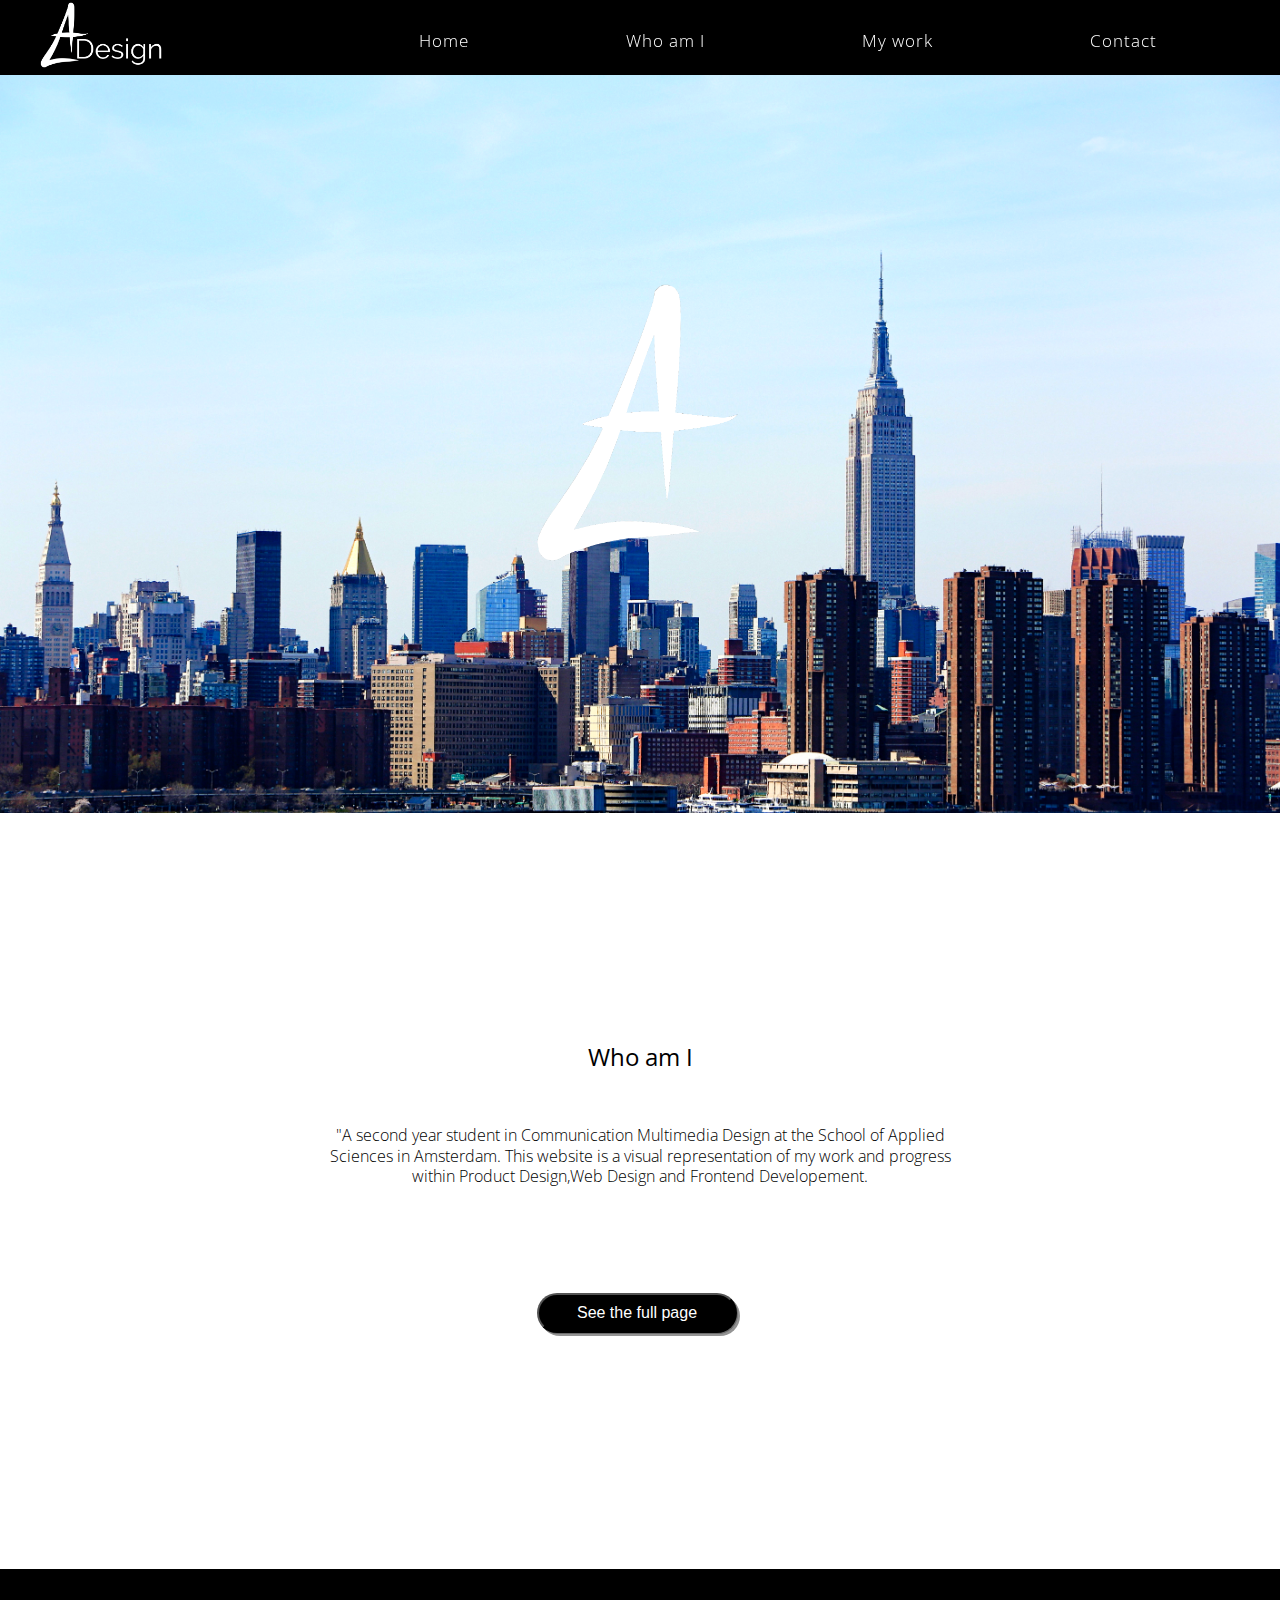
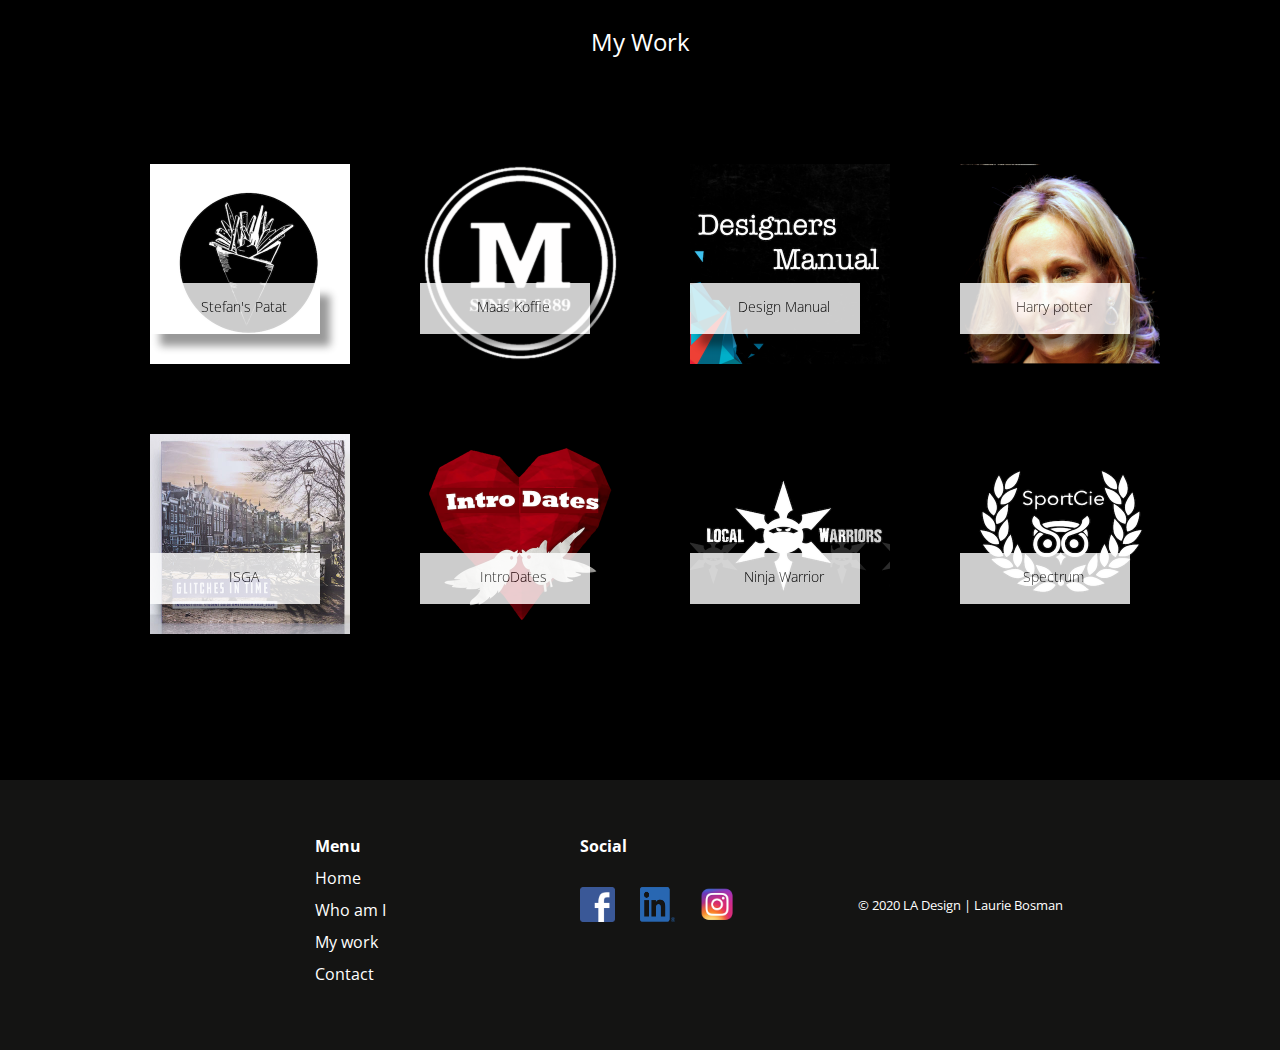
==== commit e96595c9: "Portfolio verbetering" ====
--- a/index.html
+++ b/index.html
@@ -7,37 +7,13 @@
     <link rel="stylesheet" href="style.css">
     <link href="https://fonts.googleapis.com/css?family=Open+Sans:300,300i,400,400i,600,600i,700,700i,800,800i&display=swap" rel="stylesheet">
     <title>LA Design</title>
-    <style>
-        body {
-            animation: fadeInAnimation ease 3s;
-            animation-iteration-count: 1;
-            animation-fill-mode: forwards;
-        }
 
-        @keyframes fadeInAnimation {
-            0% {
-                opacity: 0;
-            }
-
-            100% {
-                opacity: 1;
-            }
-        }
-    </style>
 </head>
 
 <body>
 
-    <header>
-
-
-    </header>
 
     <main>
-
-
-
-
 
         <section>
 
@@ -53,25 +29,24 @@
                 <ul>
                     <li> <a href="index.html">Home</a></li>
                     <li> <a href="laurie.html">Who am I</a></li>
-                    <li> <a href="soon.html">My work</a></li>
+                    <li> <a href="portfolio.html">My work</a></li>
                     <li> <a href="contact.html">Contact</a></li>
                 </ul>
             </nav>
         </section>
 
 
-        <video poster="images/poster.png" playsinline autoplay muted loop>
-            <source src="images/header.mp4" type="video/mp4"> </video></div>
+
 
         <section class="header">
 
-            <img src="images/poster.png" alt="afbeelding Amsterdam">
+          <img src="images/header2.jpg" alt="people working around the table"> 
             <svg xmlns="http://www.w3.org/2000/svg" xmlns:xlink="http://www.w3.org/1999/xlink" width="886" height="1181" viewBox="0 0 886 1181">
                 <image x="89.344" y="100" width="709.656" height="979" xlink:href="[data-uri]" />
             </svg>
         </section>
 
-               <section id="sectie1">
+        <section id="sectie1">
             <div class="animation">
                 <h2> Who am I</h2>
             </div>
@@ -102,7 +77,7 @@
                     <h3>Stefan's Patat</h3>
                 </div>
 
-                <a href="soon.html"><img src="images/1.png" alt="project Menukaart"></a>
+                <a href="stefan.html"><img src="images/1.png" alt="project Menukaart"></a>
             </article>
 
 
@@ -112,7 +87,7 @@
 
                     <h3>Maas Koffie</h3>
                 </div>
-                <a href="soon.html"> <img src="images/2.png" alt="project Maas koffie"></a>
+                <a href="maas.html"> <img src="images/2.png" alt="project Maas koffie"></a>
 
             </article>
 
@@ -133,7 +108,7 @@
 
                     <h3>Harry potter</h3>
                 </div>
-                <a href="soon.html"> <img src="images/5.png" alt="project Harry Potter website"></a>
+                <a href="harrypotter.html"> <img src="images/5.png" alt="project Harry Potter website"></a>
             </article>
             <article>
                 <div class="overlay">
@@ -155,14 +130,14 @@
                 <div class="overlay">
                     <h3>Ninja Warrior</h3>
                 </div>
-                <a href="soon.html"> <img src="images/13.png" alt="project Ninja Warrior"></a>
+                <a href="ninjawarrior.html"> <img src="images/13.png" alt="project Ninja Warrior"></a>
             </article>
 
             <article>
                 <div class="overlay">
                     <h3>Spectrum</h3>
                 </div>
-                <a href="soon.html"> <img src="images/14.png" alt="project Spectrum"> </a>
+                <a href="spectrum.html"> <img src="images/14.png" alt="project Spectrum"> </a>
             </article>
 
 
@@ -185,7 +160,7 @@
                         <li>Menu</li>
                         <li> <a href="index.html">Home</a></li>
                         <li> <a href="laurie.html">Who am I</a></li>
-                        <li> <a href="soon.html">My work</a></li>
+                        <li> <a href="portfolio.html">My work</a></li>
 
                         <li> <a href="contact.html">Contact</a></li>
                     </ul>
@@ -216,4 +191,4 @@
 </body>
 
 
-</html>+</html>
--- a/style.css
+++ b/style.css
@@ -1,1039 +1,843 @@
 /* fade in bron https://www.geeksforgeeks.org/how-to-create-fade-in-effect-on-page-load-using-css/*/
-
 /* Bron hamburger menu https://www.youtube.com/watch?v=BN6fH1nRDxA*/
-
 /*bron: formulier select drop down https://stackoverflow.com/questions/49296598/style-invalid-select-using-invalid */
-
 /* Bron formulier uit de les https://codepen.io/joostf/pen/VKyPxk */
-
 /* bron alle webkits en keyframes https://animista.net/play/basic/rotate/rotate-hor-center */
 body {
-    width: 100vw;
-    animation: fadeInAnimation ease 2s animation-iteration-count: 1;
-    animation-fill-mode: forwards;
-    background-color: #141413;
-    font-family: 'Open Sans', sans-serif;
-    margin: 0;
-    padding: 0;
-    background-color: black;
-
-}
-
-
-
+  width: 100vw;
+  animation: fadeInAnimation ease 2s animation-iteration-count: 1;
+  animation-fill-mode: forwards;
+  background-color: #141413;
+  font-family: 'Open Sans', sans-serif;
+  margin: 0;
+  padding: 0;
+  background-color: black;
+}
+
+body {
+  animation: fadeInAnimation ease 3s;
+  animation-iteration-count: 1;
+  animation-fill-mode: forwards;
+}
 
 @keyframes fadeInAnimation {
-    0% {
-        opacity: 0;
-    }
-
-    100% {
-        opacity: 1;
-    }
-}
-
-
+  0% {
+    opacity: 0;
+  }
+
+  100% {
+    opacity: 1;
+  }
+}
 
 main {
-    position: relative;
-}
-
-
+  position: relative;
+}
 
 @media (min-width:40em) {
-    main {
-        display: flex;
-        flex-direction: column;
-        justify-content: center;
-        align-items: center;
-
-    }
-}
-
-
-
-
-main section:first-of-type {
-    width: 100vw;
-    position: sticky;
-    top: 0;
-    background-color: black;
-    z-index: 2;
-
-}
-
-
-main section:first-of-type a {
-    text-decoration: none;
-    color: white;
-    line-height: 1.2;
-    font-size: 1.0em;
-
-}
-
-main section:first-of-type ul li {
-    list-style: none;
-}
-
-
-main section:first-of-type img {
-    height: 70px;
-    padding-left: 3vw;
-}
-
-.nav {
-    width: 50vw;
-    height: 100vh;
-    background-color: black;
-    position: fixed;
-    top: 60px;
+  main {
     display: flex;
+    flex-direction: column;
     justify-content: center;
     align-items: center;
-    right: -100%;
-    transition: right 0.8s cubic-bezier(1, 0, 0, 1);
-}
-
+  }
+}
+
+main section:first-of-type {
+  width: 100vw;
+  position: sticky;
+  top: 0;
+  background-color: black;
+  z-index: 2;
+}
+
+main section:first-of-type a {
+  text-decoration: none;
+  color: white;
+  line-height: 1.2;
+  font-size: 1.0em;
+}
+
+main section:first-of-type ul li {
+  list-style: none;
+}
+
+main section:first-of-type img {
+  height: 70px;
+  padding-left: 3vw;
+}
+
+.nav {
+  width: 50vw;
+  height: 100vh;
+  background-color: black;
+  position: fixed;
+  top: 60px;
+  display: flex;
+  justify-content: center;
+  align-items: center;
+  right: -100%;
+  transition: right 0.8s cubic-bezier(1, 0, 0, 1);
+}
 
 .change {
-    right: 0;
+  right: 0;
 }
 
 .hamburger-menu {
-    width: 25px;
-    height: 30px;
-    position: fixed;
-    top: 30px;
-    right: 50px;
-    display: flex;
-    flex-direction: column;
-    justify-content: space-around;
+  width: 25px;
+  height: 30px;
+  position: fixed;
+  top: 30px;
+  right: 50px;
+  display: flex;
+  flex-direction: column;
+  justify-content: space-around;
 }
 
 .line {
-    width: 100%;
-    height: 3px;
-    background-color: white;
-    transition: all 0.8s;
+  width: 100%;
+  height: 3px;
+  background-color: white;
+  transition: all 0.8s;
 }
 
 .change .line-1 {
-    transform: rotateZ(-405deg) translate(-8px, 6px);
+  transform: rotateZ(-405deg) translate(-8px, 6px);
 }
 
 .change .line-2 {
-    opacity: 0;
+  opacity: 0;
 }
 
 .change .line-3 {
-    transform: rotateZ(405deg) translate(-8px, -6px);
-}
-
+  transform: rotateZ(405deg) translate(-8px, -6px);
+}
 
 main section:first-of-type ul li {
-    list-style: none;
-    padding-top: 3vmin;
-    padding-bottom: 4vmin;
-    font-size: 1.3em;
-
-
+  list-style: none;
+  padding-top: 3vmin;
+  padding-bottom: 4vmin;
+  font-size: 1.3em;
 }
 
 main section:first-of-type ul li a {
-    text-decoration: none;
-    color: white;
-    font-weight: 300;
-    letter-spacing: 1px;
-    position: relative;
-    padding: 3px 0;
+  text-decoration: none;
+  color: white;
+  font-weight: 300;
+  letter-spacing: 1px;
+  position: relative;
+  padding: 3px 0;
 }
 
 main section:first-of-type ul li a::before,
 main section:first-of-type ul li a::after {
-    content: "";
-    width: 100%;
-    height: 2px;
-    background-color: white;
-    position: absolute;
-    left: 0;
-    transform: scaleX(0);
-    transition: transform 0.5s;
+  content: "";
+  width: 100%;
+  height: 2px;
+  background-color: white;
+  position: absolute;
+  left: 0;
+  transform: scaleX(0);
+  transition: transform 0.5s;
 }
 
 main section:first-of-type ul li a::after {
-    bottom: 0;
-    transform-origin: right;
+  bottom: 0;
+  transform-origin: right;
 }
 
 main section:first-of-type ul li a::before {
-    top: 0;
-    transform-origin: left;
+  top: 0;
+  transform-origin: left;
 }
 
 main section:first-of-type ul li a:active:before,
 main section:first-of-type ul li a:active::after {
+  transform: scaleX(1);
+}
+
+  {
+  display: none;
+}
+
+.header {
+  position: relative;
+}
+
+.header img:first-of-type {
+  width: 100vw;
+  height: 50vh;
+  -webkit-filter: saturate(200%);
+           filter: saturate(200%);
+
+}
+
+.header svg {
+  position: absolute;
+  width: 150px;
+  height: 200px;
+  top: 25%;
+  left: 25%;
+  right: 0;
+  bottom: 0;
+  -webkit-transform-origin: 50% 0;
+  transform-origin: 50% 0;
+  -webkit-animation: swinging 3.5s ease-in-out forwards infinite;
+  animation: swinging 3.5s ease-in-out forwards infinite;
+}
+
+@-webkit-keyframes swinging {
+  0% {
+    -webkit-transform: rotate(10deg);
+  }
+
+  50% {
+    -webkit-transform: rotate(-10deg)
+  }
+
+  100% {
+    -webkit-transform: rotate(10deg);
+  }
+}
+
+@keyframes swinging {
+  0% {
+    transform: rotate(10deg);
+  }
+
+  50% {
+    transform: rotate(-10deg)
+  }
+
+  100% {
+    transform: rotate(10deg);
+  }
+}
+
+/*MEDIA QUERY NAAR TABLET*/
+/*MEDIA QUERY NAAR TABLET*/
+/*MEDIA QUERY NAAR TABLET*/
+/*MEDIA QUERY NAAR TABLET*/
+@media (min-width:40em) {
+  .navcontainer {
+    width: 100vw;
+    background-color: black;
+  }
+
+  .logo {
+    width: 130px;
+    height: 70px;
+    align-self: center;
+    margin-left: 3vw;
+    padding-top: 1vmin;
+  }
+
+  .nav {
+    width: 80vw;
+    height: 10vh;
+    right: 0;
+    top: 0;
+    background-color: #ffffff00;
+  }
+
+  .nav ul {
+    font-size: 0.8em;
+    width: 70vw;
+    display: flex;
+    justify-content: space-around;
+  }
+
+  .hamburger-menu {
+    right: -50%;
+  }
+
+  main section:first-of-type ul li a:hover:before,
+  main section:first-of-type ul li a:hover::after {
     transform: scaleX(1);
-}
-
-
-video {
-    display: none;
-}
-
-
-.header {
-    position: relative;
-}
-
-.header img:first-of-type {
-
+  }
+
+  .nav ul li {
+    padding-top: 2vmin;
+  }
+
+  img[alt*="people"] {
+    display: inherit;
+    top: 0;
+    left: 0;
+    object-fit: cover;
+    object-position: center;
+    background-color: black;
+  }
+}
+
+@media (min-width:40em) {
+  .header img:first-of-type {
     width: 100vw;
     height: 50vh;
-    opacity: 0.7;
-}
-
-
-
-
-.header svg {
+  }
+
+  .header svg {
     position: absolute;
     width: 150px;
     height: 200px;
     top: 25%;
-    left: 25%;
+    left: 43%;
     right: 0;
     bottom: 0;
     -webkit-transform-origin: 50% 0;
     transform-origin: 50% 0;
     -webkit-animation: swinging 3.5s ease-in-out forwards infinite;
     animation: swinging 3.5s ease-in-out forwards infinite;
-
-}
-
-@-webkit-keyframes swinging {
-    0% {
-        -webkit-transform: rotate(10deg);
-    }
-
-    50% {
-        -webkit-transform: rotate(-10deg)
-    }
-
-    100% {
-        -webkit-transform: rotate(10deg);
-    }
-}
-
-@keyframes swinging {
-    0% {
-        transform: rotate(10deg);
-    }
-
-    50% {
-        transform: rotate(-10deg)
-    }
-
-    100% {
-        transform: rotate(10deg);
-    }
-}
-
-
-
-
-
-
-
-
-/*MEDIA QUERY NAAR TABLET*/
-/*MEDIA QUERY NAAR TABLET*/
-/*MEDIA QUERY NAAR TABLET*/
-/*MEDIA QUERY NAAR TABLET*/
-
-@media (min-width:40em) {
-
-
-    .navcontainer {
-        width: 100vw;
-        background-color: black;
-    }
-
-
-    .logo {
-
-        width: 130px;
-
-        height: 70px;
-
-        align-self: center;
-        margin-left: 3vw;
-        padding-top: 1vmin;
-
-    }
-
-
-    .nav {
-        width: 80vw;
-        height: 10vh;
-        right: 0;
-        top: 0;
-        background-color: #ffffff00;
-    }
-
-    .nav ul {
-        font-size: 0.8em;
-        width: 70vw;
-        display: flex;
-        justify-content: space-around;
-    }
-
-    .hamburger-menu {
-        right: -50%;
-    }
-
-    main section:first-of-type ul li a:hover:before,
-    main section:first-of-type ul li a:hover::after {
-        transform: scaleX(1);
-    }
-
-    .nav ul li {
-        padding-top: 2vmin;
-
-    }
-
-
-
-    @media (orientation: landscape) {
-
-        .nav-item {
-            padding-top: 4vmin;
-
-        }
-    }
-
-
-    .header {
-        display: none;
-    }
-
-
-    .header {
-        display: none;
-    }
-
-
-
-    video {
-        display: inherit;
-        top: 0;
-        left: 0;
-        width: 100%;
-        height: 100vh;
-        object-fit: cover;
-        object-position: center;
-        background-color: black;
-    }
-}
-
-
-@media (min-width:40em) {
-    video {
-        display: inherit;
-        top: 0;
-        left: 0;
-        width: 100vw;
-        height: 50vh;
-        object-fit: cover;
-        object-position: center;
-        background-color: black;
-
-    }
-}
-
-
+  }
+}
 
 @media (min-width:50em) {
-    video {
-        display: inherit;
-        top: 0;
-        left: 0;
-        width: 100vw;
-        height: 100vh;
-        object-fit: cover;
-        object-position: center;
-        background-color: black;
-
-    }
-}
-
+  .header img:first-of-type {
+    width: 100vw;
+    height: 82vh;
+  }
+
+  .header svg {
+    position: absolute;
+    width: 250px;
+    height: 400px;
+    top: 20%;
+    left: 40%;
+  }
+}
 
 /*einde media query */
 /*einde media query */
 /*einde media query */
 /*einde media query */
-
-
-
-
-
-
 #sectie1 {
+  background-color: white;
+  display: flex;
+  flex-direction: column;
+  align-items: center;
+  justify-content: center;
+  height: 84vh;
+}
+
+#sectie1 h2 {
+  font-size: 1.5em;
+  margin-top: 9vh;
+  margin-bottom: 4vh;
+  color: black;
+  font-weight: normal;
+}
+
+.animation:hover {
+  margin: 0 auto;
+  background-color: white;
+  animation-name: stretch;
+  animation-duration: 3s;
+  animation-timing-function: ease-out;
+  animation-direction: alternate;
+  animation-iteration-count: once;
+  animation-fill-mode: none;
+  animation-play-state: running;
+}
+
+@keyframes stretch {
+  0% {
+    transform: scale(.3);
     background-color: white;
-    display: flex;
-    flex-direction: column;
-    align-items: center;
-    justify-content: center;
-}
-
-#sectie1 h2 {
-    font-size: 1.5em;
-    margin-top: 9vh;
-    margin-bottom: 4vh;
-    color: black;
-    font-weight: normal;
-
-
-
-}
-
-
-
-.animation {
-    margin: 0 auto;
+  }
+
+  100% {
+    transform: scale(1.0);
     background-color: white;
-    animation-name: stretch;
-    animation-duration: 3s;
-    animation-timing-function: ease-out;
-    animation-direction: alternate;
-    animation-iteration-count: once;
-    animation-fill-mode: none;
-    animation-play-state: running;
-
-}
-
-@keyframes stretch {
-    0% {
-        transform: scale(.3);
-        background-color: white;
-    }
-
-    100% {
-        transform: scale(1.0);
-        background-color: white;
-
-
-    }
+  }
 }
 
 #sectie1 p {
-    /*text over mij*/
-    color: black;
-    font-weight: lighter;
-    line-height: 1.3;
-    font-size: 1em;
-    text-align: center;
-    -webkit-animation: text-focus-in 1s cubic-bezier(0.550, 0.085, 0.680, 0.530) both;
-    animation: text-focus-in 1s cubic-bezier(0.550, 0.085, 0.680, 0.530) both;
-
+  /*text over mij*/
+  color: black;
+  font-weight: lighter;
+  line-height: 1.3;
+  font-size: 1em;
+  text-align: center;
 }
 
 /* ----------------------------------------------
  * Generated by Animista on 2020-1-15 11:36:29
  * Licensed under FreeBSD License.
- * See http://animista.net/license for more info. 
+ * See http://animista.net/license for more info.
  * w: http://animista.net, t: @cssanimista
  * ---------------------------------------------- */
-
 /**
  * ----------------------------------------
  * animation text-focus-in
  * ----------------------------------------
  */
 @-webkit-keyframes text-focus-in {
-    0% {
-        -webkit-filter: blur(12px);
-        filter: blur(12px);
-        opacity: 0;
-    }
-
-    100% {
-        -webkit-filter: blur(0px);
-        filter: blur(0px);
-        opacity: 1;
-    }
+  0% {
+    -webkit-filter: blur(12px);
+    filter: blur(12px);
+    opacity: 0;
+  }
+
+  100% {
+    -webkit-filter: blur(0px);
+    filter: blur(0px);
+    opacity: 1;
+  }
 }
 
 @keyframes text-focus-in {
-    0% {
-        -webkit-filter: blur(12px);
-        filter: blur(12px);
-        opacity: 0;
-    }
-
-    100% {
-        -webkit-filter: blur(0px);
-        filter: blur(0px);
-        opacity: 1;
-    }
+  0% {
+    -webkit-filter: blur(12px);
+    filter: blur(12px);
+    opacity: 0;
+  }
+
+  100% {
+    -webkit-filter: blur(0px);
+    filter: blur(0px);
+    opacity: 1;
+  }
 }
 
 #sectie1 article:first-of-type {
-    display: flex;
-    flex-direction: column;
-    align-items: center;
-    width: 50vw;
-    background-color: white;
-
+  display: flex;
+  flex-direction: column;
+  align-items: center;
+  width: 50vw;
+  background-color: white;
 }
 
 /*button Read more */
 .read {
-    background-color: black;
-    color: white;
-    font-size: 0.8em;
-    padding: 1vmin;
-    margin: 6vh;
-    border-radius: 25px;
-
-    width: 40vw;
-    box-shadow:
-        1px 1px #6d6d6d,
-        2px 2px #949494,
-
-        -webkit-transform: translateX(-3px);
-    transform: translateX(-3px);
+  background-color: black;
+  color: white;
+  font-size: 0.8em;
+  padding: 1vmin;
+  margin: 6vh;
+  border-radius: 25px;
+  width: 40vw;
+  box-shadow:
+    1px 1px #6d6d6d,
+    2px 2px #949494,
+    -webkit-transform: translateX(-3px);
+  transform: translateX(-3px);
 }
 
 .read:active {
-    box-shadow:
-        1px 1px #ffffff,
-        2px 2px #ffffff,
-        4px 4px #ffffff;
-    -webkit-transform: translateX(4px);
-    transform: translateX(4px);
-
-
+  box-shadow:
+    1px 1px #ffffff,
+    2px 2px #ffffff,
+    4px 4px #ffffff;
+  -webkit-transform: translateX(4px);
+  transform: translateX(4px);
 }
 
 /*MEDIA QUERY NAAR TABLET*/
 /*MEDIA QUERY NAAR TABLET*/
 /*MEDIA QUERY NAAR TABLET*/
 /*MEDIA QUERY NAAR TABLET*/
-
-
-
 @media (min-width:40em) {
-
-    #sectie1 {
-        width: 100vw;
-        background-color: white;
+  #sectie1 {
+    width: 100vw;
+    background-color: white;
+  }
+
+  #sectie1 p {
+    animation-duration: 3s;
+    animation-name: slidein;
+    animation-iteration-count: once;
+  }
+
+  @keyframes slidein {
+    from {
+      margin-left: 100%;
+      width: 300%;
     }
 
-
-    #sectie1 p {
-        animation-duration: 3s;
-        animation-name: slidein;
-        animation-iteration-count: once;
+    to {
+      margin-left: 0%;
+      width: 100%;
     }
-
-    @keyframes slidein {
-        from {
-            margin-left: 100%;
-            width: 300%;
-        }
-
-        to {
-            margin-left: 0%;
-            width: 100%;
-        }
-    }
-
-
-
-    .read {
-        background-color: black;
-        color: white;
-        font-size: 1.0em;
-        margin: 10vh;
-        padding: 1vmin;
-        border-radius: 25px;
-        width: 200px;
-        box-shadow:
-            1px 1px #6d6d6d,
-            2px 2px #949494,
-            3px 3px #949494;
-        -webkit-transform: translateX(-3px);
-        transform: translateX(-3px);
-    }
-
-    .read:hover {
-        box-shadow:
-            1px 1px #ffffff,
-            2px 2px #ffffff,
-            4px 4px #ffffff;
-        -webkit-transform: translateX(4px);
-        transform: translateX(4px);
-
-
-    }
-}
-
-
-
-
-
+  }
+
+  .read {
+    background-color: black;
+    color: white;
+    font-size: 1.0em;
+    margin: 10vh;
+    padding: 1vmin;
+    border-radius: 25px;
+    width: 200px;
+    box-shadow:
+      1px 1px #6d6d6d,
+      2px 2px #949494,
+      3px 3px #949494;
+    -webkit-transform: translateX(-3px);
+    transform: translateX(-3px);
+  }
+
+  .read:hover {
+    box-shadow:
+      1px 1px #ffffff,
+      2px 2px #ffffff,
+      4px 4px #ffffff;
+    -webkit-transform: translateX(4px);
+    transform: translateX(4px);
+  }
+}
 
 /*einde media query */
 /*einde media query */
 /*einde media query */
 /*einde media query */
-
-
 /*einde sectie 1 */
-
-
-
-
 *#sectie2 {
-    /*grid met mijn werk items */
+  /*grid met mijn werk items */
+  background-color: black;
+  display: grid;
+  padding-bottom: 14vh;
+  ;
+}
+
+.animation2 h2 {
+  color: white;
+  padding-top: 4vh;
+  padding-bottom: 4vh;
+  font-weight: normal;
+  text-align: center;
+}
+
+.animation2:hover {
+  margin: 0 auto;
+  animation-name: stretch2;
+  animation-duration: 3s;
+  animation-timing-function: ease-in-ease-in-out;
+  animation-delay: 0;
+  animation-direction: alternate;
+  animation-iteration-count: once;
+  animation-fill-mode: none;
+  animation-play-state: running;
+  grid-column-start: 1;
+  grid-column-end: 3;
+}
+
+@keyframes stretch2 {
+  0% {
+    transform: scale(.3);
     background-color: black;
-    display: grid;
-    padding-bottom: 14vh;
-    ;
-
-
-}
-
-
-.animation2 h2 {
-
-    color: white;
-    padding-top: 4vh;
-    padding-bottom: 4vh;
-    font-weight: normal;
-
-}
-
-.animation2 {
-    margin: 0 auto;
-    animation-name: stretch2;
-    animation-duration: 3s;
-    animation-timing-function: ease-in-ease-in-out;
-    animation-delay: 0;
-    animation-direction: alternate;
-    animation-iteration-count: once;
-    animation-fill-mode: none;
-    animation-play-state: running;
-    grid-column-start: 1;
-    grid-column-end: 3;
-
-
-}
-
-@keyframes stretch2 {
-    0% {
-        transform: scale(.3);
-        background-color: black;
-
-    }
-
-    100% {
-        transform: scale(1.0);
-        background-color: black;
-    }
-}
-
-
-
+  }
+
+  100% {
+    transform: scale(1.0);
+    background-color: black;
+  }
+}
 
 #sectie2 article {
-    position: relative;
-    width: 170px;
-    height: 170px;
-    justify-self: center;
-}
-
-
-
+  position: relative;
+  width: 170px;
+  height: 170px;
+  justify-self: center;
+}
 
 .overlay {
-    position: absolute;
-    background-color: white;
-    top: 70%;
-    bottom: 0;
-    left: 0;
-    right: 0;
-    opacity: 0;
-    box-shadow: 10px 12px 0.5rem rgba(0, 0, 0, 0.5);
-}
-
-
-.overlay:hover {
-    opacity: 0.8;
-
-
+  position: absolute;
+  background-color: white;
+  top: 70%;
+  bottom: 0;
+  left: 0;
+  right: 0;
+  opacity: 0;
+  box-shadow: 10px 12px 0.5rem rgba(0, 0, 0, 0.5);
+}
+
+.overlay {
+  opacity: 0.8;
 }
 
 .overlay h3 {
-    position: absolute;
-    font-size: 0.9em;
-    font-weight: lighter;
-    top: 0%;
-    bottom: 20%;
-    left: 10%;
-    right: 0;
-    text-align: center;
-    color: black;
-
-
+  position: absolute;
+  font-size: 0.9em;
+  font-weight: lighter;
+  top: 0%;
+  bottom: 20%;
+  left: 10%;
+  right: 0;
+  text-align: center;
+  color: black;
 }
 
 #sectie2 article a:focus {
-    outline: 2px lightblue;
-
-}
-
-
+  outline: 2px lightblue;
+}
 
 img[alt*="pro"] {
-    width: 170px;
-    ;
-    height: 170px;
-    ;
-
-
-}
-
+  width: 170px;
+  ;
+  height: 170px;
+  ;
+}
 
 /*begin media query!! */
 /*begin media query!! */
 /*begin media query!! */
 /*begin media query!! */
-
-
-
 @media (min-width:40em) {
-
-
-
-    #sectie2 {
-        /*flexbox met mijn werk items */
-
-        width: 85vw;
-        background-color: black;
-        display: flex;
-        flex-wrap: wrap;
-        justify-content: center;
-
-    }
-
-
-    #sectie2 .animation2 {
-        width: 100vw;
-        text-align: center;
-    }
-
-    img[alt*="pro"] {
-        width: 200px;
-        height: 200px;
-    }
-
-
-    #sectie2 article {
-        margin: 50px;
-
-    }
-
-    #sectie2 article:hover {
-        transform: scale(1.25);
-    }
-
-
-}
-
-
-
-
-
-
-
-
-
-
-
-
+  #sectie2 {
+    /*flexbox met mijn werk items */
+    width: 85vw;
+    background-color: black;
+    display: flex;
+    flex-wrap: wrap;
+    justify-content: center;
+  }
+
+  #sectie2 .animation2 {
+    width: 100vw;
+    text-align: center;
+  }
+
+  img[alt*="pro"] {
+    width: 200px;
+    height: 200px;
+  }
+
+  #sectie2 article {
+    margin: 50px;
+  }
+
+  #sectie2 article:hover {
+    transform: scale(1.25);
+  }
+}
 
 /*einde media query */
 /*einde media query */
 /*einde media query */
 /*einde media query */
-
 /*PAGINA WHO AM I */
 /*PAGINA WHO AM I */
 /*PAGINA WHO AM I */
-
-
 #laucontainer {
-
-    width: 100vw;
-    display: grid;
-    justify-items: center;
-    background-color: white;
-    padding-bottom: 4vh;
-
-}
-
-
+  width: 100vw;
+  display: grid;
+  justify-items: center;
+  background-color: white;
+  padding-bottom: 4vh;
+}
 
 #laucontainer img[alt*="foto"] {
-    width: 300px;
-    height: 300px;
-    margin: 4vh;
-    box-shadow: 10px 12px 0.5rem rgba(0, 0, 0, 0.5);
-    -webkit-animation: bounce-in-top 1.5s both;
-    animation: bounce-in-top 1.5s both;
+  width: 300px;
+  height: 300px;
+  margin: 4vh;
+  box-shadow: 10px 12px 0.5rem rgba(0, 0, 0, 0.5);
+  -webkit-animation: bounce-in-top 1.5s both;
+  animation: bounce-in-top 1.5s both;
 }
 
 /* ----------------------------------------------
  * Generated by Animista on 2020-1-15 11:39:0
  * Licensed under FreeBSD License.
- * See http://animista.net/license for more info. 
+ * See http://animista.net/license for more info.
  * w: http://animista.net, t: @cssanimista
  * ---------------------------------------------- */
-
 /**
  * ----------------------------------------
  * animation bounce-in-top
  * ----------------------------------------
  */
 @-webkit-keyframes bounce-in-top {
-    0% {
-        -webkit-transform: translateY(-500px);
-        transform: translateY(-500px);
-        -webkit-animation-timing-function: ease-in;
-        animation-timing-function: ease-in;
-        opacity: 0;
-    }
-
-    38% {
-        -webkit-transform: translateY(0);
-        transform: translateY(0);
-        -webkit-animation-timing-function: ease-out;
-        animation-timing-function: ease-out;
-        opacity: 1;
-    }
-
-    55% {
-        -webkit-transform: translateY(-65px);
-        transform: translateY(-65px);
-        -webkit-animation-timing-function: ease-in;
-        animation-timing-function: ease-in;
-    }
-
-    72% {
-        -webkit-transform: translateY(0);
-        transform: translateY(0);
-        -webkit-animation-timing-function: ease-out;
-        animation-timing-function: ease-out;
-    }
-
-    81% {
-        -webkit-transform: translateY(-28px);
-        transform: translateY(-28px);
-        -webkit-animation-timing-function: ease-in;
-        animation-timing-function: ease-in;
-    }
-
-    90% {
-        -webkit-transform: translateY(0);
-        transform: translateY(0);
-        -webkit-animation-timing-function: ease-out;
-        animation-timing-function: ease-out;
-    }
-
-    95% {
-        -webkit-transform: translateY(-8px);
-        transform: translateY(-8px);
-        -webkit-animation-timing-function: ease-in;
-        animation-timing-function: ease-in;
-    }
-
-    100% {
-        -webkit-transform: translateY(0);
-        transform: translateY(0);
-        -webkit-animation-timing-function: ease-out;
-        animation-timing-function: ease-out;
-    }
+  0% {
+    -webkit-transform: translateY(-500px);
+    transform: translateY(-500px);
+    -webkit-animation-timing-function: ease-in;
+    animation-timing-function: ease-in;
+    opacity: 0;
+  }
+
+  38% {
+    -webkit-transform: translateY(0);
+    transform: translateY(0);
+    -webkit-animation-timing-function: ease-out;
+    animation-timing-function: ease-out;
+    opacity: 1;
+  }
+
+  55% {
+    -webkit-transform: translateY(-65px);
+    transform: translateY(-65px);
+    -webkit-animation-timing-function: ease-in;
+    animation-timing-function: ease-in;
+  }
+
+  72% {
+    -webkit-transform: translateY(0);
+    transform: translateY(0);
+    -webkit-animation-timing-function: ease-out;
+    animation-timing-function: ease-out;
+  }
+
+  81% {
+    -webkit-transform: translateY(-28px);
+    transform: translateY(-28px);
+    -webkit-animation-timing-function: ease-in;
+    animation-timing-function: ease-in;
+  }
+
+  90% {
+    -webkit-transform: translateY(0);
+    transform: translateY(0);
+    -webkit-animation-timing-function: ease-out;
+    animation-timing-function: ease-out;
+  }
+
+  95% {
+    -webkit-transform: translateY(-8px);
+    transform: translateY(-8px);
+    -webkit-animation-timing-function: ease-in;
+    animation-timing-function: ease-in;
+  }
+
+  100% {
+    -webkit-transform: translateY(0);
+    transform: translateY(0);
+    -webkit-animation-timing-function: ease-out;
+    animation-timing-function: ease-out;
+  }
 }
 
 @keyframes bounce-in-top {
-    0% {
-        -webkit-transform: translateY(-500px);
-        transform: translateY(-500px);
-        -webkit-animation-timing-function: ease-in;
-        animation-timing-function: ease-in;
-        opacity: 0;
-    }
-
-    38% {
-        -webkit-transform: translateY(0);
-        transform: translateY(0);
-        -webkit-animation-timing-function: ease-out;
-        animation-timing-function: ease-out;
-        opacity: 1;
-    }
-
-    55% {
-        -webkit-transform: translateY(-65px);
-        transform: translateY(-65px);
-        -webkit-animation-timing-function: ease-in;
-        animation-timing-function: ease-in;
-    }
-
-    72% {
-        -webkit-transform: translateY(0);
-        transform: translateY(0);
-        -webkit-animation-timing-function: ease-out;
-        animation-timing-function: ease-out;
-    }
-
-    81% {
-        -webkit-transform: translateY(-28px);
-        transform: translateY(-28px);
-        -webkit-animation-timing-function: ease-in;
-        animation-timing-function: ease-in;
-    }
-
-    90% {
-        -webkit-transform: translateY(0);
-        transform: translateY(0);
-        -webkit-animation-timing-function: ease-out;
-        animation-timing-function: ease-out;
-    }
-
-    95% {
-        -webkit-transform: translateY(-8px);
-        transform: translateY(-8px);
-        -webkit-animation-timing-function: ease-in;
-        animation-timing-function: ease-in;
-    }
-
-    100% {
-        -webkit-transform: translateY(0);
-        transform: translateY(0);
-        -webkit-animation-timing-function: ease-out;
-        animation-timing-function: ease-out;
-    }
-}
-
-
-
+  0% {
+    -webkit-transform: translateY(-500px);
+    transform: translateY(-500px);
+    -webkit-animation-timing-function: ease-in;
+    animation-timing-function: ease-in;
+    opacity: 0;
+  }
+
+  38% {
+    -webkit-transform: translateY(0);
+    transform: translateY(0);
+    -webkit-animation-timing-function: ease-out;
+    animation-timing-function: ease-out;
+    opacity: 1;
+  }
+
+  55% {
+    -webkit-transform: translateY(-65px);
+    transform: translateY(-65px);
+    -webkit-animation-timing-function: ease-in;
+    animation-timing-function: ease-in;
+  }
+
+  72% {
+    -webkit-transform: translateY(0);
+    transform: translateY(0);
+    -webkit-animation-timing-function: ease-out;
+    animation-timing-function: ease-out;
+  }
+
+  81% {
+    -webkit-transform: translateY(-28px);
+    transform: translateY(-28px);
+    -webkit-animation-timing-function: ease-in;
+    animation-timing-function: ease-in;
+  }
+
+  90% {
+    -webkit-transform: translateY(0);
+    transform: translateY(0);
+    -webkit-animation-timing-function: ease-out;
+    animation-timing-function: ease-out;
+  }
+
+  95% {
+    -webkit-transform: translateY(-8px);
+    transform: translateY(-8px);
+    -webkit-animation-timing-function: ease-in;
+    animation-timing-function: ease-in;
+  }
+
+  100% {
+    -webkit-transform: translateY(0);
+    transform: translateY(0);
+    -webkit-animation-timing-function: ease-out;
+    animation-timing-function: ease-out;
+  }
+}
 
 #laucontainer article {
-
-    width: 80vw;
-    display: grid;
-    justify-items: center;
-
+  width: 80vw;
+  display: grid;
+  justify-items: center;
 }
 
 #laucontainer h2 {
-    margin-top: 4vh;
-    margin-bottom: 4vh;
-    font-weight: normal;
-    text-align: center;
-
-}
-
+  margin-top: 4vh;
+  margin-bottom: 4vh;
+  font-weight: normal;
+  text-align: center;
+}
 
 #laucontainer p {
-    color: black;
-    font-weight: lighter;
-    line-height: 1.3;
-    font-size: 1em;
-    text-align: justify;
-    -webkit-animation: text-focus-in 1s cubic-bezier(0.550, 0.085, 0.680, 0.530) both;
-    animation: text-focus-in 1s cubic-bezier(0.550, 0.085, 0.680, 0.530) both;
+  color: black;
+  font-weight: lighter;
+  line-height: 1.3;
+  font-size: 1em;
+  text-align: justify;
+  -webkit-animation: text-focus-in 1s cubic-bezier(0.550, 0.085, 0.680, 0.530) both;
+  animation: text-focus-in 1s cubic-bezier(0.550, 0.085, 0.680, 0.530) both;
 }
 
 /* ----------------------------------------------
  * Generated by Animista on 2020-1-15 11:36:29
  * Licensed under FreeBSD License.
- * See http://animista.net/license for more info. 
+ * See http://animista.net/license for more info.
  * w: http://animista.net, t: @cssanimista
  * ---------------------------------------------- */
-
 /**
  * ----------------------------------------
  * animation text-focus-in
  * ----------------------------------------
  */
 @-webkit-keyframes text-focus-in {
-    0% {
-        -webkit-filter: blur(12px);
-        filter: blur(12px);
-        opacity: 0;
-    }
-
-    100% {
-        -webkit-filter: blur(0px);
-        filter: blur(0px);
-        opacity: 1;
-    }
+  0% {
+    -webkit-filter: blur(12px);
+    filter: blur(12px);
+    opacity: 0;
+  }
+
+  100% {
+    -webkit-filter: blur(0px);
+    filter: blur(0px);
+    opacity: 1;
+  }
 }
 
 @keyframes text-focus-in {
-    0% {
-        -webkit-filter: blur(12px);
-        filter: blur(12px);
-        opacity: 0;
-    }
-
-    100% {
-        -webkit-filter: blur(0px);
-        filter: blur(0px);
-        opacity: 1;
-    }
-}
-
-
-
+  0% {
+    -webkit-filter: blur(12px);
+    filter: blur(12px);
+    opacity: 0;
+  }
+
+  100% {
+    -webkit-filter: blur(0px);
+    filter: blur(0px);
+    opacity: 1;
+  }
+}
 
 @media (min-width:40em) {
-
-    #laucontainer article {
-        width: 40vw;
-
-    }
-
-    #laucontainer article p {
-
-        text-align: center;
-    }
-
-
-}
-
-
-
-
-
-
-
-
-
-
-
-
-
-
-
-
-
-
-
-
-
+  #laucontainer article {
+    width: 40vw;
+  }
+
+  #laucontainer article p {
+    text-align: center;
+  }
+}
 
 /* FORMULIER STIJL */
 /* FORMULIER STIJL */
@@ -1041,395 +845,621 @@
 /* FORMULIER STIJL */
 /* FORMULIER STIJL */
 /* FORMULIER STIJL */
-
-
-
-
 form {
-    display: flex;
-    flex-direction: column;
-    transition: all .5s;
-    padding: 1em;
-    color: black;
-    border-radius: 25px;
-
-
+  display: flex;
+  flex-direction: column;
+  transition: all .5s;
+  padding: 1em;
+  color: black;
+  border-radius: 25px;
 }
 
 form:invalid {
-    background: #e8ebed;
-    /background: rgba(255, 255, 0, .8);
-    ;
+  background: #e8ebed;
+  /background: rgba(255, 255, 0, .8);
+  ;
 }
 
 fieldset {
-    display: flex;
-    flex-direction: column;
-    justify-content: center;
-    margin-bottom: 1em;
-    border: none;
-    transition: all .2s;
-    padding: 1em;
-    background: #24DB6F;
-    border-radius: 25px;
+  display: flex;
+  flex-direction: column;
+  justify-content: center;
+  margin-bottom: 1em;
+  border: none;
+  transition: all .2s;
+  padding: 1em;
+  background: #24DB6F;
+  border-radius: 25px;
 }
 
 fieldset:valid p {
-    display: block;
-    color: White;
-    background: seaGreen;
-    padding: .25em;
-    border-radius: 25px;
-
-
+  display: block;
+  color: White;
+  background: seaGreen;
+  padding: .25em;
+  border-radius: 25px;
 }
 
 fieldset:invalid {
-    background: rgba(255, 0, 0, .1);
+  background: rgba(255, 0, 0, .1);
 }
 
 fieldset:invalid p {
-    display: none;
+  display: none;
 }
 
 legend {
-    font-weight: bold;
+  font-weight: bold;
 }
 
 input {
-    border-color: #000;
-    padding: .25em;
-    font-size: 1.25em;
-    margin-bottom: 1em;
-    width: 97%;
-    transition: all 2s;
-    border-radius: 25px;
-
+  border-color: #000;
+  padding: .25em;
+  font-size: 1.25em;
+  margin-bottom: 1em;
+  width: 97%;
+  transition: all 2s;
+  border-radius: 25px;
 }
 
 input:valid {
-    border-color: lightgreen;
-
+  border-color: lightgreen;
 }
 
 input:invalid {
-    border-color: purple;
-    background: LightPink;
+  border-color: purple;
+  background: LightPink;
 }
 
 input:focus {
-    transform: scale(1.01, 1.01);
-
-}
-
-input:focus + p.tooltip {
-    display: block;
-    opacity: 1;
-    margin-top: -1.3em;
+  transform: scale(1.01, 1.01);
+}
+
+input:focus+p.tooltip {
+  display: block;
+  opacity: 1;
+  margin-top: -1.3em;
 }
 
 input:disabled {
-    border-color: #eee;
-    background-color: #f9f9f9;
+  border-color: #eee;
+  background-color: #f9f9f9;
 }
 
 input::placeholder {
-    color: rgba(0, 0, 0, .25);
-    font-style: italic;
+  color: rgba(0, 0, 0, .25);
+  font-style: italic;
 }
 
 form button {
-    font-size: 1.25em;
-    flex: 0 0 2em;
-    transition: all .2s 1s;
-    opacity: 0;
-    width: 100%;
+  font-size: 1.25em;
+  flex: 0 0 2em;
+  transition: all .2s 1s;
+  opacity: 0;
+  width: 100%;
 }
 
 form:valid button {
-    opacity: 1
+  opacity: 1
 }
 
 form button:focus {
-    transform: scale(1.1, 1.1);
+  transform: scale(1.1, 1.1);
 }
 
 form button:hover {
-    transition: 0.5s;
-    background-color: #24DB6F;
+  transition: 0.5s;
+  background-color: #24DB6F;
 }
 
 .tooltip {
-    z-index: 2;
-    color: DodgerBlue;
-    padding: .25em;
-    background: AliceBlue;
-    border: 1px solid currentColor;
-    font-style: italic;
-    transition: all .2s;
-    margin-top: -3em;
-    opacity: 0;
+  z-index: 2;
+  color: DodgerBlue;
+  padding: .25em;
+  background: AliceBlue;
+  border: 1px solid currentColor;
+  font-style: italic;
+  transition: all .2s;
+  margin-top: -3em;
+  opacity: 0;
 }
 
 select {
+  font-size: 1em;
+  width: 400px;
+  height: 40px;
+}
+
+textarea {
+  width: 80%;
+  height: 20vh;
+  font-size: 1em;
+  border-radius: 10px;
+}
+
+@media (min-width:50em) {
+  select {
     font-size: 1em;
-    width: 400px;
+    width: 30vw;
     height: 40px;
-
-
-}
-
-textarea {
-    width: 80%;
-    height: 20vh;
+  }
+
+  textarea {
+    font-family: 'Open Sans', sans-serif;
     font-size: 1em;
     border-radius: 10px;
-
-}
-
-
-
-
-@media (min-width:50em) {
-
-
-
-    select {
-        font-size: 1em;
-        width: 30vw;
-        height: 40px;
-    }
-
-    textarea {
-        font-family: 'Open Sans', sans-serif;
-        font-size: 1em;
-        border-radius: 10px;
-
-    }
-
-}
-
-
+  }
+}
 
 /* message send pagina aan de hand van de "send" button op het formulier */
-
 #send {
-    width: 100vw;
-    background-color: white;
-    display: grid;
+  width: 100vw;
+  background-color: white;
+  display: grid;
 }
 
 #send h1 {
-    text-align: center;
-    padding: 2em;
-    font-size: 2em;
-    -webkit-animation: rotate-hor-center 4s infinite both;
-    animation: rotate-hor-center 4s infinite both;
+  text-align: center;
+  padding: 2em;
+  font-size: 2em;
+  -webkit-animation: rotate-hor-center 4s infinite both;
+  animation: rotate-hor-center 4s infinite both;
 }
 
 #send h1:hover {
-    text-shadow: 0px 0px 0 rgb(208, 138, 28), 1px 1px 0 rgb(165, 123, 26), 2px 2px 0 rgb(242, 185, 100), 3px 3px 0 rgb(227, 167, 187), 4px 4px 0 rgb(182, 129, 63), 5px 5px 0 rgb(161, 117, 50), 6px 6px 0 rgb(144, 103, 39), 7px 7px 0 rgb(130, 91, 31), 8px 8px 0 rgb(120, 83, 25), 9px 9px 0 rgb(108, 73, 20), 10px 10px 0 rgb(93, 63, 13), 11px 11px 0 rgb(60, 54, 12), 12px 12px 0 rgb(63, 41, 8), 13px 13px 0
-}
-
+  text-shadow: 0px 0px 0 rgb(208, 138, 28), 1px 1px 0 rgb(165, 123, 26), 2px 2px 0 rgb(242, 185, 100), 3px 3px 0 rgb(227, 167, 187), 4px 4px 0 rgb(182, 129, 63), 5px 5px 0 rgb(161, 117, 50), 6px 6px 0 rgb(144, 103, 39), 7px 7px 0 rgb(130, 91, 31), 8px 8px 0 rgb(120, 83, 25), 9px 9px 0 rgb(108, 73, 20), 10px 10px 0 rgb(93, 63, 13), 11px 11px 0 rgb(60, 54, 12), 12px 12px 0 rgb(63, 41, 8), 13px 13px 0
+}
 }
 
 /* ----------------------------------------------
  * Generated by Animista on 2020-1-16 13:34:5
  * Licensed under FreeBSD License.
- * See http://animista.net/license for more info. 
+ * See http://animista.net/license for more info.
  * w: http://animista.net, t: @cssanimista
  * ---------------------------------------------- */
-
 /**
  * ----------------------------------------
  * animation rotate-hor-center
  * ----------------------------------------
  */
 @-webkit-keyframes rotate-hor-center {
-    0% {
-        -webkit-transform: rotateX(0);
-        transform: rotateX(0);
-    }
-
-    100% {
-        -webkit-transform: rotateX(-360deg);
-        transform: rotateX(-360deg);
-    }
+  0% {
+    -webkit-transform: rotateX(0);
+    transform: rotateX(0);
+  }
+
+  100% {
+    -webkit-transform: rotateX(-360deg);
+    transform: rotateX(-360deg);
+  }
 }
 
 @keyframes rotate-hor-center {
-    0% {
-        -webkit-transform: rotateX(0);
-        transform: rotateX(0);
-    }
-
-    100% {
-        -webkit-transform: rotateX(-360deg);
-        transform: rotateX(-360deg);
-    }
-}
-
-
+  0% {
+    -webkit-transform: rotateX(0);
+    transform: rotateX(0);
+  }
+
+  100% {
+    -webkit-transform: rotateX(-360deg);
+    transform: rotateX(-360deg);
+  }
+}
 
 #send article {
-    justify-self: center;
-    text-align: center;
-    margin-bottom: 4vh;
-
+  justify-self: center;
+  text-align: center;
+  margin-bottom: 4vh;
 }
 
 #send article a {
-    text-decoration: none;
+  text-decoration: none;
+  color: white;
+}
+
+/*PROJECTEN */
+/*PROJECTEN */
+/*PROJECTEN */
+/*PROJECTEN */
+/*PROJECTEN */
+/*PROJECTEN */
+#workflextext {
+  width: 100vw;
+  height: 40vh;
+  display: grid;
+  justify-items: center;
+  background-color: white;
+  padding-bottom: 4vh;
+}
+
+#workflextext h1 {
+  margin-top: 7vh;
+}
+
+#workflextext p {
+  width: 80vw;
+  text-align: center;
+}
+
+@media (min-width:35em) {
+  #workflextext p {
+    width: 50vw;
+  }
+}
+
+#workflex {
+  display: flex;
+  justify-content: center;
+  flex-wrap: wrap;
+}
+
+.overlay2 {
+  color: white;
+}
+
+#workflex article h3 {
+  font-weight: lighter;
+}
+
+#workflex article img {
+  border-style: solid;
+  border-width: 0.2px;
+  border-color: white;
+}
+
+#workflex article {
+  margin-left: 1vw;
+  margin-right: 1vw;
+}
+
+@media (min-width:35em) {
+  #workflex {
+    display: flex;
+    justify-content: center;
+    flex-wrap: wrap;
+    width: 80vw;
+  }
+
+  #workflex article {
+    margin: 3vw;
+  }
+
+  #workflex article:hover {
+    transform: scale(1.25);
+  }
+}
+
+/*PROJECTEN STEFAN  */
+/*PROJECTEN STEFAN  */
+/*PROJECTEN */
+/*PROJECTEN */
+/*PROJECTEN */
+#stefan {
+  width: 100vw;
+  display: grid;
+  justify-items: center;
+  background-color: white;
+  padding-bottom: 4vh;
+}
+
+#stefan h1 {
+  margin-top: 7vh;
+}
+
+#stefan p {
+  margin-left: 2vw;
+  margin-right: 2vw;
+  text-align: center;
+  line-height: 2;
+}
+
+img[alt*="menu"] {
+  width: 80vw;
+  height: auto;
+  border-style: solid;
+}
+
+#stefan article img:active {
+  transform: scale(1.25);
+}
+
+@media (min-width:40em) {
+  #stefan p {
+    width: 50vw;
+  }
+
+  img[alt*="menu"] {
+    width: 500px;
+    height: 700px;
+    border-style: solid;
+  }
+
+  #stefan article img:active {
+    transform: scale(1.25);
+  }
+}
+
+/*PROJECTEN MAAS  */
+/*PROJECTEN MAAS  */
+/*PROJECTEN MAAS */
+/*PROJECTEN */
+/*PROJECTEN */
+#maaskoffie {
+  background-color: white;
+}
+
+#maaskoffie article:first-of-type {
+  position: relative;
+}
+
+#maaskoffie article:first-of-type img {
+  width: 100vw;
+  margin-bottom: -5px;
+}
+
+#maaskoffie article:first-of-type h1 {
+  position: absolute;
+  color: white;
+  top: 40%;
+  left: 50%;
+  font-size: 2em;
+  text-align: center;
+  transform: translate(-50%, -50%);
+  padding: 20px;
+  border-style: solid;
+  border-width: 5px;
+  border-color: white;
+}
+
+#maaskoffie article:nth-child(3) img {
+  width: 500px;
+  height: 700px;
+}
+
+#maaskoffie article:nth-child(3) img {
+  width: 500px;
+  height: 700px;
+  border-style: solid;
+  border-color: black;
+  border-width: 0.5px;
+}
+
+#maaskoffie article:nth-child(3) img:active {
+  transform: scale(2.0);
+}
+
+@media (min-width:50em) {
+  #maaskoffie article:first-of-type {
+    position: relative;
+    background-color: lightgrey;
+  }
+
+  #maaskoffie article:first-of-type h1 {
+    font-size: 3em;
+    border-width: 9px;
+  }
+}
+
+/*PROJECTEN harry potter  */
+/*PROJECTEN harry potter  */
+/*PROJECTEN harry potter */
+/*PROJECTEN */
+/*PROJECTEN */
+#stefan button a {
+  text-decoration: none;
+  color: white;
+}
+
+/*PROJECTEN Spectrum  */
+img[alt*="studievereniging"] {
+  width: 300px;
+  margin-top: 7vh;
+}
+
+#stefan article svg {
+  width: 300px;
+}
+
+/*PROJECTEN Ninja Warrior  */
+#ninja {
+  width: 50vw;
+  display: grid;
+  grid-template-columns: 1fr 1fr;
+  text-align: center;
+}
+
+#ninja h3 {
+  grid-column-start: 1;
+  grid-column-end: 3;
+  color: white;
+}
+
+#ninja p {
+  margin-left: 10px;
+  grid-column-start: 1;
+  grid-column-end: 3;
+}
+
+@media (min-width: 40em) {
+  #ninja {
+    width: 70vw;
+    display: grid;
+    grid-template-columns: 1fr 1fr 1fr;
+    justify-items: center;
+  }
+
+  img[alt*="screen"]:active {
+    transform: scale(2.0);
+  }
+}
+
+@media (min-width: 55em) {
+  #ninja {
+    width: 50vw;
+    display: grid;
+    grid-template-columns: 1fr 1fr 1fr;
+    justify-items: center;
+  }
+}
+
+img[alt*="logo ninja"] {
+  width: 200px;
+  margin-top: 7vh;
+  align-items: start;
+}
+
+img[alt*="small"] {
+  width: 50px;
+  align-items: start;
+}
+
+img[alt*="screen"] {
+  width: 200px;
+  border-style: solid;
+  border-width: 0.5px;
+  align-items: start;
+  margin: 20px;
+}
+
+#ninja p {
+  color: white;
+}
+
+@media (min-width: 40em) {
+  #ninja h3 {
+    grid-column-start: 1;
+    grid-column-end: 4;
     color: white;
-
-}
-
-
-
-
-
-
-
-
-
-
-
+  }
+
+  #ninja p:first-of-type {
+    grid-column-start: 1;
+    grid-column-end: 4;
+    color: white;
+  }
+
+  #ninja p:last-of-type {
+    grid-column-start: 1;
+    grid-column-end: 4;
+    color: white;
+  }
+}
 
 /*Footer stijl*/
 /*Footer stijl*/
 /*Footer stijl*/
 /*Footer stijl*/
 /*Footer stijl*/
-
 /*Footer stijl*/
 /*Footer stijl*/
-
 /*Footer stijl*/
-
 footer {
-    width: 100vw;
-    height: 30vh;
+  width: 100vw;
+  height: 30vh;
+  background-color: #141413;
+}
+
+footer section {
+  display: flex;
+  justify-content: space-around;
+}
+
+footer ul {
+  text-align: left;
+}
+
+footer article:nth-child(1) ul li {
+  line-height: 2;
+}
+
+footer nav a {
+  text-decoration: none;
+  color: white;
+}
+
+footer li {
+  list-style: none;
+  color: white;
+  line-height: normal;
+}
+
+footer ul li:first-of-type {
+  font-weight: bold;
+  line-height: 2;
+  grid-column-start: 1;
+  grid-column-end: 4;
+}
+
+footer article:nth-child(2) ul {
+  display: grid;
+  grid-template-columns: 1fr 1fr 1fr;
+}
+
+footer img {
+  width: 35px;
+  height: 35px;
+  margin: 25px;
+  margin-left: 0;
+}
+
+footer div {
+  text-align: center;
+  padding-bottom: 20px;
+}
+
+footer p {
+  color: white;
+  font-size: 0.8em;
+}
+
+@media (orientation: landscape) {
+  footer {
+    height: 60vh;
     background-color: #141413;
-
-
-}
-
-footer section {
-    display: flex;
-    justify-content: space-around;
-}
-
-footer ul {
-    text-align: left;
-}
-
-footer article:nth-child(1) ul li {
-    line-height: 2;
-}
-
-footer nav a {
-    text-decoration: none;
-    color: white;
-}
-
-footer li {
-    list-style: none;
-    color: white;
-    line-height: normal;
-}
-
-
-footer ul li:first-of-type {
-    font-weight: bold;
-    line-height: 2;
-    grid-column-start: 1;
-    grid-column-end: 4;
-
-}
-
-footer article:nth-child(2) ul {
-    display: grid;
-    grid-template-columns: 1fr 1fr 1fr;
-
-}
-
-
-footer img {
-    width: 35px;
-    height: 35px;
-    margin: 25px;
-    margin-left: 0;
-
-}
-
-footer div {
-    text-align: center;
-    padding-bottom: 20px;
-}
-
-footer p {
-    color: white;
-    font-size: 0.8em;
-
-}
-
-
-@media (orientation: landscape) {
-
+  }
+
+  @media (min-width:40em) {
     footer {
-        height: 60vh;
-        background-color: #141413;
+      height: 30vh;
+      width: 100vw;
+      display: flex;
+      justify-content: center;
+      align-self: center;
     }
 
-
-
-    @media (min-width:40em) {
-
-        footer {
-            height: 30vh;
-            width: 100vw;
-            display: flex;
-            justify-content: center;
-            align-self: center;
-
-        }
-
-        footer section {
-            width: 50vw;
-            display: flex;
-            align-self: center;
-        }
-
-        footer ul {
-            padding: 0;
-            text-align: left;
-        }
-
-
-        footer img {
-            width: 35px;
-            height: 35px;
-            margin: 25px;
-            margin-left: 0;
-        }
-
-        footer section article:first-of-type {
-            align-self: center;
-            padding-bottom: 10px;
-        }
-
-        footer div {
-
-            align-self: center;
-        }
-
-        footer section article a:hover {
-            text-decoration: underline;
-            color: white;
-        }
-
-        footer article img:hover {
-            transform: scale(1.25);
-        }
-
-    }+    footer section {
+      width: 50vw;
+      display: flex;
+      align-self: center;
+    }
+
+    footer ul {
+      padding: 0;
+      text-align: left;
+    }
+
+    footer img {
+      width: 35px;
+      height: 35px;
+      margin: 25px;
+      margin-left: 0;
+    }
+
+    footer section article:first-of-type {
+      align-self: center;
+      padding-bottom: 10px;
+    }
+
+    footer div {
+      align-self: center;
+    }
+
+    footer section article a:hover {
+      text-decoration: underline;
+      color: white;
+    }
+
+    footer article img:hover {
+      transform: scale(1.25);
+    }
+  }
